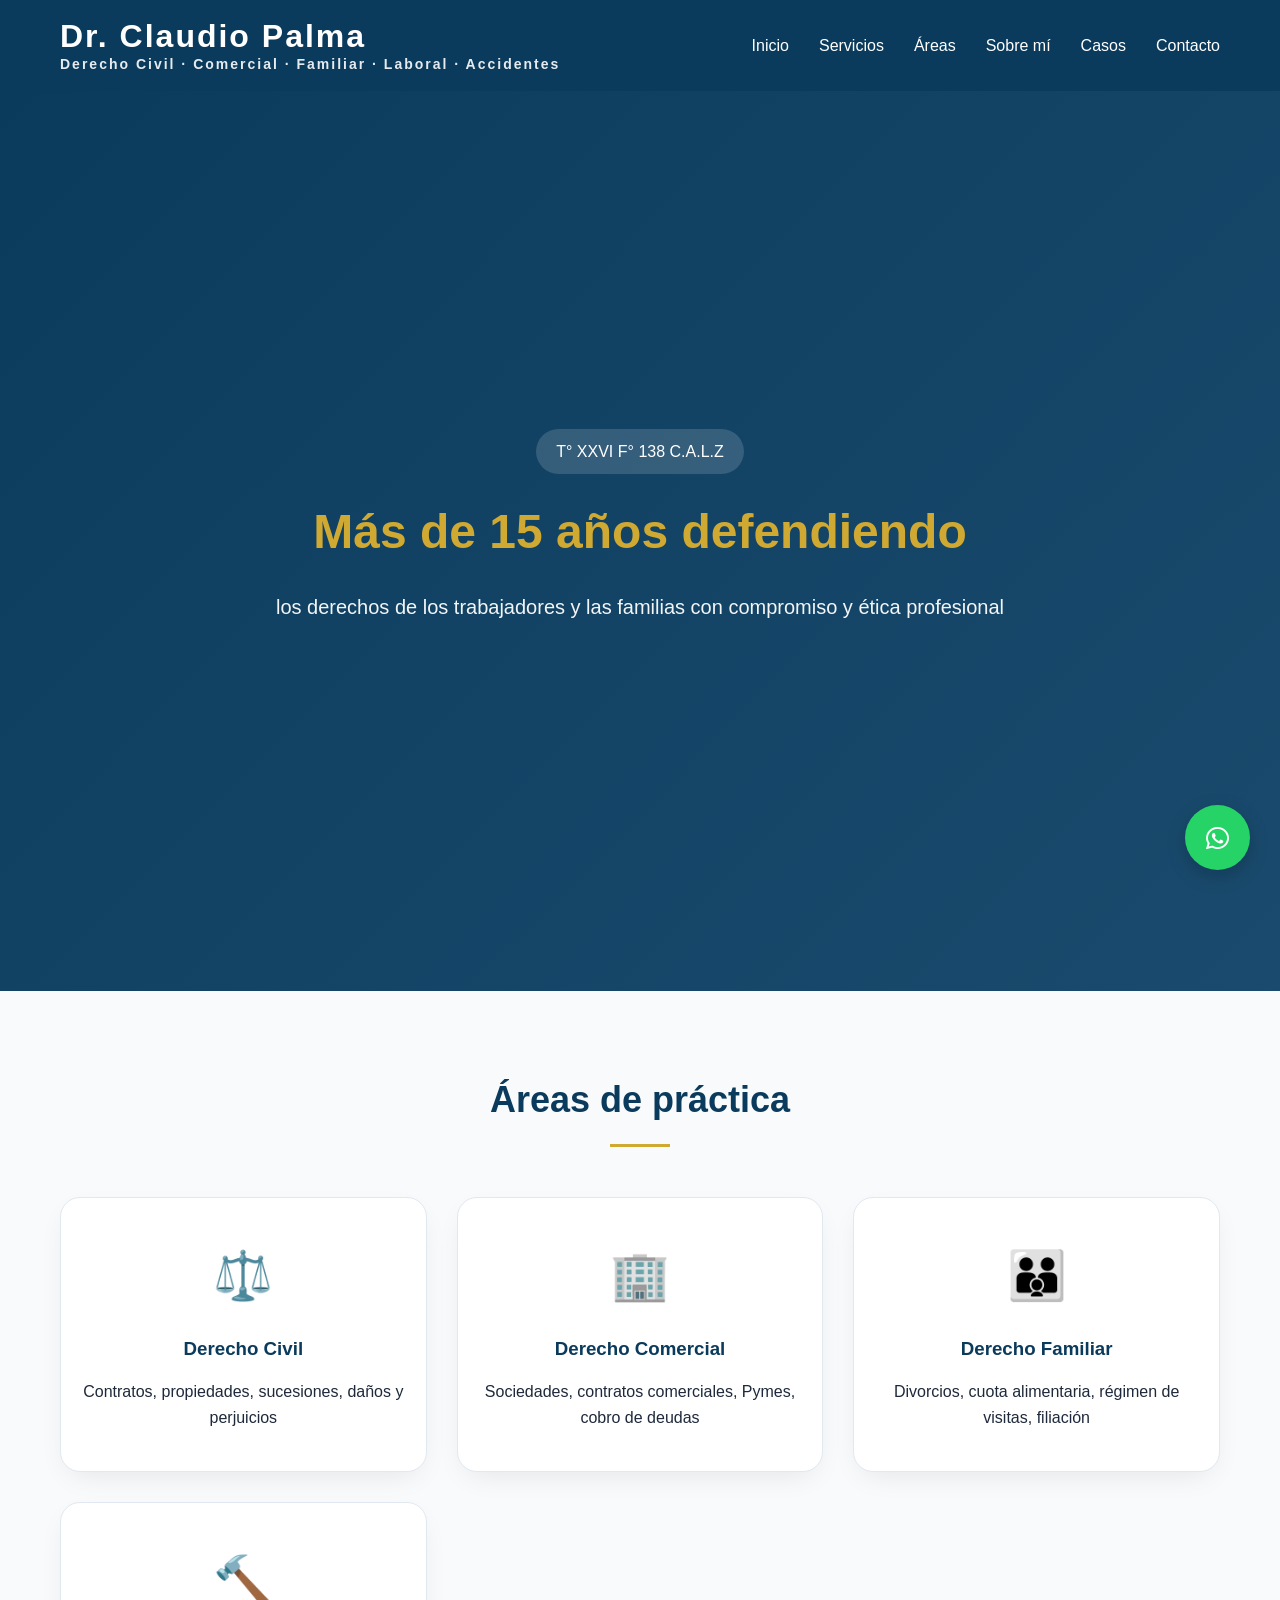
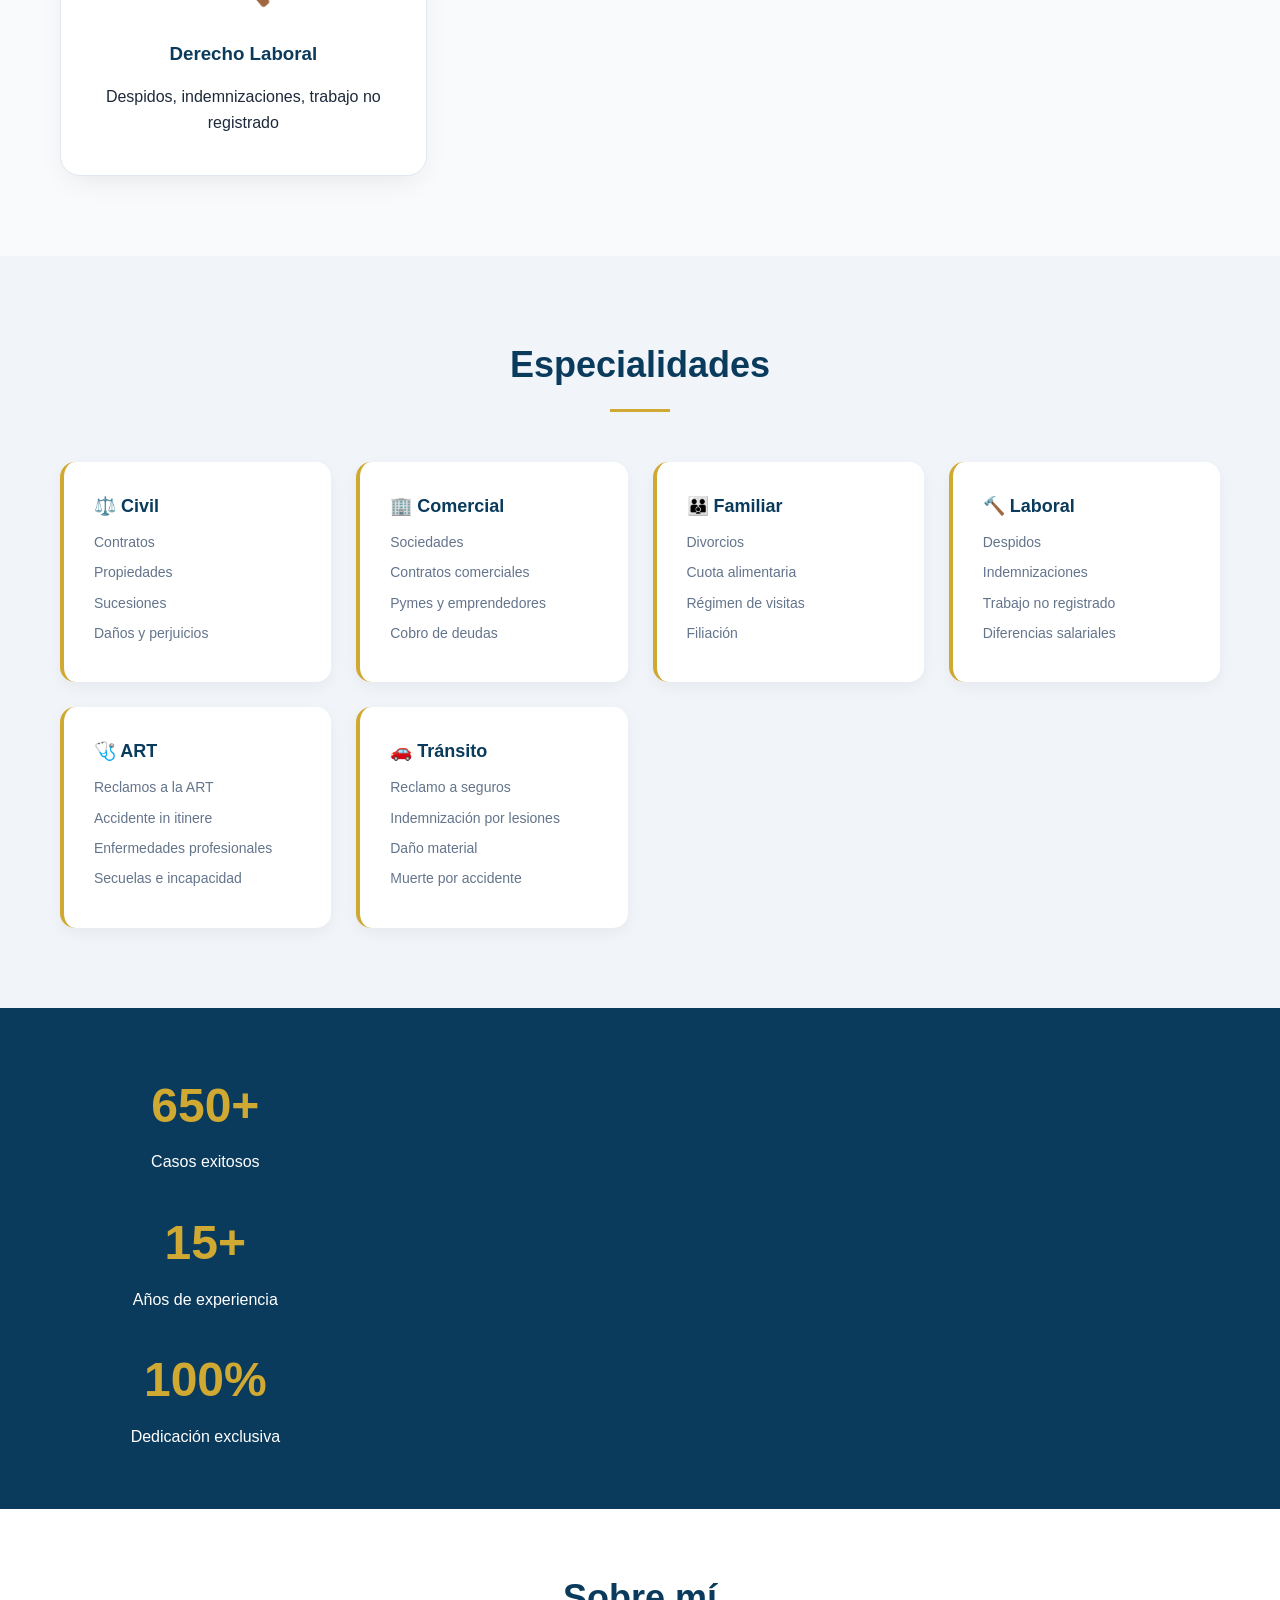
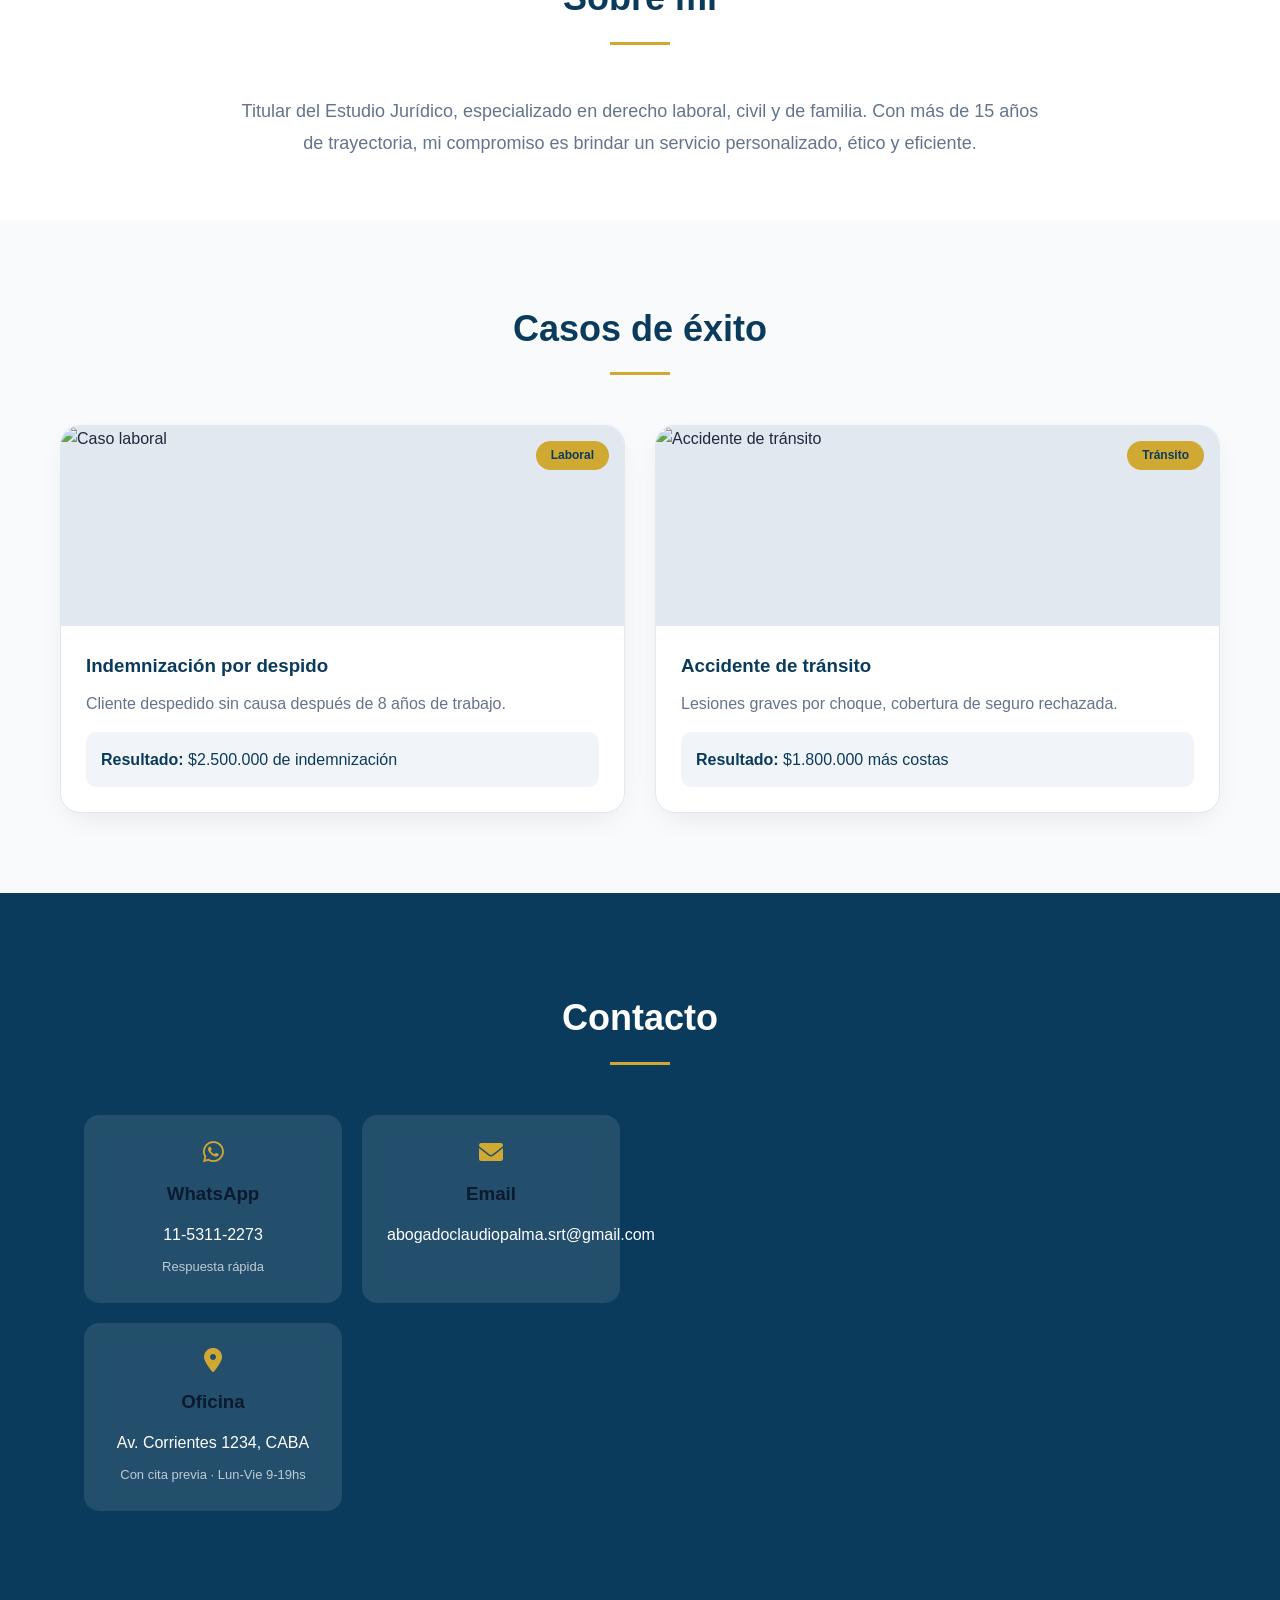
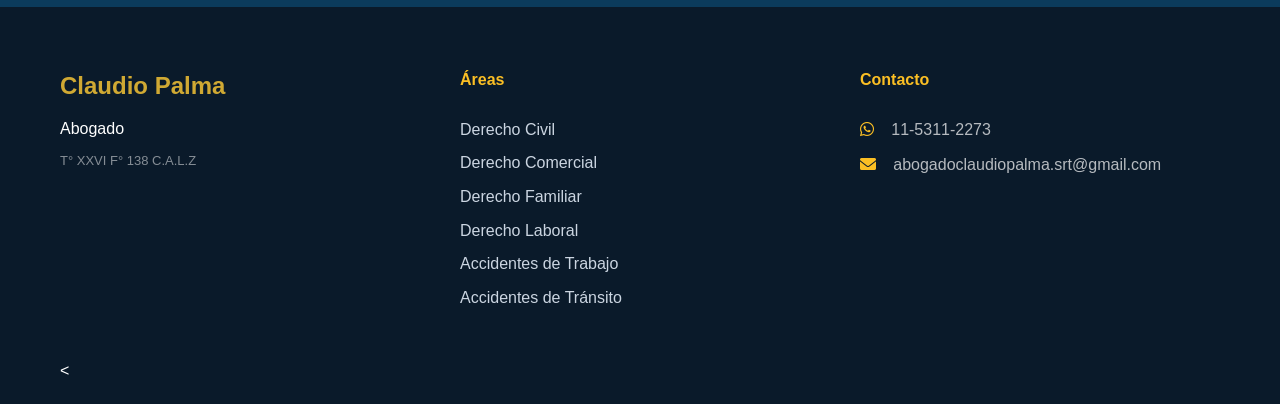
==== index.html @ 114ba913 "Update index.html" ====
<!DOCTYPE html>
<html lang="es">
<head>
    <meta charset="UTF-8">
    <meta name="viewport" content="width=device-width, initial-scale=1.0">
    <title>Dr. Claudio Palma · Estudio Jurídico</title>
    <link rel="stylesheet" href="style.css">
    <link rel="stylesheet" href="https://cdnjs.cloudflare.com/ajax/libs/font-awesome/6.0.0/css/all.min.css">
    <style>
        * {
            margin: 0;
            padding: 0;
            box-sizing: border-box;
            font-family: 'Inter', 'Segoe UI', Roboto, sans-serif;
        }

        :root {
            --primary: #0b3b5c;
            --gold: #d0a933;
            --bg-light: #f8fafc;
            --text-dark: #1e293b;
            --text-light: #64748b;
            --white: #ffffff;
            --border: #e2e8f0;
        }

        body {
            background: var(--bg-light);
            color: var(--text-dark);
            line-height: 1.6;
        }

        .container {
            max-width: 1200px;
            margin: 0 auto;
            padding: 0 20px;
        }

        /* WhatsApp flotante */
        .whatsapp-float {
            position: fixed;
            bottom: 30px;
            right: 30px;
            background: #25D366;
            color: white;
            width: 65px;
            height: 65px;
            border-radius: 50%;
            display: flex;
            align-items: center;
            justify-content: center;
            font-size: 35px;
            text-decoration: none;
            box-shadow: 0 6px 20px rgba(0,0,0,0.2);
            z-index: 100;
            transition: transform 0.3s;
        }

        .whatsapp-float:hover {
            transform: scale(1.1);
        }

        /* Header */
        header {
            background: var(--primary);
            color: white;
            padding: 20px 0;
            box-shadow: 0 4px 10px rgba(0,0,0,0.1);
        }

        .header-content {
            display: flex;
            justify-content: space-between;
            align-items: center;
            flex-wrap: wrap;
        }

        .header-left {
            display: flex;
            align-items: center;
            gap: 20px;
        }

        .foto-profesional {
            width: 70px;
            height: 70px;
            border-radius: 50%;
            object-fit: cover;
            border: 3px solid var(--gold);
            background: white;
            display: none;
        }

        .logo h1 {
            font-size: 32px;
            font-weight: 600;
            color: white;
        }

        .logo p {
            color: rgba(255,255,255,0.9);
            font-size: 14px;
            margin-top: 5px;
        }

        nav ul {
            display: flex;
            list-style: none;
            gap: 30px;
        }

        nav a {
            color: white;
            text-decoration: none;
            font-weight: 500;
            transition: color 0.3s;
        }

        nav a:hover {
            color: var(--gold);
        }

        /* Hero Section */
        .hero {
            background: linear-gradient(135deg, var(--primary) 0%, #1a4b6e 100%);
            color: white;
            padding: 80px 0;
            text-align: center;
        }

        .hero h2 {
            font-size: 48px;
            margin-bottom: 20px;
            color: var(--gold);
        }

        .hero p {
            font-size: 20px;
            max-width: 800px;
            margin: 0 auto 30px;
            opacity: 0.95;
        }

        .hero-badge {
            background: rgba(255,255,255,0.15);
            padding: 10px 20px;
            border-radius: 40px;
            display: inline-block;
            margin-bottom: 20px;
        }

        /* Secciones */
        section {
            padding: 80px 0;
        }

        .section-title {
            text-align: center;
            font-size: 36px;
            color: var(--primary);
            margin-bottom: 50px;
            position: relative;
        }

        .section-title::after {
            content: '';
            display: block;
            width: 60px;
            height: 3px;
            background: var(--gold);
            margin: 15px auto 0;
        }

        /* Servicios */
        .servicios-grid {
            display: grid;
            grid-template-columns: repeat(auto-fit, minmax(280px, 1fr));
            gap: 30px;
        }

        .servicio-card {
            background: white;
            padding: 40px 20px;
            border-radius: 20px;
            text-align: center;
            box-shadow: 0 10px 30px -10px rgba(0,0,0,0.1);
            transition: transform 0.3s;
            border: 1px solid var(--border);
        }

        .servicio-card:hover {
            transform: translateY(-5px);
            border-color: var(--gold);
        }

        .servicio-icon {
            font-size: 48px;
            margin-bottom: 20px;
        }

        .servicio-card h3 {
            color: var(--primary);
            margin-bottom: 15px;
        }

        /* Áreas */
        .areas-grid {
            display: grid;
            grid-template-columns: repeat(auto-fit, minmax(250px, 1fr));
            gap: 25px;
            margin-top: 40px;
        }

        .area-item {
            background: white;
            padding: 30px;
            border-radius: 15px;
            border-left: 4px solid var(--gold);
            box-shadow: 0 5px 15px rgba(0,0,0,0.05);
        }

        .area-item h4 {
            color: var(--primary);
            margin-bottom: 10px;
            font-size: 18px;
        }

        .area-item ul {
            list-style: none;
            color: var(--text-light);
        }

        .area-item li {
            margin: 8px 0;
            font-size: 14px;
        }

        /* Estadísticas */
        .stats {
            background: var(--primary);
            color: white;
            padding: 60px 0;
        }

        .stats-grid {
            display: grid;
            grid-template-columns: repeat(auto-fit, minmax(200px, 1fr));
            gap: 30px;
            text-align: center;
        }

        .stat-number {
            font-size: 48px;
            font-weight: 700;
            color: var(--gold);
        }

        /* Sobre mí */
        .sobre-mi {
            background: white;
            padding: 60px 0;
            text-align: center;
        }

        .sobre-mi p {
            max-width: 800px;
            margin: 0 auto;
            color: var(--text-light);
            font-size: 18px;
            line-height: 1.8;
        }

        /* Casos de éxito */
        .casos-grid {
            display: grid;
            grid-template-columns: repeat(auto-fit, minmax(320px, 1fr));
            gap: 30px;
            margin-top: 40px;
        }

        .caso-card {
            background: white;
            border-radius: 20px;
            overflow: hidden;
            box-shadow: 0 10px 30px -10px rgba(0,0,0,0.1);
            border: 1px solid var(--border);
        }

        .caso-img {
            height: 200px;
            background: #e2e8f0;
            position: relative;
        }

        .caso-img img {
            width: 100%;
            height: 100%;
            object-fit: cover;
        }

        .caso-badge {
            position: absolute;
            top: 15px;
            right: 15px;
            background: var(--gold);
            color: var(--primary);
            padding: 5px 15px;
            border-radius: 20px;
            font-size: 12px;
            font-weight: 600;
        }

        .caso-content {
            padding: 25px;
        }

        .caso-content h3 {
            color: var(--primary);
            margin-bottom: 10px;
        }

        .caso-content p {
            color: var(--text-light);
            margin-bottom: 15px;
        }

        .caso-resultado {
            background: #f1f5f9;
            padding: 15px;
            border-radius: 10px;
            font-weight: 500;
            color: var(--primary);
        }

        /* Contacto */
        .contacto {
            background: var(--primary);
            color: white;
        }

        .contacto-grid {
            display: grid;
            grid-template-columns: 1fr 1fr;
            gap: 40px;
        }

        .contacto-info {
            display: grid;
            grid-template-columns: repeat(auto-fit, minmax(200px, 1fr));
            gap: 20px;
        }

        .contacto-card {
            background: rgba(255,255,255,0.1);
            padding: 25px;
            border-radius: 15px;
            backdrop-filter: blur(10px);
        }

        .contacto-card i {
            font-size: 24px;
            color: var(--gold);
            margin-bottom: 15px;
        }

        .contacto-link {
            color: white;
            text-decoration: none;
            font-weight: 500;
            display: block;
            margin: 10px 0;
        }

        .contacto-desc {
            color: rgba(255,255,255,0.7);
            font-size: 13px;
        }

        .contacto-mapa {
            border-radius: 15px;
            overflow: hidden;
        }

        /* Footer */
        footer {
            background: #0a1a2a;
            color: white;
            padding: 60px 0 20px;
        }

        .footer-content {
            display: grid;
            grid-template-columns: repeat(auto-fit, minmax(250px, 1fr));
            gap: 40px;
            margin-bottom: 40px;
        }

        .footer-brand h3 {
            color: var(--gold);
            font-size: 24px;
            margin-bottom: 10px;
        }

        .footer-matricula {
            color: rgba(255,255,255,0.5);
            font-size: 13px;
            margin-top: 10px;
        }

        .footer-areas ul {
            list-style: none;
            color: rgba(255,255,255,0.7);
        }

        .footer-areas li {
            margin: 8px 0;
        }

        .footer-contact p {
            margin: 10px 0;
            color: rgba(255,255,255,0.7);
        }

        .footer-copyright {
            text-align: center;
            padding-top: 20px;
            border-top: 1px solid rgba(255,255,255,0.1);
            color: rgba(255,255,255,0.5);
            font-size: 14px;
        }

        /* Enlaces legales */
        .legal-links {
            text-align: center;
            margin: 20px 0;
            padding-top: 20px;
            border-top: 1px solid rgba(255,255,255,0.1);
        }

        .legal-links a {
            color: #94a3b8;
            margin: 0 10px;
            text-decoration: none;
        }

        .legal-links a:hover {
            color: var(--gold);
        }

        /* Responsive */
        @media (max-width: 768px) {
            .header-content {
                flex-direction: column;
                text-align: center;
            }
            
            .header-left {
                flex-direction: column;
            }
            
            nav ul {
                margin-top: 20px;
                flex-wrap: wrap;
                justify-content: center;
            }
            
            .hero h2 {
                font-size: 32px;
            }
            
            .contacto-grid {
                grid-template-columns: 1fr;
            }
        }
    </style>
</head>
<body>
    <!-- WhatsApp flotante -->
    <a href="https://wa.me/5491153112273" class="whatsapp-float" target="_blank">
        <i class="fab fa-whatsapp"></i>
    </a>

    <!-- Header -->
    <header>
        <div class="container">
            <div class="header-content">
                <div class="header-left">
                    <div class="logo">
                        <h1>Dr. Claudio Palma</h1>
                        <p>Derecho Civil · Comercial · Familiar · Laboral · Accidentes</p>
                    </div>
                </div>
                <nav>
                    <ul>
                        <li><a href="#inicio">Inicio</a></li>
                        <li><a href="#servicios">Servicios</a></li>
                        <li><a href="#areas">Áreas</a></li>
                        <li><a href="#sobre-mi">Sobre mí</a></li>
                        <li><a href="#casos">Casos</a></li>
                        <li><a href="#contacto">Contacto</a></li>
                    </ul>
                </nav>
            </div>
        </div>
    </header>

    <!-- Hero -->
    <section id="inicio" class="hero">
        <div class="container">
            <span class="hero-badge">T° XXVI F° 138 C.A.L.Z</span>
            <h2>Más de 15 años defendiendo</h2>
            <p>los derechos de los trabajadores y las familias con compromiso y ética profesional</p>
        </div>
    </section>

    <!-- Servicios -->
    <section id="servicios">
        <div class="container">
            <h2 class="section-title">Áreas de práctica</h2>
            <div class="servicios-grid">
                <div class="servicio-card"><div class="servicio-icon">⚖️</div><h3>Derecho Civil</h3><p>Contratos, propiedades, sucesiones, daños y perjuicios</p></div>
                <div class="servicio-card"><div class="servicio-icon">🏢</div><h3>Derecho Comercial</h3><p>Sociedades, contratos comerciales, Pymes, cobro de deudas</p></div>
                <div class="servicio-card"><div class="servicio-icon">👪</div><h3>Derecho Familiar</h3><p>Divorcios, cuota alimentaria, régimen de visitas, filiación</p></div>
                <div class="servicio-card"><div class="servicio-icon">🔨</div><h3>Derecho Laboral</h3><p>Despidos, indemnizaciones, trabajo no registrado</p></div>
            </div>
        </div>
    </section>

    <!-- Áreas detalladas -->
    <section id="areas" style="background: #f1f5f9;">
        <div class="container">
            <h2 class="section-title">Especialidades</h2>
            <div class="areas-grid">
                <div class="area-item"><h4>⚖️ Civil</h4><ul><li>Contratos</li><li>Propiedades</li><li>Sucesiones</li><li>Daños y perjuicios</li></ul></div>
                <div class="area-item"><h4>🏢 Comercial</h4><ul><li>Sociedades</li><li>Contratos comerciales</li><li>Pymes y emprendedores</li><li>Cobro de deudas</li></ul></div>
                <div class="area-item"><h4>👪 Familiar</h4><ul><li>Divorcios</li><li>Cuota alimentaria</li><li>Régimen de visitas</li><li>Filiación</li></ul></div>
                <div class="area-item"><h4>🔨 Laboral</h4><ul><li>Despidos</li><li>Indemnizaciones</li><li>Trabajo no registrado</li><li>Diferencias salariales</li></ul></div>
                <div class="area-item"><h4>🩺 ART</h4><ul><li>Reclamos a la ART</li><li>Accidente in itinere</li><li>Enfermedades profesionales</li><li>Secuelas e incapacidad</li></ul></div>
                <div class="area-item"><h4>🚗 Tránsito</h4><ul><li>Reclamo a seguros</li><li>Indemnización por lesiones</li><li>Daño material</li><li>Muerte por accidente</li></ul></div>
            </div>
        </div>
    </section>

    <!-- Estadísticas -->
    <section class="stats">
        <div class="container">
            <div class="stats-grid">
                <div><div class="stat-number">650+</div><p>Casos exitosos</p></div>
                <div><div class="stat-number">15+</div><p>Años de experiencia</p></div>
                <div><div class="stat-number">100%</div><p>Dedicación exclusiva</p></div>
            </div>
        </div>
    </section>

    <!-- Sobre mí -->
    <section id="sobre-mi" class="sobre-mi">
        <div class="container">
            <h2 class="section-title">Sobre mí</h2>
            <p>Titular del Estudio Jurídico, especializado en derecho laboral, civil y de familia. Con más de 15 años de trayectoria, mi compromiso es brindar un servicio personalizado, ético y eficiente.</p>
        </div>
    </section>

    <!-- Casos de éxito -->
    <section id="casos">
        <div class="container">
            <h2 class="section-title">Casos de éxito</h2>
            <div class="casos-grid">
                <div class="caso-card">
                    <div class="caso-img"><img src="https://images.unsplash.com/photo-1589829545856-d10d557cf95f?ixlib=rb-1.2.1&auto=format&fit=crop&w=500&q=80" alt="Caso laboral"><span class="caso-badge">Laboral</span></div>
                    <div class="caso-content"><h3>Indemnización por despido</h3><p>Cliente despedido sin causa después de 8 años de trabajo.</p><div class="caso-resultado"><strong>Resultado:</strong> $2.500.000 de indemnización</div></div>
                </div>
                <div class="caso-card">
                    <div class="caso-img"><img src="https://images.unsplash.com/photo-1450101499163-c8848c66ca85?ixlib=rb-1.2.1&auto=format&fit=crop&w=500&q=80" alt="Accidente de tránsito"><span class="caso-badge">Tránsito</span></div>
                    <div class="caso-content"><h3>Accidente de tránsito</h3><p>Lesiones graves por choque, cobertura de seguro rechazada.</p><div class="caso-resultado"><strong>Resultado:</strong> $1.800.000 más costas</div></div>
                </div>
            </div>
        </div>
    </section>

    <!-- Contacto -->
    <section id="contacto" class="contacto">
        <div class="container">
            <h2 class="section-title" style="color: white;">Contacto</h2>
            <div class="contacto-grid">
                <div class="contacto-info">
                    <div class="contacto-card">
                        <i class="fab fa-whatsapp"></i>
                        <h3>WhatsApp</h3>
                        <a href="https://wa.me/5491153112273" class="contacto-link">11-5311-2273</a>
                        <p class="contacto-desc">Respuesta rápida</p>
                    </div>
                    <div class="contacto-card">
                        <i class="fas fa-envelope"></i>
                        <h3>Email</h3>
                        <a href="mailto:abogadoclaudiopalma.srt@gmail.com" class="contacto-link">abogadoclaudiopalma.srt@gmail.com</a>
                    </div>
                    <div class="contacto-card">
                        <i class="fas fa-map-marker-alt"></i>
                        <h3>Oficina</h3>
                        <p class="contacto-link">Av. Corrientes 1234, CABA</p>
                        <p class="contacto-desc">Con cita previa · Lun-Vie 9-19hs</p>
                    </div>
                </div>
                <div class="contacto-mapa">
                    <iframe src="https://www.google.com/maps/embed?pb=!1m18!1m12!1m3!1d3284.0168881864197!2d-58.38375908477037!3d-34.60373888045943!2m3!1f0!2f0!3f0!3m2!1i1024!2i768!4f13.1!3m3!1m2!1s0x95bccacf0f8c7f6d%3A0x2b1d5e8c0b8b9c0f!2sAv.%20Corrientes%201234%2C%20C1043%20CABA!5e0!3m2!1ses!2sar!4v1620000000000!5m2!1ses!2sar" width="100%" height="250" style="border:0;" allowfullscreen="" loading="lazy"></iframe>
                </div>
            </div>
        </div>
    </section>

    <!-- Footer -->
    <footer>
        <div class="container">
            <div class="footer-content">
                <div class="footer-brand">
                    <h3>Claudio Palma</h3>
                    <p>Abogado</p>
                    <p class="footer-matricula">T° XXVI F° 138 C.A.L.Z</p>
                </div>
                <div class="footer-areas">
                    <h4>Áreas</h4>
                    <ul>
                        <li>Derecho Civil</li>
                        <li>Derecho Comercial</li>
                        <li>Derecho Familiar</li>
                        <li>Derecho Laboral</li>
                        <li>Accidentes de Trabajo</li>
                        <li>Accidentes de Tránsito</li>
                    </ul>
                </div>
                <div class="footer-contact">
                    <h4>Contacto</h4>
                    <p><i class="fab fa-whatsapp"></i> 11-5311-2273</p>
                    <p><i class="fas fa-envelope"></i> abogadoclaudiopalma.srt@gmail.com</p>
                </div>
            </div>
            
            <
---- style.css ----
* {
    margin: 0;
    padding: 0;
    box-sizing: border-box;
}

body {
    font-family: 'Inter', sans-serif;
    line-height: 1.6;
    color: #1e293b;
    overflow-x: hidden;
}

.container {
    max-width: 1200px;
    margin: 0 auto;
    padding: 0 20px;
}

/* WhatsApp Flotante */
.whatsapp-float {
    position: fixed;
    bottom: 30px;
    right: 30px;
    background: #25d366;
    color: white;
    padding: 16px 28px;
    border-radius: 50px;
    text-decoration: none;
    display: flex;
    align-items: center;
    gap: 12px;
    font-weight: 600;
    z-index: 999;
    box-shadow: 0 8px 25px rgba(37, 211, 102, 0.35);
    transition: all 0.3s;
}

.whatsapp-float i {
    font-size: 26px;
}

.whatsapp-float:hover {
    background: #128C7E;
    transform: translateY(-5px);
    box-shadow: 0 12px 30px rgba(37, 211, 102, 0.45);
}

/* Header */
.navbar {
    background: #0a1a2f;
    color: white;
    padding: 1rem 5%;
    display: flex;
    justify-content: space-between;
    align-items: center;
    position: fixed;
    width: 100%;
    top: 0;
    z-index: 100;
    box-shadow: 0 4px 20px rgba(0,0,0,0.15);
}

.logo-container {
    text-align: left;
}

.logo {
    font-size: 1.8rem;
    font-weight: 800;
    letter-spacing: 2px;
    color: #fbbf24;
    line-height: 1;
}

.logo-sub {
    font-size: 0.8rem;
    letter-spacing: 4px;
    color: #94a3b8;
    margin-top: 4px;
}

.nav-links {
    display: flex;
    list-style: none;
    gap: 2.5rem;
}

.nav-links a {
    color: white;
    text-decoration: none;
    font-weight: 500;
    transition: color 0.3s;
}

.nav-links a:hover {
    color: #fbbf24;
}

.menu-toggle {
    display: none;
    font-size: 1.5rem;
    cursor: pointer;
}

/* Hero */
.hero {
    background: linear-gradient(135deg, #0a1a2f 0%, #1e3a5f 100%);
    min-height: 100vh;
    display: flex;
    align-items: center;
    justify-content: center;
    text-align: center;
    color: white;
    padding: 120px 5% 80px;
}

.hero h1 {
    font-size: 4.5rem;
    font-weight: 800;
    margin-bottom: 1rem;
    line-height: 1.2;
}

.highlight {
    color: #fbbf24;
}

.hero-subtitle {
    font-size: 1.4rem;
    margin-bottom: 1rem;
    color: #e2e8f0;
    font-weight: 400;
}

.hero-cta {
    display: flex;
    gap: 20px;
    justify-content: center;
    margin-top: 2.5rem;
}

.btn {
    display: inline-block;
    padding: 1.2rem 2.5rem;
    text-decoration: none;
    border-radius: 8px;
    font-weight: 600;
    transition: all 0.3s;
}

.btn-whatsapp {
    background: #25d366;
    color: white;
    box-shadow: 0 4px 15px rgba(37, 211, 102, 0.3);
}

.btn-whatsapp:hover {
    background: #128C7E;
    transform: translateY(-2px);
}

.btn-outline {
    background: transparent;
    color: white;
    border: 2px solid #fbbf24;
}

.btn-outline:hover {
    background: #fbbf24;
    color: #0a1a2f;
}

/* Section Header */
.section-header {
    text-align: center;
    margin-bottom: 4rem;
}

.section-header h2 {
    font-size: 2.8rem;
    font-weight: 700;
    color: #0a1a2f;
    margin-bottom: 1rem;
}

.section-header p {
    font-size: 1.2rem;
    color: #64748b;
}

/* Especialidades */
.especialidades {
    padding: 6rem 5%;
    background: #f8fafc;
}

.especialidades-grid {
    display: grid;
    grid-template-columns: repeat(auto-fit, minmax(350px, 1fr));
    gap: 2rem;
    max-width: 1200px;
    margin: 0 auto;
}

.especialidad-card {
    background: white;
    padding: 2.5rem 2rem;
    border-radius: 16px;
    box-shadow: 0 10px 30px rgba(0,0,0,0.05);
    transition: all 0.3s;
    border-bottom: 5px solid transparent;
}

.especialidad-card:hover {
    transform: translateY(-10px);
    box-shadow: 0 20px 40px rgba(0,0,0,0.1);
    border-bottom-color: #fbbf24;
}

.especialidad-card.destacada {
    background: linear-gradient(135deg, #0a1a2f, #1e3a5f);
    color: white;
}

.especialidad-card.destacada ul li {
    color: white;
}

.especialidad-card.destacada .card-icon i {
    color: #fbbf24;
}

.card-icon i {
    font-size: 2.8rem;
    color: #fbbf24;
    margin-bottom: 1.5rem;
}

.especialidad-card h3 {
    font-size: 1.6rem;
    margin-bottom: 1.5rem;
    color: #0a1a2f;
    font-weight: 700;
}

.especialidad-card ul {
    list-style: none;
}

.especialidad-card ul li {
    margin-bottom: 0.8rem;
    padding-left: 1.5rem;
    position: relative;
    color: #475569;
}

.especialidad-card ul li:before {
    content: '✓';
    color: #fbbf24;
    position: absolute;
    left: 0;
    font-weight: 700;
}

/* Sobre Estudio */
.sobre-estudio {
    background: #f8fafc;
    padding: 6rem 5%;
}

.sobre-grid {
    display: grid;
    grid-template-columns: 1fr 1fr;
    gap: 4rem;
    max-width: 1200px;
    margin: 0 auto;
}

.badge {
    display: inline-block;
    background: #fbbf24;
    color: #0a1a2f;
    padding: 0.5rem 1.5rem;
    border-radius: 50px;
    font-weight: 600;
    font-size: 0.9rem;
    margin-bottom: 1.5rem;
}

.sobre-content h2 {
    font-size: 2.2rem;
    color: #0a1a2f;
    margin-bottom: 1rem;
}

.matricula {
    color: #fbbf24;
    font-weight: 600;
    margin-bottom: 1.5rem;
}

.descripcion {
    font-size: 1.1rem;
    color: #475569;
    margin-bottom: 2rem;
    line-height: 1.8;
}

.stats {
    display: grid;
    grid-template-columns: repeat(3, 1fr);
    gap: 1.5rem;
}

.stat-number {
    display: block;
    font-size: 2rem;
    font-weight: 800;
    color: #0a1a2f;
    margin-bottom: 0.3rem;
}

.stat-label {
    color: #64748b;
}

.sobre-destacados {
    display: flex;
    flex-direction: column;
    gap: 1.5rem;
}

.destacado-item {
    background: white;
    padding: 1.8rem;
    border-radius: 12px;
    box-shadow: 0 5px 20px rgba(0,0,0,0.05);
}

.destacado-item i {
    color: #fbbf24;
    font-size: 1.5rem;
    margin-bottom: 1rem;
}

.destacado-item h4 {
    color: #0a1a2f;
    margin-bottom: 0.5rem;
}

/* CTA WhatsApp */
.cta-whatsapp {
    background: linear-gradient(135deg, #0a1a2f, #1e3a5f);
    padding: 5rem 5%;
    text-align: center;
    color: white;
}

.cta-content i {
    color: #25d366;
    margin-bottom: 1.5rem;
}

.cta-content h2 {
    font-size: 2.5rem;
    margin-bottom: 1rem;
}

.cta-content p {
    font-size: 1.2rem;
    margin-bottom: 2rem;
    color: #e2e8f0;
}

.cta-button {
    display: inline-block;
    background: #25d366;
    color: white;
    padding: 1.2rem 3rem;
    border-radius: 50px;
    text-decoration: none;
    font-weight: 700;
    font-size: 1.2rem;
    transition: all 0.3s;
}

.cta-button:hover {
    background: #128C7E;
    transform: translateY(-3px);
}

/* Contacto */
.contacto {
    padding: 6rem 5%;
    background: white;
}

.contacto-grid {
    display: grid;
    grid-template-columns: 1fr 1fr;
    gap: 3rem;
    max-width: 1200px;
    margin: 0 auto;
}

.contacto-info {
    display: grid;
    grid-template-columns: repeat(3, 1fr);
    gap: 1.5rem;
}

.contacto-card {
    background: #f8fafc;
    padding: 2rem;
    border-radius: 12px;
    text-align: center;
}

.contacto-card i {
    font-size: 2rem;
    color: #fbbf24;
    margin-bottom: 1rem;
}

.contacto-card h3 {
    color: #0a1a2f;
    margin-bottom: 0.8rem;
}

.contacto-link {
    color: #475569;
    text-decoration: none;
    font-weight: 500;
    display: block;
    margin-bottom: 0.3rem;
}

.contacto-mapa iframe {
    border-radius: 12px;
}

/* Footer */
footer {
    background: #0a1a2f;
    color: white;
    padding: 4rem 5% 2rem;
}

.footer-content {
    display: grid;
    grid-template-columns: repeat(3, 1fr);
    gap: 3rem;
    max-width: 1200px;
    margin: 0 auto;
}

.footer-brand h3 {
    color: #fbbf24;
    font-size: 1.8rem;
    margin-bottom: 0.3rem;
}

.footer-areas h4,
.footer-contact h4 {
    color: #fbbf24;
    margin-bottom: 1.5rem;
}

.footer-areas ul {
    list-style: none;
}

.footer-areas ul li {
    margin-bottom: 0.5rem;
    color: #cbd5e1;
}

.footer-contact p {
    margin-bottom: 0.8rem;
    color: #cbd5e1;
}

.footer-contact i {
    color: #fbbf24;
    margin-right: 0.8rem;
}

.footer-copyright {
    text-align: center;
    margin-top: 3rem;
    padding-top: 2rem;
    border-top: 1px solid rgba(255,255,255,0.1);
    color: #94a3b8;
}

/* Responsive */
@media (max-width: 768px) {
    .menu-toggle {
        display: block;
    }
    
    .nav-links {
        display: none;
        position: absolute;
        top: 100%;
        left: 0;
        width: 100%;
        background: #0a1a2f;
        flex-direction: column;
        padding: 1rem 0;
    }
    
    .nav-links.active {
        display: flex;
    }
    
    .nav-links a {
        padding: 1rem 5%;
        display: block;
    }
    
    .hero h1 {
        font-size: 2.8rem;
    }
    
    .hero-subtitle {
        font-size: 1.1rem;
    }
    
    .hero-cta {
        flex-direction: column;
    }
    
    .btn {
        width: 100%;
        text-align: center;
    }
    
    .especialidades-grid {
        grid-template-columns: 1fr;
    }
    
    .sobre-grid {
        grid-template-columns: 1fr;
    }
    
    .contacto-grid {
        grid-template-columns: 1fr;
    }
    
    .contacto-info {
        grid-template-columns: 1fr;
    }
    
    .footer-content {
        grid-template-columns: 1fr;
    }
    
    .whatsapp-float {
        padding: 12px 20px;
        bottom: 20px;
        right: 20px;
    }
    
    .whatsapp-float span {
        font-size: 0.9rem;
    }
}
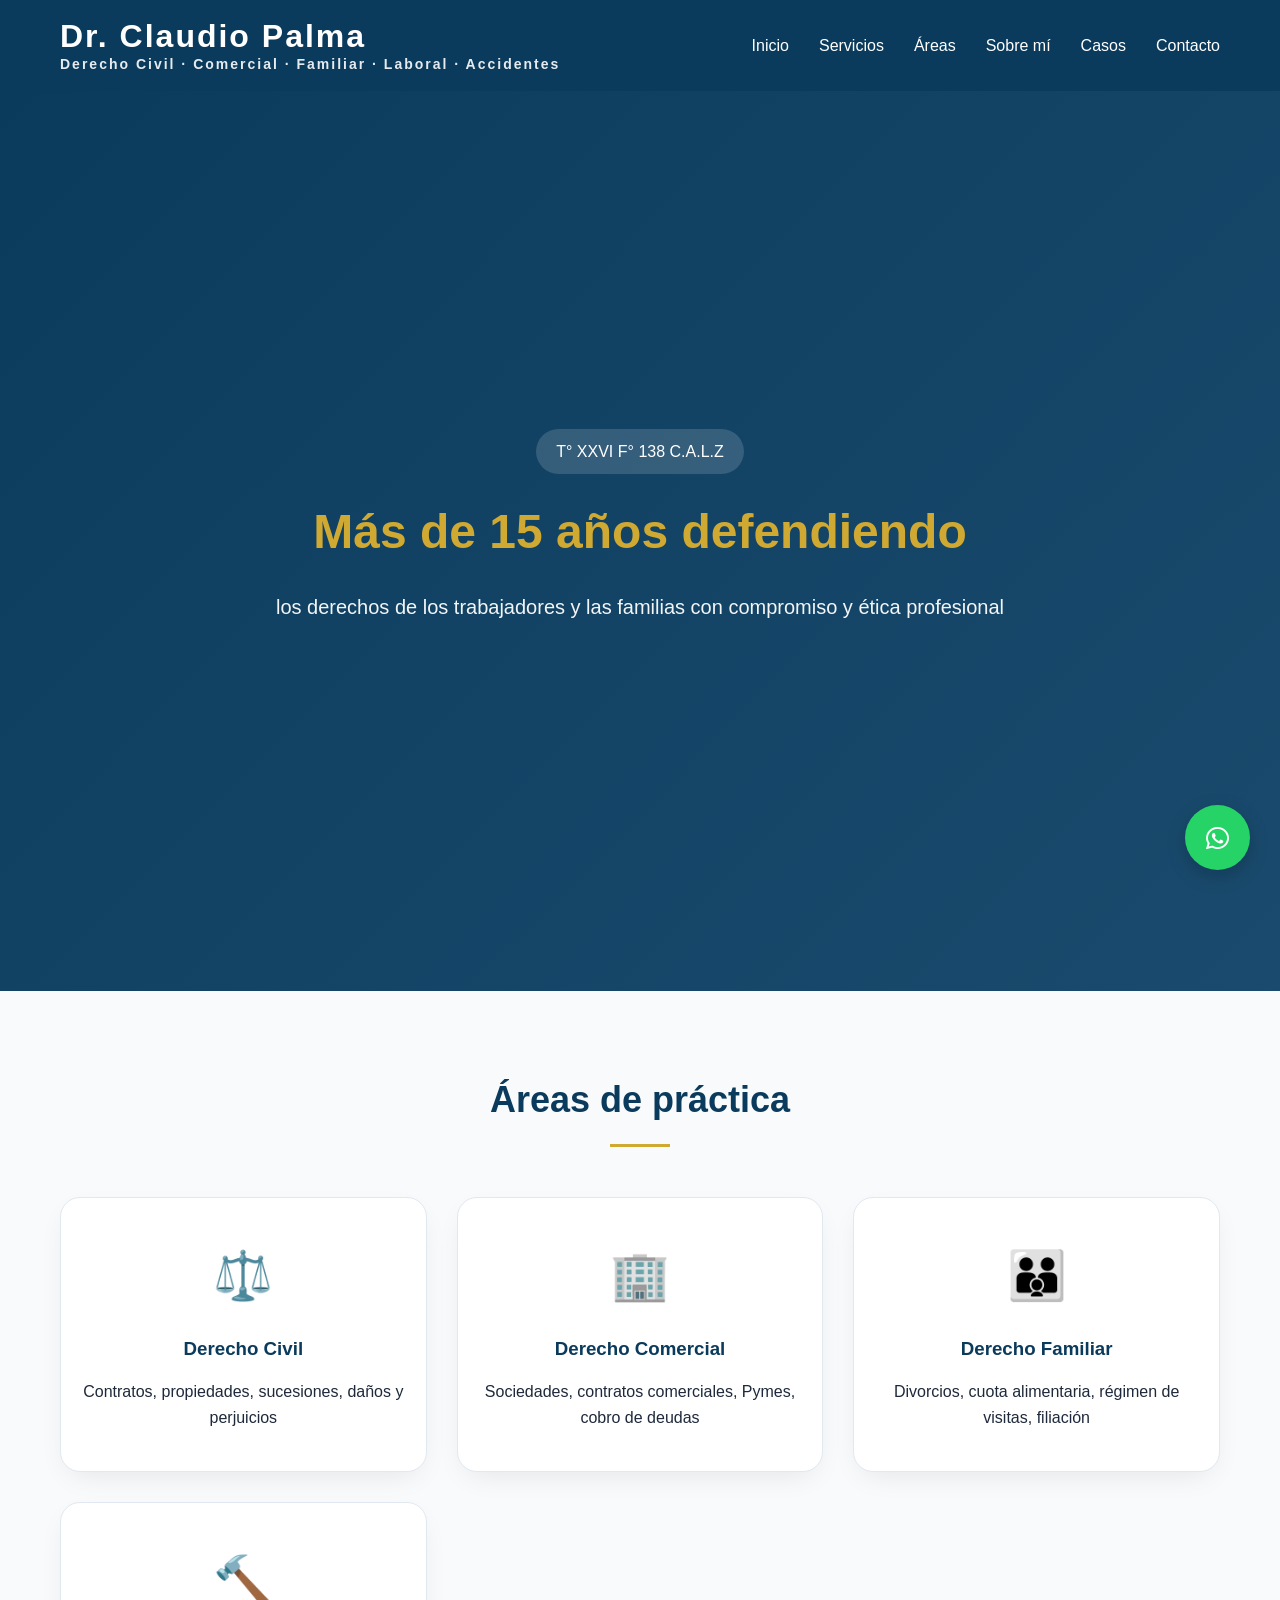
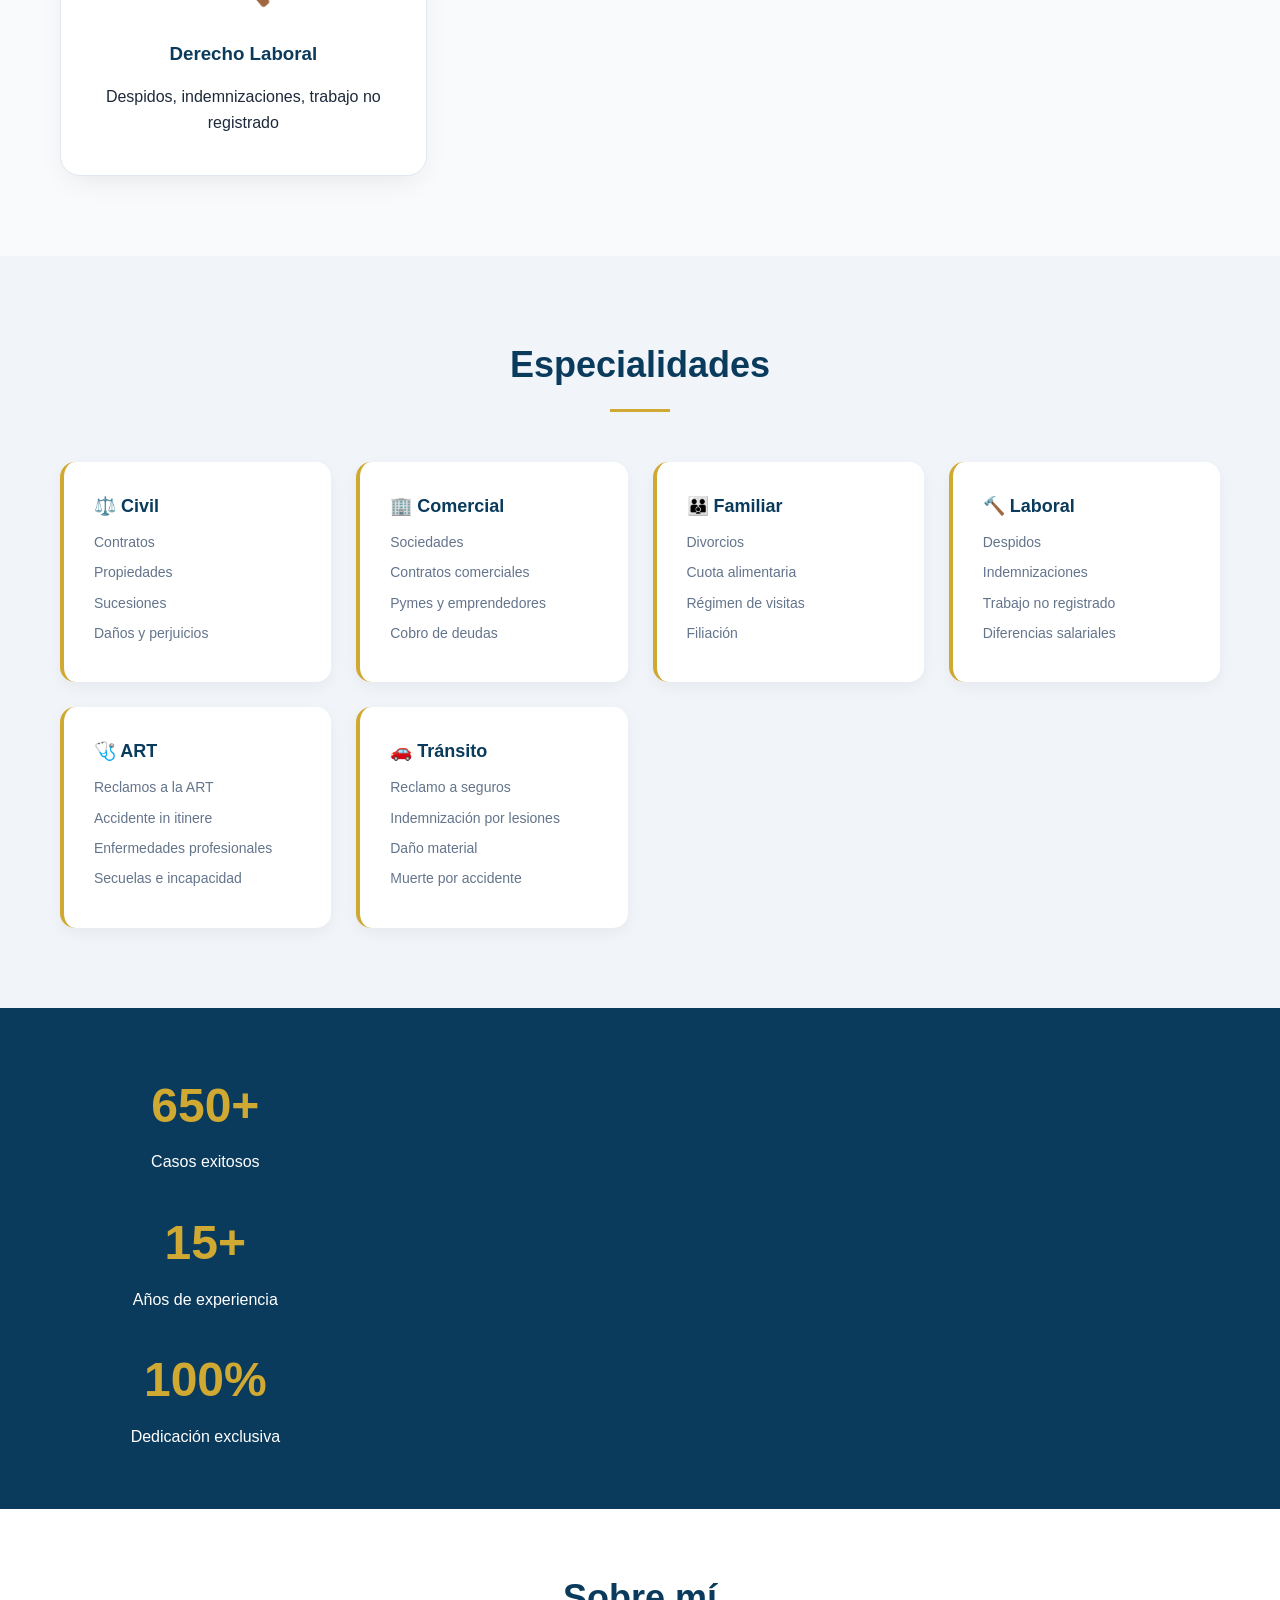
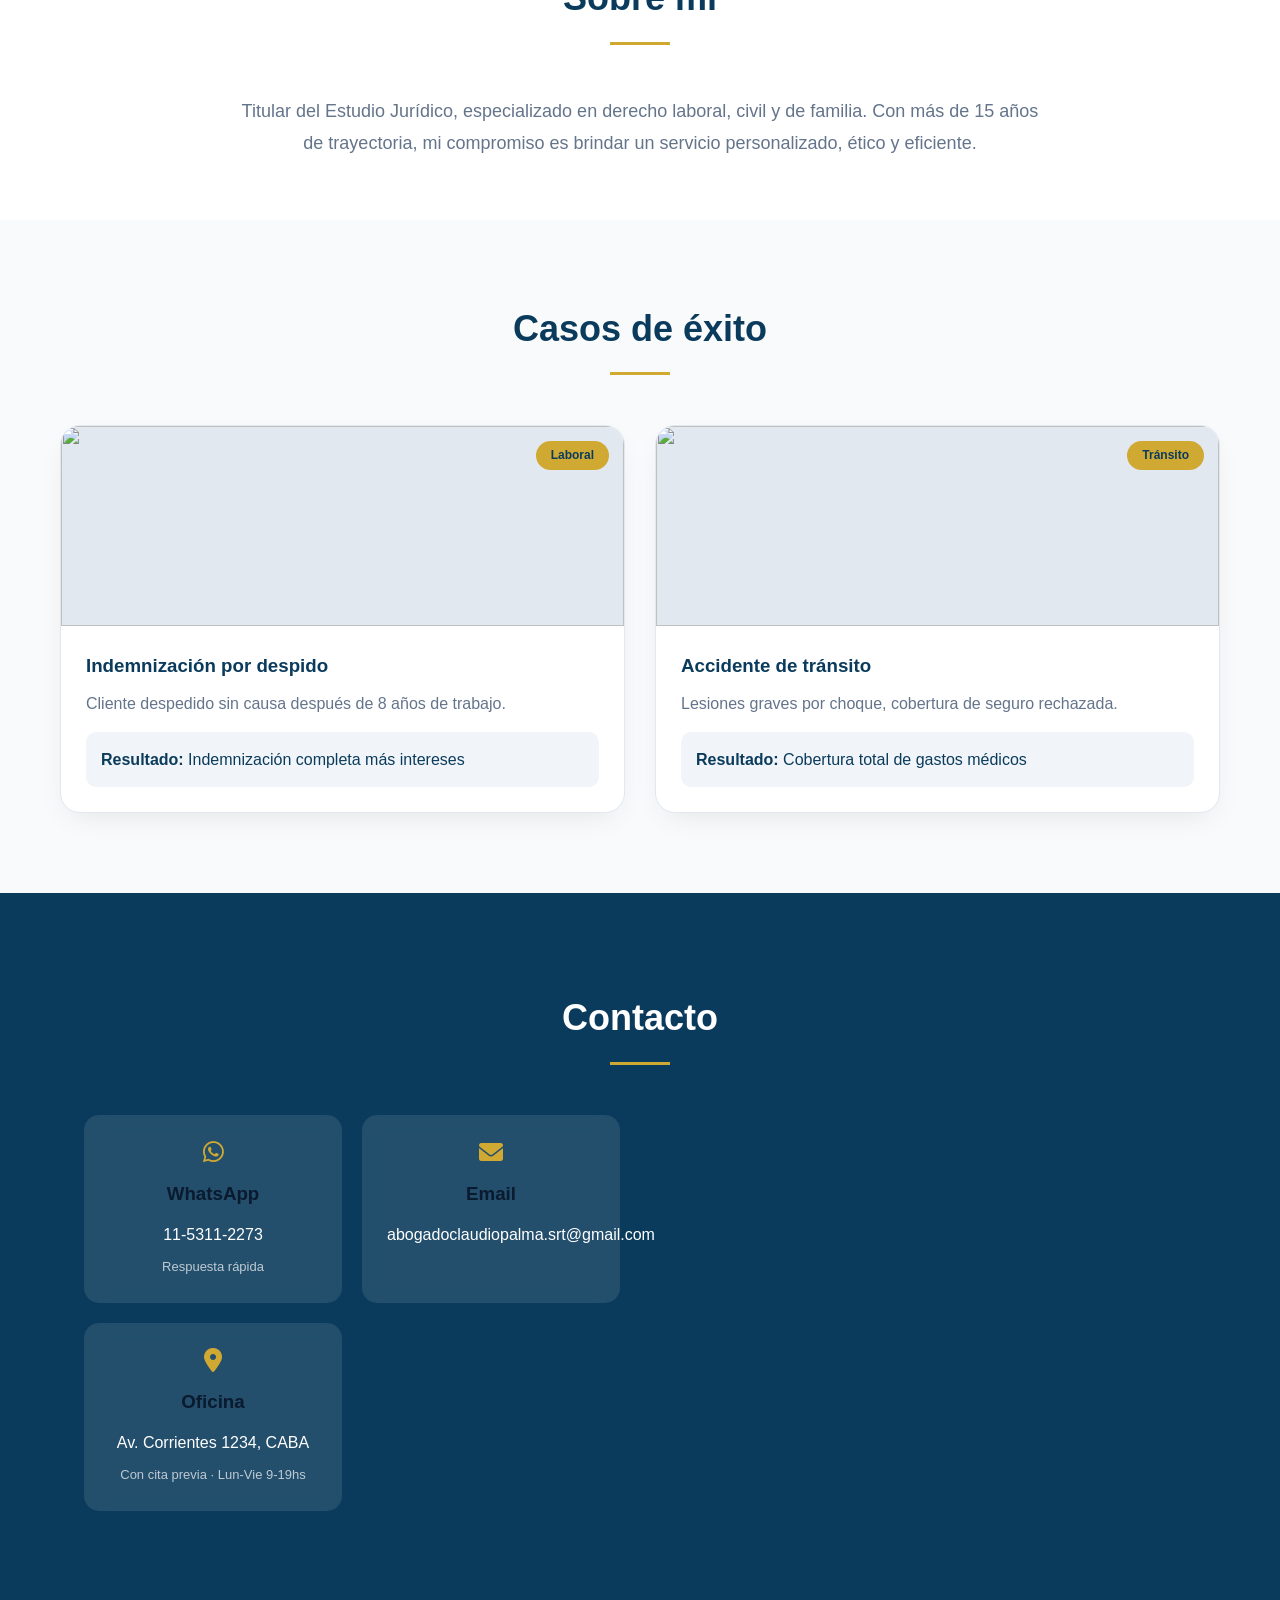
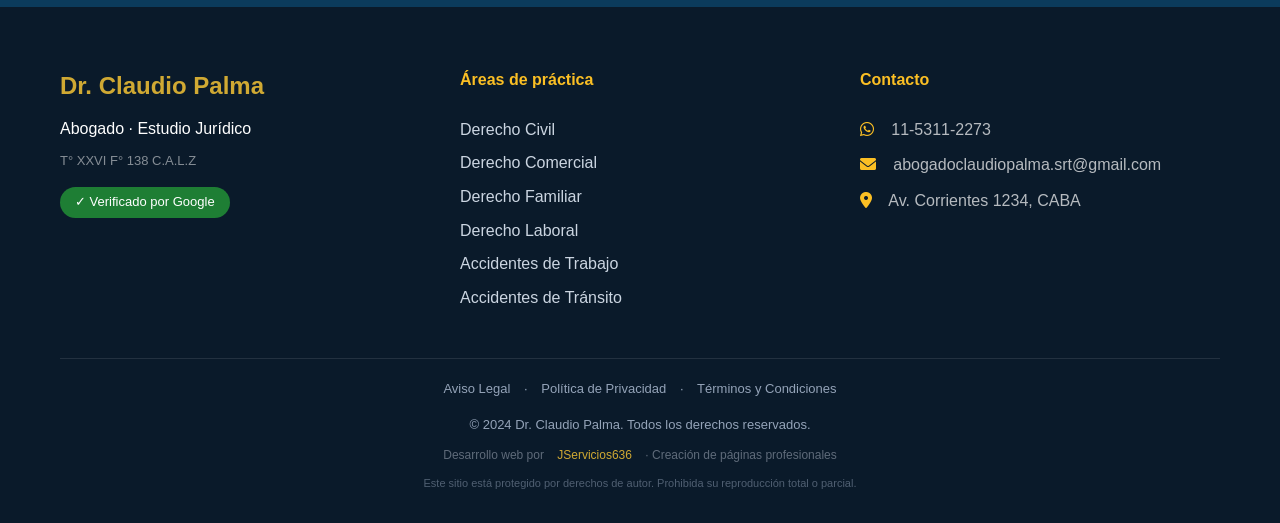
==== commit ddec8406: "Update index.html" ====
--- a/index.html
+++ b/index.html
@@ -1,638 +1,87 @@
 <!DOCTYPE html>
 <html lang="es">
-<head>
-    <meta charset="UTF-8">
-    <meta name="viewport" content="width=device-width, initial-scale=1.0">
-    <title>Dr. Claudio Palma · Estudio Jurídico</title>
-    <link rel="stylesheet" href="style.css">
-    <link rel="stylesheet" href="https://cdnjs.cloudflare.com/ajax/libs/font-awesome/6.0.0/css/all.min.css">
-    <style>
-        * {
-            margin: 0;
-            padding: 0;
-            box-sizing: border-box;
-            font-family: 'Inter', 'Segoe UI', Roboto, sans-serif;
-        }
-
-        :root {
-            --primary: #0b3b5c;
-            --gold: #d0a933;
-            --bg-light: #f8fafc;
-            --text-dark: #1e293b;
-            --text-light: #64748b;
-            --white: #ffffff;
-            --border: #e2e8f0;
-        }
-
-        body {
-            background: var(--bg-light);
-            color: var(--text-dark);
-            line-height: 1.6;
-        }
-
-        .container {
-            max-width: 1200px;
-            margin: 0 auto;
-            padding: 0 20px;
-        }
-
-        /* WhatsApp flotante */
-        .whatsapp-float {
-            position: fixed;
-            bottom: 30px;
-            right: 30px;
-            background: #25D366;
-            color: white;
-            width: 65px;
-            height: 65px;
-            border-radius: 50%;
-            display: flex;
-            align-items: center;
-            justify-content: center;
-            font-size: 35px;
-            text-decoration: none;
-            box-shadow: 0 6px 20px rgba(0,0,0,0.2);
-            z-index: 100;
-            transition: transform 0.3s;
-        }
-
-        .whatsapp-float:hover {
-            transform: scale(1.1);
-        }
-
-        /* Header */
-        header {
-            background: var(--primary);
-            color: white;
-            padding: 20px 0;
-            box-shadow: 0 4px 10px rgba(0,0,0,0.1);
-        }
-
-        .header-content {
-            display: flex;
-            justify-content: space-between;
-            align-items: center;
-            flex-wrap: wrap;
-        }
-
-        .header-left {
-            display: flex;
-            align-items: center;
-            gap: 20px;
-        }
-
-        .foto-profesional {
-            width: 70px;
-            height: 70px;
-            border-radius: 50%;
-            object-fit: cover;
-            border: 3px solid var(--gold);
-            background: white;
-            display: none;
-        }
-
-        .logo h1 {
-            font-size: 32px;
-            font-weight: 600;
-            color: white;
-        }
-
-        .logo p {
-            color: rgba(255,255,255,0.9);
-            font-size: 14px;
-            margin-top: 5px;
-        }
-
-        nav ul {
-            display: flex;
-            list-style: none;
-            gap: 30px;
-        }
-
-        nav a {
-            color: white;
-            text-decoration: none;
-            font-weight: 500;
-            transition: color 0.3s;
-        }
-
-        nav a:hover {
-            color: var(--gold);
-        }
-
-        /* Hero Section */
-        .hero {
-            background: linear-gradient(135deg, var(--primary) 0%, #1a4b6e 100%);
-            color: white;
-            padding: 80px 0;
-            text-align: center;
-        }
-
-        .hero h2 {
-            font-size: 48px;
-            margin-bottom: 20px;
-            color: var(--gold);
-        }
-
-        .hero p {
-            font-size: 20px;
-            max-width: 800px;
-            margin: 0 auto 30px;
-            opacity: 0.95;
-        }
-
-        .hero-badge {
-            background: rgba(255,255,255,0.15);
-            padding: 10px 20px;
-            border-radius: 40px;
-            display: inline-block;
-            margin-bottom: 20px;
-        }
-
-        /* Secciones */
-        section {
-            padding: 80px 0;
-        }
-
-        .section-title {
-            text-align: center;
-            font-size: 36px;
-            color: var(--primary);
-            margin-bottom: 50px;
-            position: relative;
-        }
-
-        .section-title::after {
-            content: '';
-            display: block;
-            width: 60px;
-            height: 3px;
-            background: var(--gold);
-            margin: 15px auto 0;
-        }
-
-        /* Servicios */
-        .servicios-grid {
-            display: grid;
-            grid-template-columns: repeat(auto-fit, minmax(280px, 1fr));
-            gap: 30px;
-        }
-
-        .servicio-card {
-            background: white;
-            padding: 40px 20px;
-            border-radius: 20px;
-            text-align: center;
-            box-shadow: 0 10px 30px -10px rgba(0,0,0,0.1);
-            transition: transform 0.3s;
-            border: 1px solid var(--border);
-        }
-
-        .servicio-card:hover {
-            transform: translateY(-5px);
-            border-color: var(--gold);
-        }
-
-        .servicio-icon {
-            font-size: 48px;
-            margin-bottom: 20px;
-        }
-
-        .servicio-card h3 {
-            color: var(--primary);
-            margin-bottom: 15px;
-        }
-
-        /* Áreas */
-        .areas-grid {
-            display: grid;
-            grid-template-columns: repeat(auto-fit, minmax(250px, 1fr));
-            gap: 25px;
-            margin-top: 40px;
-        }
-
-        .area-item {
-            background: white;
-            padding: 30px;
-            border-radius: 15px;
-            border-left: 4px solid var(--gold);
-            box-shadow: 0 5px 15px rgba(0,0,0,0.05);
-        }
-
-        .area-item h4 {
-            color: var(--primary);
-            margin-bottom: 10px;
-            font-size: 18px;
-        }
-
-        .area-item ul {
-            list-style: none;
-            color: var(--text-light);
-        }
-
-        .area-item li {
-            margin: 8px 0;
-            font-size: 14px;
-        }
-
-        /* Estadísticas */
-        .stats {
-            background: var(--primary);
-            color: white;
-            padding: 60px 0;
-        }
-
-        .stats-grid {
-            display: grid;
-            grid-template-columns: repeat(auto-fit, minmax(200px, 1fr));
-            gap: 30px;
-            text-align: center;
-        }
-
-        .stat-number {
-            font-size: 48px;
-            font-weight: 700;
-            color: var(--gold);
-        }
-
-        /* Sobre mí */
-        .sobre-mi {
-            background: white;
-            padding: 60px 0;
-            text-align: center;
-        }
-
-        .sobre-mi p {
-            max-width: 800px;
-            margin: 0 auto;
-            color: var(--text-light);
-            font-size: 18px;
-            line-height: 1.8;
-        }
-
-        /* Casos de éxito */
-        .casos-grid {
-            display: grid;
-            grid-template-columns: repeat(auto-fit, minmax(320px, 1fr));
-            gap: 30px;
-            margin-top: 40px;
-        }
-
-        .caso-card {
-            background: white;
-            border-radius: 20px;
-            overflow: hidden;
-            box-shadow: 0 10px 30px -10px rgba(0,0,0,0.1);
-            border: 1px solid var(--border);
-        }
-
-        .caso-img {
-            height: 200px;
-            background: #e2e8f0;
-            position: relative;
-        }
-
-        .caso-img img {
-            width: 100%;
-            height: 100%;
-            object-fit: cover;
-        }
-
-        .caso-badge {
-            position: absolute;
-            top: 15px;
-            right: 15px;
-            background: var(--gold);
-            color: var(--primary);
-            padding: 5px 15px;
-            border-radius: 20px;
-            font-size: 12px;
-            font-weight: 600;
-        }
-
-        .caso-content {
-            padding: 25px;
-        }
-
-        .caso-content h3 {
-            color: var(--primary);
-            margin-bottom: 10px;
-        }
-
-        .caso-content p {
-            color: var(--text-light);
-            margin-bottom: 15px;
-        }
-
-        .caso-resultado {
-            background: #f1f5f9;
-            padding: 15px;
-            border-radius: 10px;
-            font-weight: 500;
-            color: var(--primary);
-        }
-
-        /* Contacto */
-        .contacto {
-            background: var(--primary);
-            color: white;
-        }
-
-        .contacto-grid {
-            display: grid;
-            grid-template-columns: 1fr 1fr;
-            gap: 40px;
-        }
-
-        .contacto-info {
-            display: grid;
-            grid-template-columns: repeat(auto-fit, minmax(200px, 1fr));
-            gap: 20px;
-        }
-
-        .contacto-card {
-            background: rgba(255,255,255,0.1);
-            padding: 25px;
-            border-radius: 15px;
-            backdrop-filter: blur(10px);
-        }
-
-        .contacto-card i {
-            font-size: 24px;
-            color: var(--gold);
-            margin-bottom: 15px;
-        }
-
-        .contacto-link {
-            color: white;
-            text-decoration: none;
-            font-weight: 500;
-            display: block;
-            margin: 10px 0;
-        }
-
-        .contacto-desc {
-            color: rgba(255,255,255,0.7);
-            font-size: 13px;
-        }
-
-        .contacto-mapa {
-            border-radius: 15px;
-            overflow: hidden;
-        }
-
-        /* Footer */
-        footer {
-            background: #0a1a2a;
-            color: white;
-            padding: 60px 0 20px;
-        }
-
-        .footer-content {
-            display: grid;
-            grid-template-columns: repeat(auto-fit, minmax(250px, 1fr));
-            gap: 40px;
-            margin-bottom: 40px;
-        }
-
-        .footer-brand h3 {
-            color: var(--gold);
-            font-size: 24px;
-            margin-bottom: 10px;
-        }
-
-        .footer-matricula {
-            color: rgba(255,255,255,0.5);
-            font-size: 13px;
-            margin-top: 10px;
-        }
-
-        .footer-areas ul {
-            list-style: none;
-            color: rgba(255,255,255,0.7);
-        }
-
-        .footer-areas li {
-            margin: 8px 0;
-        }
-
-        .footer-contact p {
-            margin: 10px 0;
-            color: rgba(255,255,255,0.7);
-        }
-
-        .footer-copyright {
-            text-align: center;
-            padding-top: 20px;
-            border-top: 1px solid rgba(255,255,255,0.1);
-            color: rgba(255,255,255,0.5);
-            font-size: 14px;
-        }
-
-        /* Enlaces legales */
-        .legal-links {
-            text-align: center;
-            margin: 20px 0;
-            padding-top: 20px;
-            border-top: 1px solid rgba(255,255,255,0.1);
-        }
-
-        .legal-links a {
-            color: #94a3b8;
-            margin: 0 10px;
-            text-decoration: none;
-        }
-
-        .legal-links a:hover {
-            color: var(--gold);
-        }
-
-        /* Responsive */
-        @media (max-width: 768px) {
-            .header-content {
-                flex-direction: column;
-                text-align: center;
-            }
-            
-            .header-left {
-                flex-direction: column;
-            }
-            
-            nav ul {
-                margin-top: 20px;
-                flex-wrap: wrap;
-                justify-content: center;
-            }
-            
-            .hero h2 {
-                font-size: 32px;
-            }
-            
-            .contacto-grid {
-                grid-template-columns: 1fr;
-            }
-        }
-    </style>
+<head><meta charset="UTF-8"><meta name="viewport" content="width=device-width,initial-scale=1.0"><title>Dr. Claudio Palma · Estudio Jurídico</title><link rel="stylesheet" href="style.css"><link rel="stylesheet" href="https://cdnjs.cloudflare.com/ajax/libs/font-awesome/6.0.0/css/all.min.css">
+<style>
+*{margin:0;padding:0;box-sizing:border-box;font-family:'Inter','Segoe UI',Roboto,sans-serif}
+:root{--primary:#0b3b5c;--gold:#d0a933;--bg-light:#f8fafc;--text-dark:#1e293b;--text-light:#64748b;--white:#fff;--border:#e2e8f0}
+body{background:var(--bg-light);color:var(--text-dark);line-height:1.6}
+.container{max-width:1200px;margin:0 auto;padding:0 20px}
+.whatsapp-float{position:fixed;bottom:30px;right:30px;background:#25D366;color:#fff;width:65px;height:65px;border-radius:50%;display:flex;align-items:center;justify-content:center;font-size:35px;text-decoration:none;box-shadow:0 6px 20px rgba(0,0,0,.2);z-index:100;transition:transform .3s}
+.whatsapp-float:hover{transform:scale(1.1)}
+header{background:var(--primary);color:#fff;padding:20px 0;box-shadow:0 4px 10px rgba(0,0,0,.1)}
+.header-content{display:flex;justify-content:space-between;align-items:center;flex-wrap:wrap}
+.header-left{display:flex;align-items:center;gap:20px}
+.foto-profesional{width:70px;height:70px;border-radius:50%;object-fit:cover;border:3px solid var(--gold);background:#fff;display:none}
+.logo h1{font-size:32px;font-weight:600;color:#fff}
+.logo p{color:rgba(255,255,255,.9);font-size:14px;margin-top:5px}
+nav ul{display:flex;list-style:none;gap:30px}
+nav a{color:#fff;text-decoration:none;font-weight:500;transition:color .3s}
+nav a:hover{color:var(--gold)}
+.hero{background:linear-gradient(135deg,var(--primary) 0%,#1a4b6e 100%);color:#fff;padding:80px 0;text-align:center}
+.hero h2{font-size:48px;margin-bottom:20px;color:var(--gold)}
+.hero p{font-size:20px;max-width:800px;margin:0 auto 30px;opacity:.95}
+.hero-badge{background:rgba(255,255,255,.15);padding:10px 20px;border-radius:40px;display:inline-block;margin-bottom:20px}
+section{padding:80px 0}
+.section-title{text-align:center;font-size:36px;color:var(--primary);margin-bottom:50px;position:relative}
+.section-title::after{content:'';display:block;width:60px;height:3px;background:var(--gold);margin:15px auto 0}
+.servicios-grid{display:grid;grid-template-columns:repeat(auto-fit,minmax(280px,1fr));gap:30px}
+.servicio-card{background:#fff;padding:40px 20px;border-radius:20px;text-align:center;box-shadow:0 10px 30px -10px rgba(0,0,0,.1);transition:transform .3s;border:1px solid var(--border)}
+.servicio-card:hover{transform:translateY(-5px);border-color:var(--gold)}
+.servicio-icon{font-size:48px;margin-bottom:20px}
+.servicio-card h3{color:var(--primary);margin-bottom:15px}
+.areas-grid{display:grid;grid-template-columns:repeat(auto-fit,minmax(250px,1fr));gap:25px;margin-top:40px}
+.area-item{background:#fff;padding:30px;border-radius:15px;border-left:4px solid var(--gold);box-shadow:0 5px 15px rgba(0,0,0,.05)}
+.area-item h4{color:var(--primary);margin-bottom:10px;font-size:18px}
+.area-item ul{list-style:none;color:var(--text-light)}
+.area-item li{margin:8px 0;font-size:14px}
+.stats{background:var(--primary);color:#fff;padding:60px 0}
+.stats-grid{display:grid;grid-template-columns:repeat(auto-fit,minmax(200px,1fr));gap:30px;text-align:center}
+.stat-number{font-size:48px;font-weight:700;color:var(--gold)}
+.sobre-mi{background:#fff;padding:60px 0;text-align:center}
+.sobre-mi p{max-width:800px;margin:0 auto;color:var(--text-light);font-size:18px;line-height:1.8}
+.casos-grid{display:grid;grid-template-columns:repeat(auto-fit,minmax(320px,1fr));gap:30px;margin-top:40px}
+.caso-card{background:#fff;border-radius:20px;overflow:hidden;box-shadow:0 10px 30px -10px rgba(0,0,0,.1);border:1px solid var(--border)}
+.caso-img{height:200px;background:#e2e8f0;position:relative}
+.caso-img img{width:100%;height:100%;object-fit:cover}
+.caso-badge{position:absolute;top:15px;right:15px;background:var(--gold);color:var(--primary);padding:5px 15px;border-radius:20px;font-size:12px;font-weight:600}
+.caso-content{padding:25px}
+.caso-content h3{color:var(--primary);margin-bottom:10px}
+.caso-content p{color:var(--text-light);margin-bottom:15px}
+.caso-resultado{background:#f1f5f9;padding:15px;border-radius:10px;font-weight:500;color:var(--primary)}
+.contacto{background:var(--primary);color:#fff}
+.contacto-grid{display:grid;grid-template-columns:1fr 1fr;gap:40px}
+.contacto-info{display:grid;grid-template-columns:repeat(auto-fit,minmax(200px,1fr));gap:20px}
+.contacto-card{background:rgba(255,255,255,.1);padding:25px;border-radius:15px;backdrop-filter:blur(10px)}
+.contacto-card i{font-size:24px;color:var(--gold);margin-bottom:15px}
+.contacto-link{color:#fff;text-decoration:none;font-weight:500;display:block;margin:10px 0}
+.contacto-desc{color:rgba(255,255,255,.7);font-size:13px}
+.contacto-mapa{border-radius:15px;overflow:hidden}
+footer{background:#0a1a2a;color:#fff;padding:60px 0 20px}
+.footer-content{display:grid;grid-template-columns:repeat(auto-fit,minmax(250px,1fr));gap:40px;margin-bottom:40px}
+.footer-brand h3{color:var(--gold);font-size:24px;margin-bottom:10px}
+.footer-matricula{color:rgba(255,255,255,.5);font-size:13px;margin-top:10px}
+.footer-areas ul{list-style:none;color:rgba(255,255,255,.7)}
+.footer-areas li{margin:8px 0}
+.footer-contact p{margin:10px 0;color:rgba(255,255,255,.7)}
+.google-badge{display:inline-block;background:#1e7e34;color:#fff;padding:5px 15px;border-radius:30px;font-size:13px;margin-top:15px}
+.legal-footer{text-align:center;padding:20px 0 10px;border-top:1px solid rgba(255,255,255,.1);font-size:13px;color:#94a3b8}
+.legal-footer a{color:#94a3b8;text-decoration:none;margin:0 10px}
+.legal-footer a:hover{color:var(--gold)}
+.creator{font-size:12px;color:#5f6b7a;margin-top:10px}
+.creator a{color:var(--gold);text-decoration:none}
+@media(max-width:768px){.header-content{flex-direction:column;text-align:center}.header-left{flex-direction:column}nav ul{margin-top:20px;flex-wrap:wrap;justify-content:center}.hero h2{font-size:32px}.contacto-grid{grid-template-columns:1fr}}
+</style>
 </head>
 <body>
-    <!-- WhatsApp flotante -->
-    <a href="https://wa.me/5491153112273" class="whatsapp-float" target="_blank">
-        <i class="fab fa-whatsapp"></i>
-    </a>
-
-    <!-- Header -->
-    <header>
-        <div class="container">
-            <div class="header-content">
-                <div class="header-left">
-                    <div class="logo">
-                        <h1>Dr. Claudio Palma</h1>
-                        <p>Derecho Civil · Comercial · Familiar · Laboral · Accidentes</p>
-                    </div>
-                </div>
-                <nav>
-                    <ul>
-                        <li><a href="#inicio">Inicio</a></li>
-                        <li><a href="#servicios">Servicios</a></li>
-                        <li><a href="#areas">Áreas</a></li>
-                        <li><a href="#sobre-mi">Sobre mí</a></li>
-                        <li><a href="#casos">Casos</a></li>
-                        <li><a href="#contacto">Contacto</a></li>
-                    </ul>
-                </nav>
-            </div>
-        </div>
-    </header>
-
-    <!-- Hero -->
-    <section id="inicio" class="hero">
-        <div class="container">
-            <span class="hero-badge">T° XXVI F° 138 C.A.L.Z</span>
-            <h2>Más de 15 años defendiendo</h2>
-            <p>los derechos de los trabajadores y las familias con compromiso y ética profesional</p>
-        </div>
-    </section>
-
-    <!-- Servicios -->
-    <section id="servicios">
-        <div class="container">
-            <h2 class="section-title">Áreas de práctica</h2>
-            <div class="servicios-grid">
-                <div class="servicio-card"><div class="servicio-icon">⚖️</div><h3>Derecho Civil</h3><p>Contratos, propiedades, sucesiones, daños y perjuicios</p></div>
-                <div class="servicio-card"><div class="servicio-icon">🏢</div><h3>Derecho Comercial</h3><p>Sociedades, contratos comerciales, Pymes, cobro de deudas</p></div>
-                <div class="servicio-card"><div class="servicio-icon">👪</div><h3>Derecho Familiar</h3><p>Divorcios, cuota alimentaria, régimen de visitas, filiación</p></div>
-                <div class="servicio-card"><div class="servicio-icon">🔨</div><h3>Derecho Laboral</h3><p>Despidos, indemnizaciones, trabajo no registrado</p></div>
-            </div>
-        </div>
-    </section>
-
-    <!-- Áreas detalladas -->
-    <section id="areas" style="background: #f1f5f9;">
-        <div class="container">
-            <h2 class="section-title">Especialidades</h2>
-            <div class="areas-grid">
-                <div class="area-item"><h4>⚖️ Civil</h4><ul><li>Contratos</li><li>Propiedades</li><li>Sucesiones</li><li>Daños y perjuicios</li></ul></div>
-                <div class="area-item"><h4>🏢 Comercial</h4><ul><li>Sociedades</li><li>Contratos comerciales</li><li>Pymes y emprendedores</li><li>Cobro de deudas</li></ul></div>
-                <div class="area-item"><h4>👪 Familiar</h4><ul><li>Divorcios</li><li>Cuota alimentaria</li><li>Régimen de visitas</li><li>Filiación</li></ul></div>
-                <div class="area-item"><h4>🔨 Laboral</h4><ul><li>Despidos</li><li>Indemnizaciones</li><li>Trabajo no registrado</li><li>Diferencias salariales</li></ul></div>
-                <div class="area-item"><h4>🩺 ART</h4><ul><li>Reclamos a la ART</li><li>Accidente in itinere</li><li>Enfermedades profesionales</li><li>Secuelas e incapacidad</li></ul></div>
-                <div class="area-item"><h4>🚗 Tránsito</h4><ul><li>Reclamo a seguros</li><li>Indemnización por lesiones</li><li>Daño material</li><li>Muerte por accidente</li></ul></div>
-            </div>
-        </div>
-    </section>
-
-    <!-- Estadísticas -->
-    <section class="stats">
-        <div class="container">
-            <div class="stats-grid">
-                <div><div class="stat-number">650+</div><p>Casos exitosos</p></div>
-                <div><div class="stat-number">15+</div><p>Años de experiencia</p></div>
-                <div><div class="stat-number">100%</div><p>Dedicación exclusiva</p></div>
-            </div>
-        </div>
-    </section>
-
-    <!-- Sobre mí -->
-    <section id="sobre-mi" class="sobre-mi">
-        <div class="container">
-            <h2 class="section-title">Sobre mí</h2>
-            <p>Titular del Estudio Jurídico, especializado en derecho laboral, civil y de familia. Con más de 15 años de trayectoria, mi compromiso es brindar un servicio personalizado, ético y eficiente.</p>
-        </div>
-    </section>
-
-    <!-- Casos de éxito -->
-    <section id="casos">
-        <div class="container">
-            <h2 class="section-title">Casos de éxito</h2>
-            <div class="casos-grid">
-                <div class="caso-card">
-                    <div class="caso-img"><img src="https://images.unsplash.com/photo-1589829545856-d10d557cf95f?ixlib=rb-1.2.1&auto=format&fit=crop&w=500&q=80" alt="Caso laboral"><span class="caso-badge">Laboral</span></div>
-                    <div class="caso-content"><h3>Indemnización por despido</h3><p>Cliente despedido sin causa después de 8 años de trabajo.</p><div class="caso-resultado"><strong>Resultado:</strong> $2.500.000 de indemnización</div></div>
-                </div>
-                <div class="caso-card">
-                    <div class="caso-img"><img src="https://images.unsplash.com/photo-1450101499163-c8848c66ca85?ixlib=rb-1.2.1&auto=format&fit=crop&w=500&q=80" alt="Accidente de tránsito"><span class="caso-badge">Tránsito</span></div>
-                    <div class="caso-content"><h3>Accidente de tránsito</h3><p>Lesiones graves por choque, cobertura de seguro rechazada.</p><div class="caso-resultado"><strong>Resultado:</strong> $1.800.000 más costas</div></div>
-                </div>
-            </div>
-        </div>
-    </section>
-
-    <!-- Contacto -->
-    <section id="contacto" class="contacto">
-        <div class="container">
-            <h2 class="section-title" style="color: white;">Contacto</h2>
-            <div class="contacto-grid">
-                <div class="contacto-info">
-                    <div class="contacto-card">
-                        <i class="fab fa-whatsapp"></i>
-                        <h3>WhatsApp</h3>
-                        <a href="https://wa.me/5491153112273" class="contacto-link">11-5311-2273</a>
-                        <p class="contacto-desc">Respuesta rápida</p>
-                    </div>
-                    <div class="contacto-card">
-                        <i class="fas fa-envelope"></i>
-                        <h3>Email</h3>
-                        <a href="mailto:abogadoclaudiopalma.srt@gmail.com" class="contacto-link">abogadoclaudiopalma.srt@gmail.com</a>
-                    </div>
-                    <div class="contacto-card">
-                        <i class="fas fa-map-marker-alt"></i>
-                        <h3>Oficina</h3>
-                        <p class="contacto-link">Av. Corrientes 1234, CABA</p>
-                        <p class="contacto-desc">Con cita previa · Lun-Vie 9-19hs</p>
-                    </div>
-                </div>
-                <div class="contacto-mapa">
-                    <iframe src="https://www.google.com/maps/embed?pb=!1m18!1m12!1m3!1d3284.0168881864197!2d-58.38375908477037!3d-34.60373888045943!2m3!1f0!2f0!3f0!3m2!1i1024!2i768!4f13.1!3m3!1m2!1s0x95bccacf0f8c7f6d%3A0x2b1d5e8c0b8b9c0f!2sAv.%20Corrientes%201234%2C%20C1043%20CABA!5e0!3m2!1ses!2sar!4v1620000000000!5m2!1ses!2sar" width="100%" height="250" style="border:0;" allowfullscreen="" loading="lazy"></iframe>
-                </div>
-            </div>
-        </div>
-    </section>
-
-    <!-- Footer -->
-    <footer>
-        <div class="container">
-            <div class="footer-content">
-                <div class="footer-brand">
-                    <h3>Claudio Palma</h3>
-                    <p>Abogado</p>
-                    <p class="footer-matricula">T° XXVI F° 138 C.A.L.Z</p>
-                </div>
-                <div class="footer-areas">
-                    <h4>Áreas</h4>
-                    <ul>
-                        <li>Derecho Civil</li>
-                        <li>Derecho Comercial</li>
-                        <li>Derecho Familiar</li>
-                        <li>Derecho Laboral</li>
-                        <li>Accidentes de Trabajo</li>
-                        <li>Accidentes de Tránsito</li>
-                    </ul>
-                </div>
-                <div class="footer-contact">
-                    <h4>Contacto</h4>
-                    <p><i class="fab fa-whatsapp"></i> 11-5311-2273</p>
-                    <p><i class="fas fa-envelope"></i> abogadoclaudiopalma.srt@gmail.com</p>
-                </div>
-            </div>
-            
-            <
+<a href="https://wa.me/5491153112273" class="whatsapp-float" target="_blank"><i class="fab fa-whatsapp"></i></a>
+<header><div class="container"><div class="header-content"><div class="header-left"><div class="logo"><h1>Dr. Claudio Palma</h1><p>Derecho Civil · Comercial · Familiar · Laboral · Accidentes</p></div></div><nav><ul><li><a href="#inicio">Inicio</a></li><li><a href="#servicios">Servicios</a></li><li><a href="#areas">Áreas</a></li><li><a href="#sobre-mi">Sobre mí</a></li><li><a href="#casos">Casos</a></li><li><a href="#contacto">Contacto</a></li></ul></nav></div></div></header>
+<section id="inicio" class="hero"><div class="container"><span class="hero-badge">T° XXVI F° 138 C.A.L.Z</span><h2>Más de 15 años defendiendo</h2><p>los derechos de los trabajadores y las familias con compromiso y ética profesional</p></div></section>
+<section id="servicios"><div class="container"><h2 class="section-title">Áreas de práctica</h2><div class="servicios-grid"><div class="servicio-card"><div class="servicio-icon">⚖️</div><h3>Derecho Civil</h3><p>Contratos, propiedades, sucesiones, daños y perjuicios</p></div><div class="servicio-card"><div class="servicio-icon">🏢</div><h3>Derecho Comercial</h3><p>Sociedades, contratos comerciales, Pymes, cobro de deudas</p></div><div class="servicio-card"><div class="servicio-icon">👪</div><h3>Derecho Familiar</h3><p>Divorcios, cuota alimentaria, régimen de visitas, filiación</p></div><div class="servicio-card"><div class="servicio-icon">🔨</div><h3>Derecho Laboral</h3><p>Despidos, indemnizaciones, trabajo no registrado</p></div></div></div></section>
+<section id="areas" style="background:#f1f5f9"><div class="container"><h2 class="section-title">Especialidades</h2><div class="areas-grid"><div class="area-item"><h4>⚖️ Civil</h4><ul><li>Contratos</li><li>Propiedades</li><li>Sucesiones</li><li>Daños y perjuicios</li></ul></div><div class="area-item"><h4>🏢 Comercial</h4><ul><li>Sociedades</li><li>Contratos comerciales</li><li>Pymes y emprendedores</li><li>Cobro de deudas</li></ul></div><div class="area-item"><h4>👪 Familiar</h4><ul><li>Divorcios</li><li>Cuota alimentaria</li><li>Régimen de visitas</li><li>Filiación</li></ul></div><div class="area-item"><h4>🔨 Laboral</h4><ul><li>Despidos</li><li>Indemnizaciones</li><li>Trabajo no registrado</li><li>Diferencias salariales</li></ul></div><div class="area-item"><h4>🩺 ART</h4><ul><li>Reclamos a la ART</li><li>Accidente in itinere</li><li>Enfermedades profesionales</li><li>Secuelas e incapacidad</li></ul></div><div class="area-item"><h4>🚗 Tránsito</h4><ul><li>Reclamo a seguros</li><li>Indemnización por lesiones</li><li>Daño material</li><li>Muerte por accidente</li></ul></div></div></div></section>
+<section class="stats"><div class="container"><div class="stats-grid"><div><div class="stat-number">650+</div><p>Casos exitosos</p></div><div><div class="stat-number">15+</div><p>Años de experiencia</p></div><div><div class="stat-number">100%</div><p>Dedicación exclusiva</p></div></div></div></section>
+<section id="sobre-mi" class="sobre-mi"><div class="container"><h2 class="section-title">Sobre mí</h2><p>Titular del Estudio Jurídico, especializado en derecho laboral, civil y de familia. Con más de 15 años de trayectoria, mi compromiso es brindar un servicio personalizado, ético y eficiente.</p></div></section>
+<section id="casos"><div class="container"><h2 class="section-title">Casos de éxito</h2><div class="casos-grid"><div class="caso-card"><div class="caso-img"><img src="https://images.unsplash.com/photo-1589829545856-d10d557cf95f?ixlib=rb-1.2.1&auto=format&fit=crop&w=500&q=80"><span class="caso-badge">Laboral</span></div><div class="caso-content"><h3>Indemnización por despido</h3><p>Cliente despedido sin causa después de 8 años de trabajo.</p><div class="caso-resultado"><strong>Resultado:</strong> Indemnización completa más intereses</div></div></div><div class="caso-card"><div class="caso-img"><img src="https://images.unsplash.com/photo-1450101499163-c8848c66ca85?ixlib=rb-1.2.1&auto=format&fit=crop&w=500&q=80"><span class="caso-badge">Tránsito</span></div><div class="caso-content"><h3>Accidente de tránsito</h3><p>Lesiones graves por choque, cobertura de seguro rechazada.</p><div class="caso-resultado"><strong>Resultado:</strong> Cobertura total de gastos médicos</div></div></div></div></div></section>
+<section id="contacto" class="contacto"><div class="container"><h2 class="section-title" style="color:#fff">Contacto</h2><div class="contacto-grid"><div class="contacto-info"><div class="contacto-card"><i class="fab fa-whatsapp"></i><h3>WhatsApp</h3><a href="https://wa.me/5491153112273" class="contacto-link">11-5311-2273</a><p class="contacto-desc">Respuesta rápida</p></div><div class="contacto-card"><i class="fas fa-envelope"></i><h3>Email</h3><a href="mailto:abogadoclaudiopalma.srt@gmail.com" class="contacto-link">abogadoclaudiopalma.srt@gmail.com</a></div><div class="contacto-card"><i class="fas fa-map-marker-alt"></i><h3>Oficina</h3><p class="contacto-link">Av. Corrientes 1234, CABA</p><p class="contacto-desc">Con cita previa · Lun-Vie 9-19hs</p></div></div><div class="contacto-mapa"><iframe src="https://www.google.com/maps/embed?pb=!1m18!1m12!1m3!1d3284.0168881864197!2d-58.38375908477037!3d-34.60373888045943!2m3!1f0!2f0!3f0!3m2!1i1024!2i768!4f13.1!3m3!1m2!1s0x95bccacf0f8c7f6d%3A0x2b1d5e8c0b8b9c0f!2sAv.%20Corrientes%201234%2C%20C1043%20CABA!5e0!3m2!1ses!2sar!4v1620000000000!5m2!1ses!2sar" width="100%" height="250" style="border:0;" allowfullscreen="" loading="lazy"></iframe></div></div></div></section>
+<footer><div class="container"><div class="footer-content"><div class="footer-brand"><h3>Dr. Claudio Palma</h3><p>Abogado · Estudio Jurídico</p><p class="footer-matricula">T° XXVI F° 138 C.A.L.Z</p><div class="google-badge">✓ Verificado por Google</div></div><div class="footer-areas"><h4>Áreas de práctica</h4><ul><li>Derecho Civil</li><li>Derecho Comercial</li><li>Derecho Familiar</li><li>Derecho Laboral</li><li>Accidentes de Trabajo</li><li>Accidentes de Tránsito</li></ul></div><div class="footer-contact"><h4>Contacto</h4><p><i class="fab fa-whatsapp"></i> 11-5311-2273</p><p><i class="fas fa-envelope"></i> abogadoclaudiopalma.srt@gmail.com</p><p><i class="fas fa-map-marker-alt"></i> Av. Corrientes 1234, CABA</p></div></div><div class="legal-footer"><a href="/aviso-legal.html">Aviso Legal</a> · <a href="/politica-privacidad.html">Política de Privacidad</a> · <a href="/terminos.html">Términos y Condiciones</a><p style="margin-top:15px">© 2024 Dr. Claudio Palma. Todos los derechos reservados.</p><p class="creator">Desarrollo web por <a href="mailto:jservicios636@gmail.com">JServicios636</a> · Creación de páginas profesionales</p><p style="font-size:11px;margin-top:10px;opacity:.5">Este sitio está protegido por derechos de autor. Prohibida su reproducción total o parcial.</p></div></div></footer>
+</body>
+    </html>
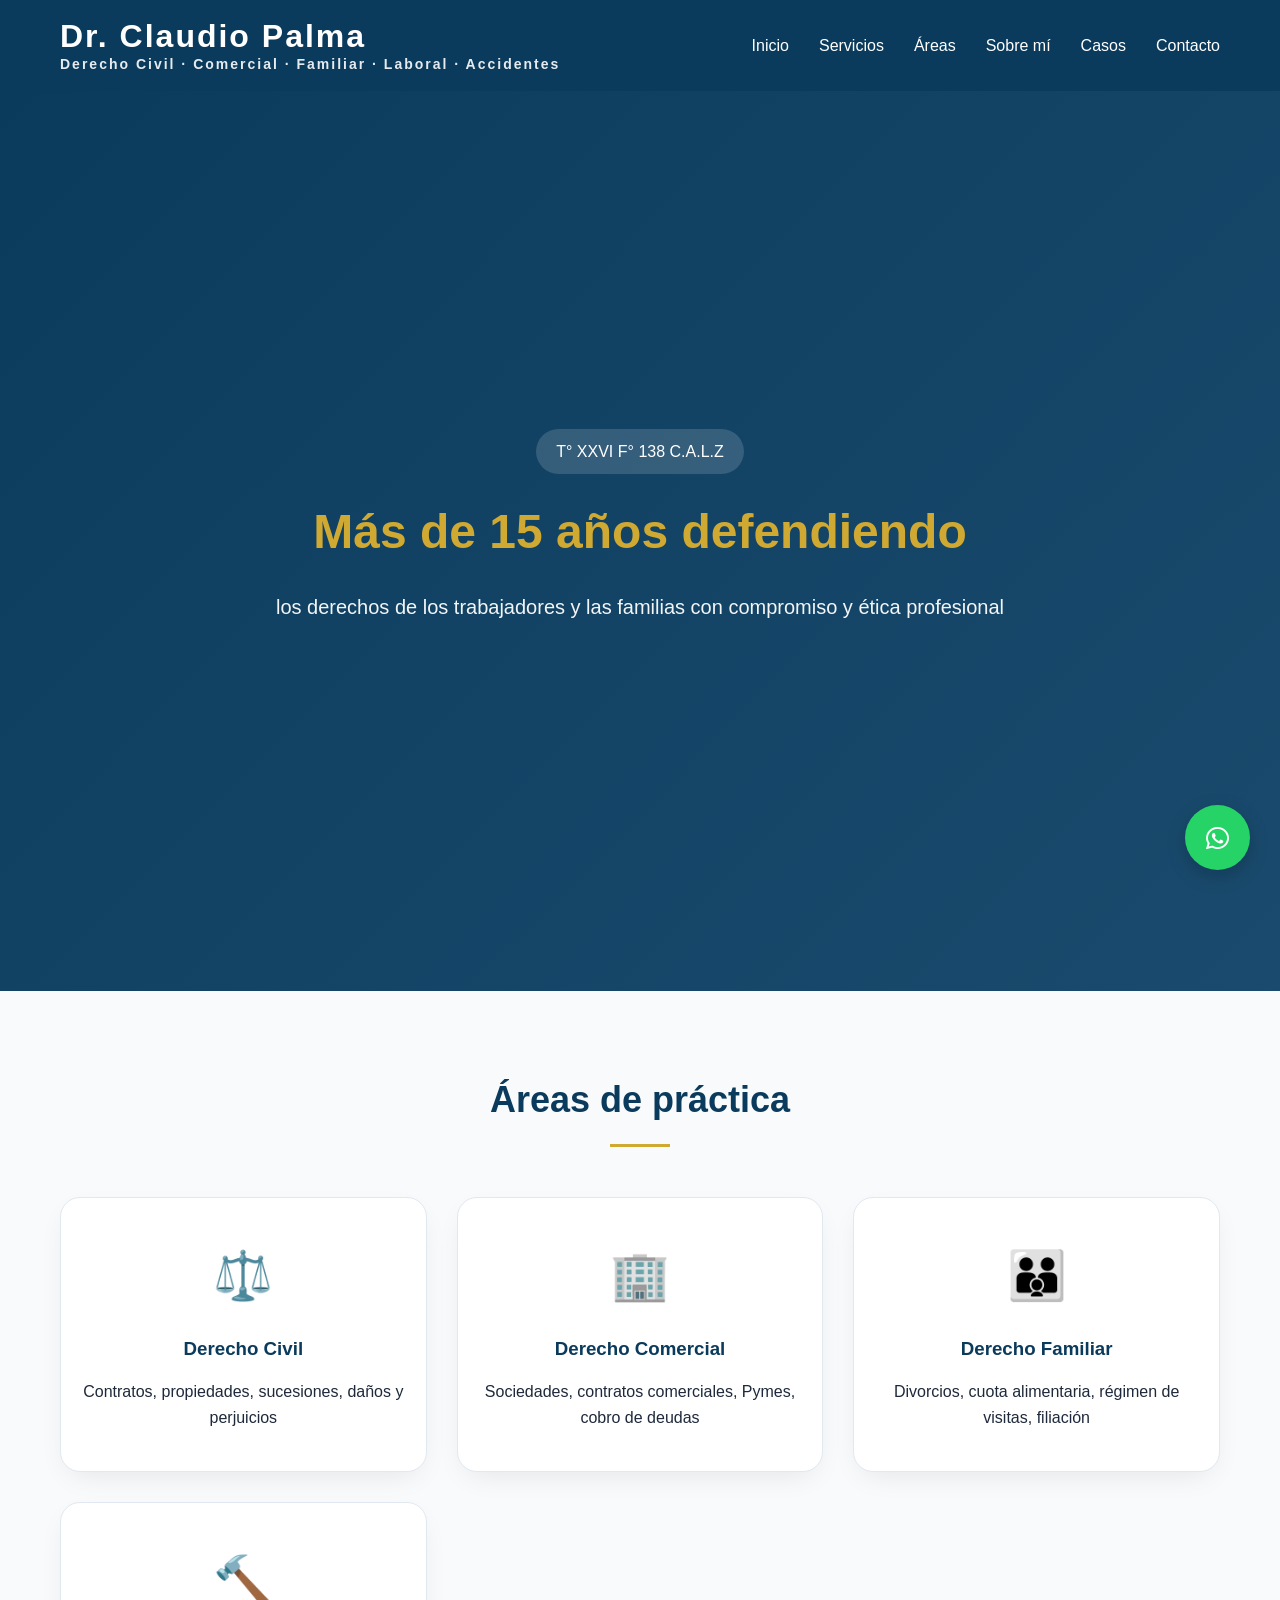
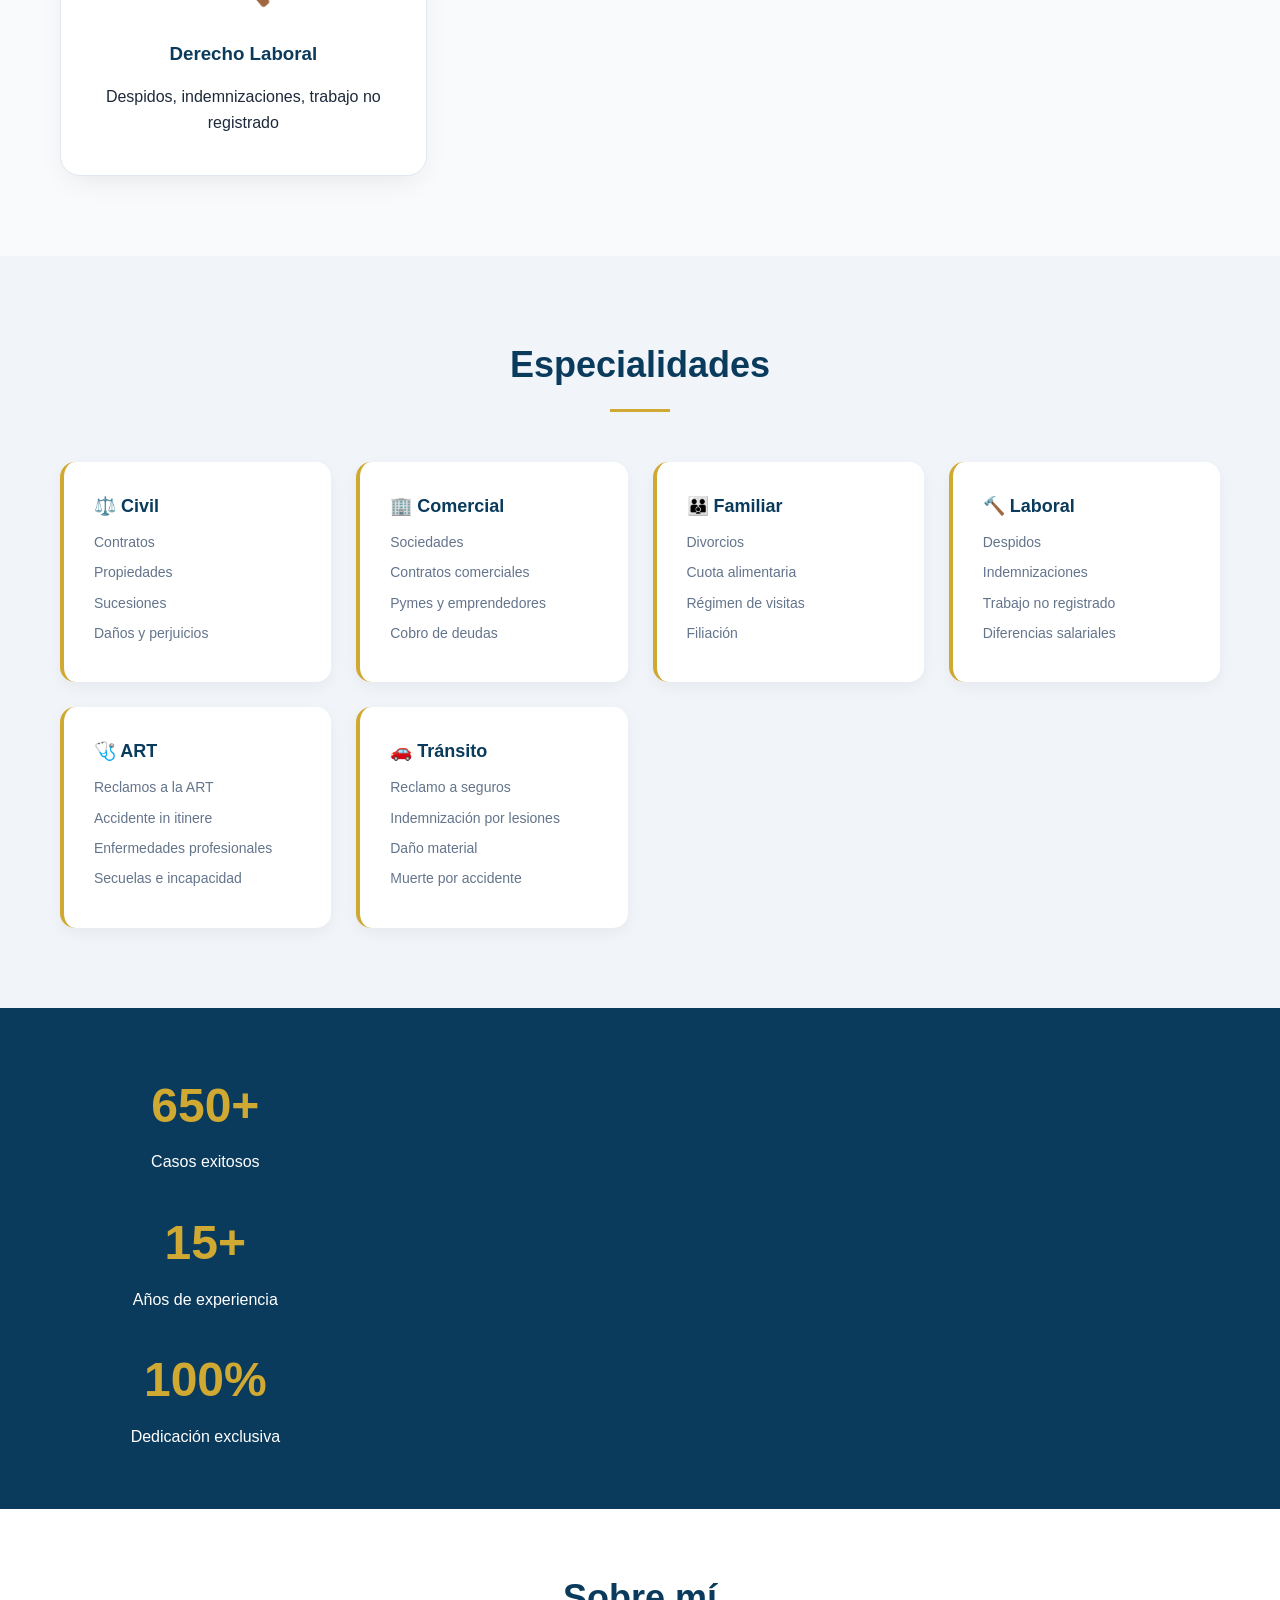
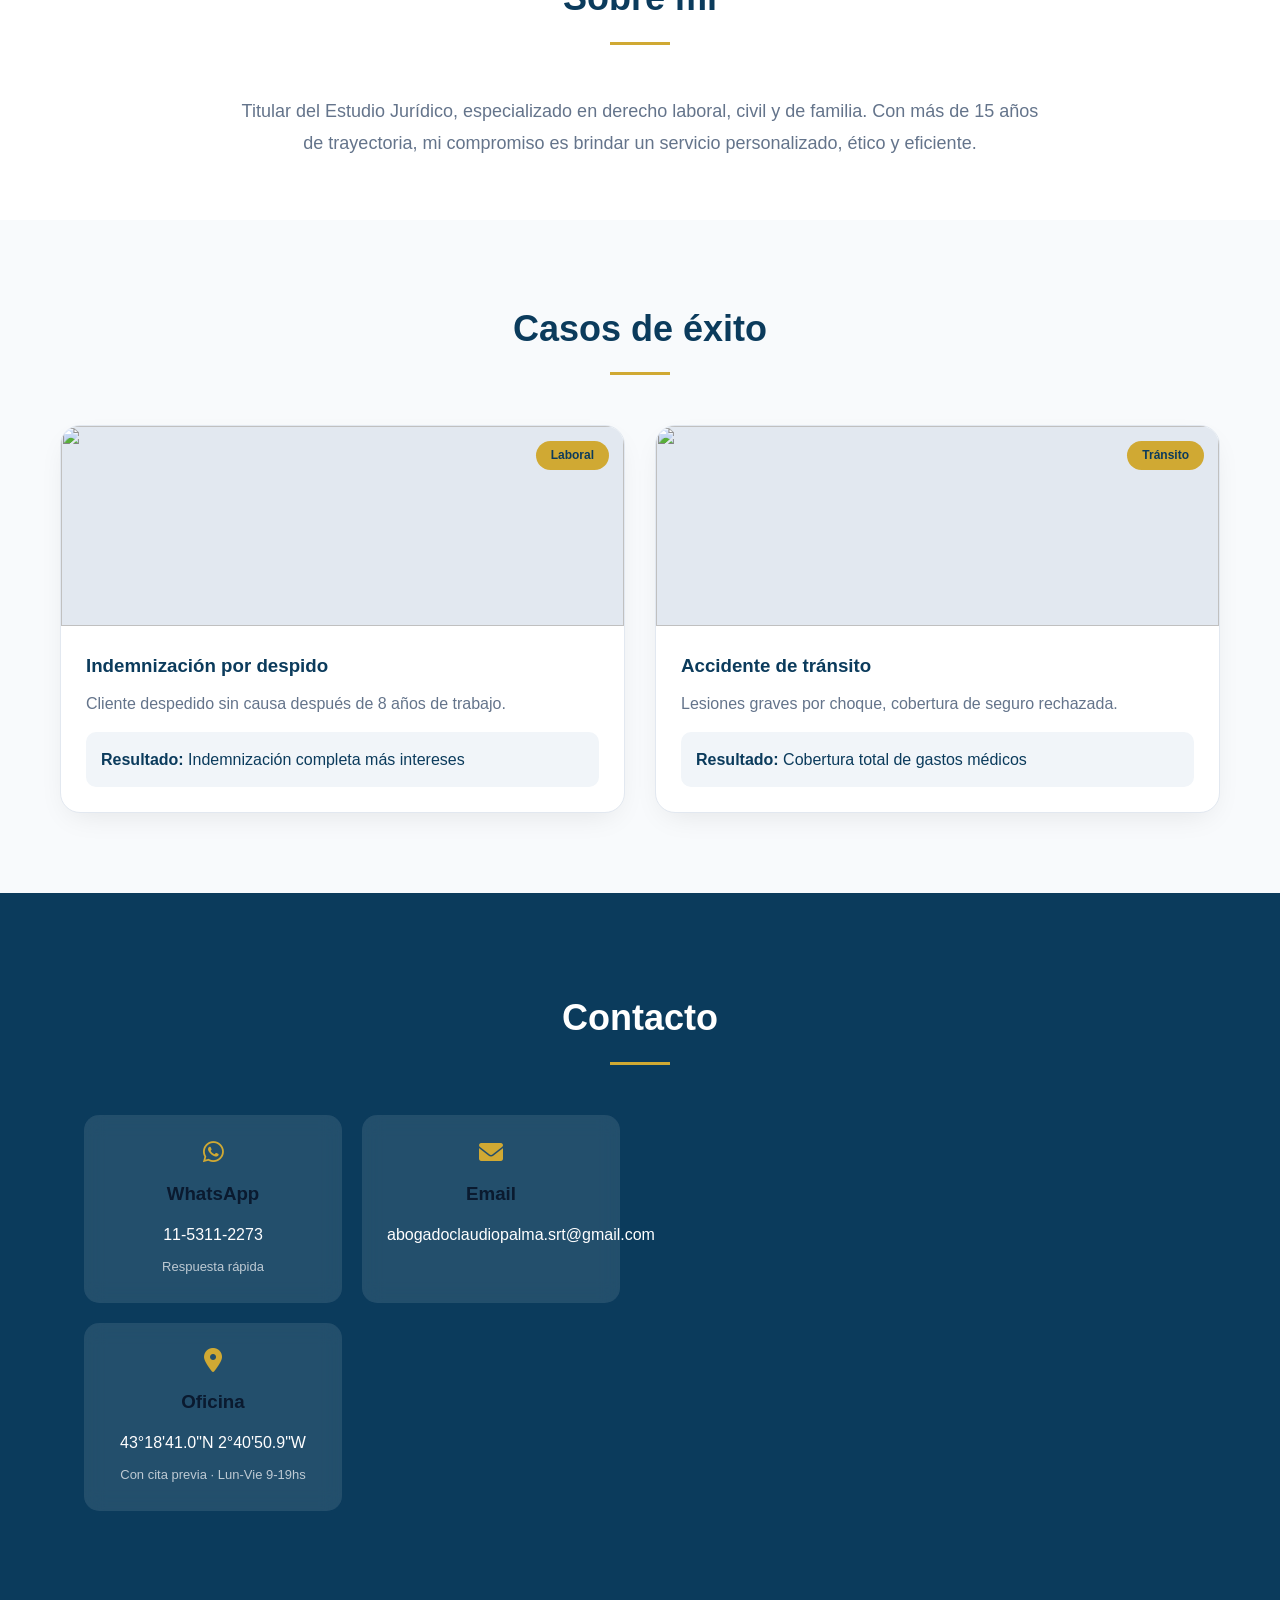
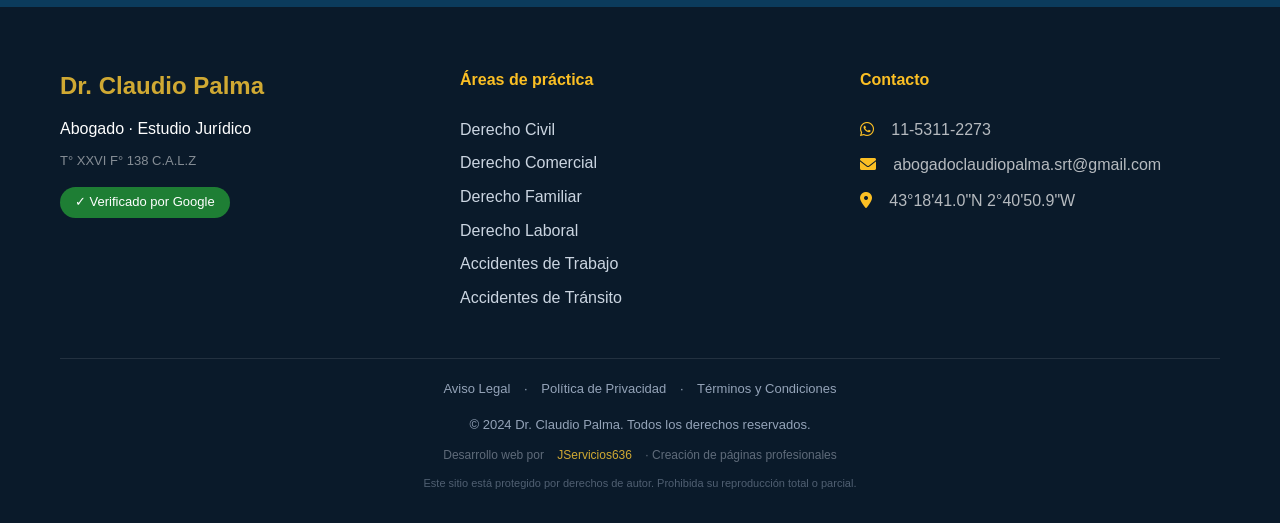
==== commit 58c44a38: "Update index.html" ====
--- a/index.html
+++ b/index.html
@@ -81,7 +81,7 @@
 <section class="stats"><div class="container"><div class="stats-grid"><div><div class="stat-number">650+</div><p>Casos exitosos</p></div><div><div class="stat-number">15+</div><p>Años de experiencia</p></div><div><div class="stat-number">100%</div><p>Dedicación exclusiva</p></div></div></div></section>
 <section id="sobre-mi" class="sobre-mi"><div class="container"><h2 class="section-title">Sobre mí</h2><p>Titular del Estudio Jurídico, especializado en derecho laboral, civil y de familia. Con más de 15 años de trayectoria, mi compromiso es brindar un servicio personalizado, ético y eficiente.</p></div></section>
 <section id="casos"><div class="container"><h2 class="section-title">Casos de éxito</h2><div class="casos-grid"><div class="caso-card"><div class="caso-img"><img src="https://images.unsplash.com/photo-1589829545856-d10d557cf95f?ixlib=rb-1.2.1&auto=format&fit=crop&w=500&q=80"><span class="caso-badge">Laboral</span></div><div class="caso-content"><h3>Indemnización por despido</h3><p>Cliente despedido sin causa después de 8 años de trabajo.</p><div class="caso-resultado"><strong>Resultado:</strong> Indemnización completa más intereses</div></div></div><div class="caso-card"><div class="caso-img"><img src="https://images.unsplash.com/photo-1450101499163-c8848c66ca85?ixlib=rb-1.2.1&auto=format&fit=crop&w=500&q=80"><span class="caso-badge">Tránsito</span></div><div class="caso-content"><h3>Accidente de tránsito</h3><p>Lesiones graves por choque, cobertura de seguro rechazada.</p><div class="caso-resultado"><strong>Resultado:</strong> Cobertura total de gastos médicos</div></div></div></div></div></section>
-<section id="contacto" class="contacto"><div class="container"><h2 class="section-title" style="color:#fff">Contacto</h2><div class="contacto-grid"><div class="contacto-info"><div class="contacto-card"><i class="fab fa-whatsapp"></i><h3>WhatsApp</h3><a href="https://wa.me/5491153112273" class="contacto-link">11-5311-2273</a><p class="contacto-desc">Respuesta rápida</p></div><div class="contacto-card"><i class="fas fa-envelope"></i><h3>Email</h3><a href="mailto:abogadoclaudiopalma.srt@gmail.com" class="contacto-link">abogadoclaudiopalma.srt@gmail.com</a></div><div class="contacto-card"><i class="fas fa-map-marker-alt"></i><h3>Oficina</h3><p class="contacto-link">Av. Corrientes 1234, CABA</p><p class="contacto-desc">Con cita previa · Lun-Vie 9-19hs</p></div></div><div class="contacto-mapa"><iframe src="https://www.google.com/maps/embed?pb=!1m18!1m12!1m3!1d3284.0168881864197!2d-58.38375908477037!3d-34.60373888045943!2m3!1f0!2f0!3f0!3m2!1i1024!2i768!4f13.1!3m3!1m2!1s0x95bccacf0f8c7f6d%3A0x2b1d5e8c0b8b9c0f!2sAv.%20Corrientes%201234%2C%20C1043%20CABA!5e0!3m2!1ses!2sar!4v1620000000000!5m2!1ses!2sar" width="100%" height="250" style="border:0;" allowfullscreen="" loading="lazy"></iframe></div></div></div></section>
-<footer><div class="container"><div class="footer-content"><div class="footer-brand"><h3>Dr. Claudio Palma</h3><p>Abogado · Estudio Jurídico</p><p class="footer-matricula">T° XXVI F° 138 C.A.L.Z</p><div class="google-badge">✓ Verificado por Google</div></div><div class="footer-areas"><h4>Áreas de práctica</h4><ul><li>Derecho Civil</li><li>Derecho Comercial</li><li>Derecho Familiar</li><li>Derecho Laboral</li><li>Accidentes de Trabajo</li><li>Accidentes de Tránsito</li></ul></div><div class="footer-contact"><h4>Contacto</h4><p><i class="fab fa-whatsapp"></i> 11-5311-2273</p><p><i class="fas fa-envelope"></i> abogadoclaudiopalma.srt@gmail.com</p><p><i class="fas fa-map-marker-alt"></i> Av. Corrientes 1234, CABA</p></div></div><div class="legal-footer"><a href="/aviso-legal.html">Aviso Legal</a> · <a href="/politica-privacidad.html">Política de Privacidad</a> · <a href="/terminos.html">Términos y Condiciones</a><p style="margin-top:15px">© 2024 Dr. Claudio Palma. Todos los derechos reservados.</p><p class="creator">Desarrollo web por <a href="mailto:jservicios636@gmail.com">JServicios636</a> · Creación de páginas profesionales</p><p style="font-size:11px;margin-top:10px;opacity:.5">Este sitio está protegido por derechos de autor. Prohibida su reproducción total o parcial.</p></div></div></footer>
+<section id="contacto" class="contacto"><div class="container"><h2 class="section-title" style="color:#fff">Contacto</h2><div class="contacto-grid"><div class="contacto-info"><div class="contacto-card"><i class="fab fa-whatsapp"></i><h3>WhatsApp</h3><a href="https://wa.me/5491153112273" class="contacto-link">11-5311-2273</a><p class="contacto-desc">Respuesta rápida</p></div><div class="contacto-card"><i class="fas fa-envelope"></i><h3>Email</h3><a href="mailto:abogadoclaudiopalma.srt@gmail.com" class="contacto-link">abogadoclaudiopalma.srt@gmail.com</a></div><div class="contacto-card"><i class="fas fa-map-marker-alt"></i><h3>Oficina</h3><p class="contacto-link">43°18'41.0"N 2°40'50.9"W</p><p class="contacto-desc">Con cita previa · Lun-Vie 9-19hs</p></div></div><div class="contacto-mapa"><iframe src="https://www.google.com/maps/embed?pb=!1m18!1m12!1m3!1d2897.3456789012345!2d-2.6805556!3d43.3113889!2m3!1f0!2f0!3f0!3m2!1i1024!2i768!4f13.1!3m3!1m2!1s0x0%3A0x0!2zNDPCsDE4JzQxLjAiTiAywrA0MCc1MC45Ilc!5e0!3m2!1ses!2sar!4v1620000000000!5m2!1ses!2sar" width="100%" height="250" style="border:0;" allowfullscreen="" loading="lazy"></iframe></div></div></div></section>
+<footer><div class="container"><div class="footer-content"><div class="footer-brand"><h3>Dr. Claudio Palma</h3><p>Abogado · Estudio Jurídico</p><p class="footer-matricula">T° XXVI F° 138 C.A.L.Z</p><div class="google-badge">✓ Verificado por Google</div></div><div class="footer-areas"><h4>Áreas de práctica</h4><ul><li>Derecho Civil</li><li>Derecho Comercial</li><li>Derecho Familiar</li><li>Derecho Laboral</li><li>Accidentes de Trabajo</li><li>Accidentes de Tránsito</li></ul></div><div class="footer-contact"><h4>Contacto</h4><p><i class="fab fa-whatsapp"></i> 11-5311-2273</p><p><i class="fas fa-envelope"></i> abogadoclaudiopalma.srt@gmail.com</p><p><i class="fas fa-map-marker-alt"></i> 43°18'41.0"N 2°40'50.9"W</p></div></div><div class="legal-footer"><a href="/aviso-legal.html">Aviso Legal</a> · <a href="/politica-privacidad.html">Política de Privacidad</a> · <a href="/terminos.html">Términos y Condiciones</a><p style="margin-top:15px">© 2024 Dr. Claudio Palma. Todos los derechos reservados.</p><p class="creator">Desarrollo web por <a href="mailto:jservicios636@gmail.com">JServicios636</a> · Creación de páginas profesionales</p><p style="font-size:11px;margin-top:10px;opacity:.5">Este sitio está protegido por derechos de autor. Prohibida su reproducción total o parcial.</p></div></div></footer>
 </body>
-    </html>
+                                                                                                                                                                                                                                                                                                                                                                                                                                                                                                        </html>
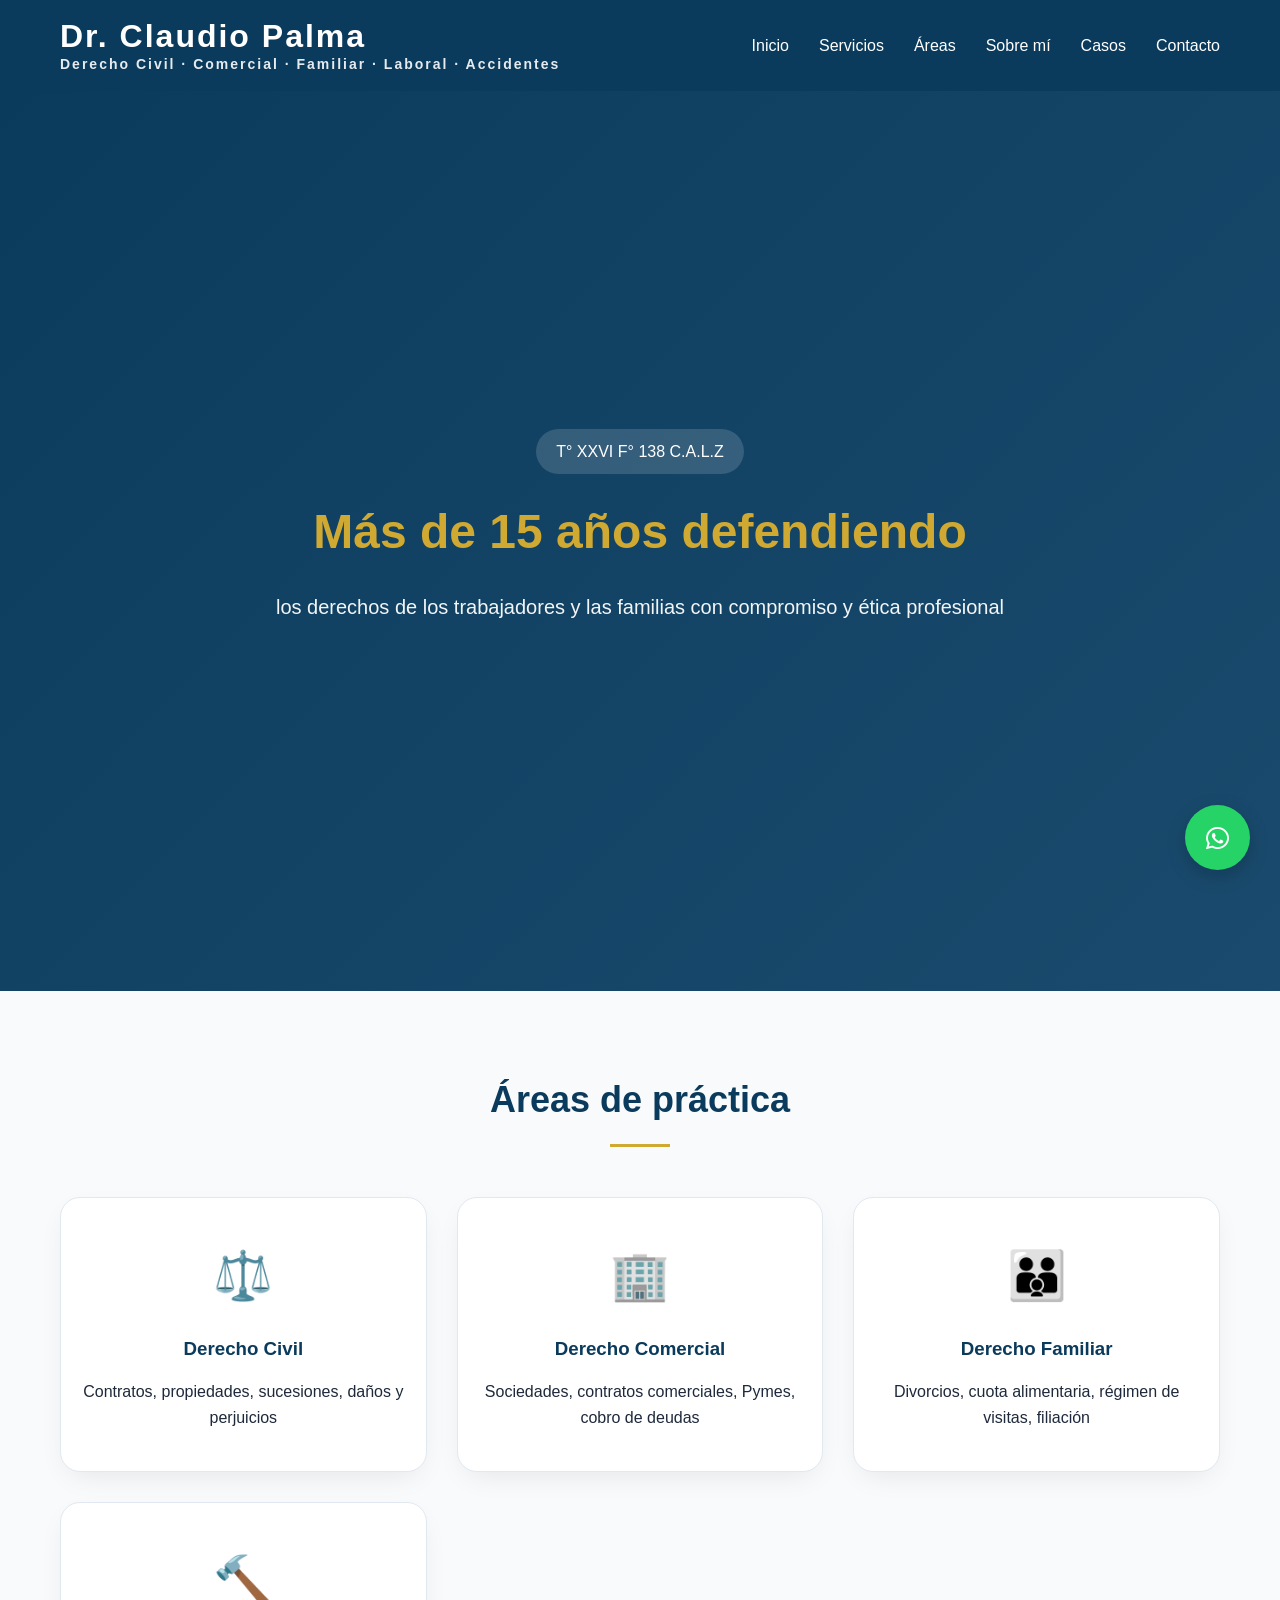
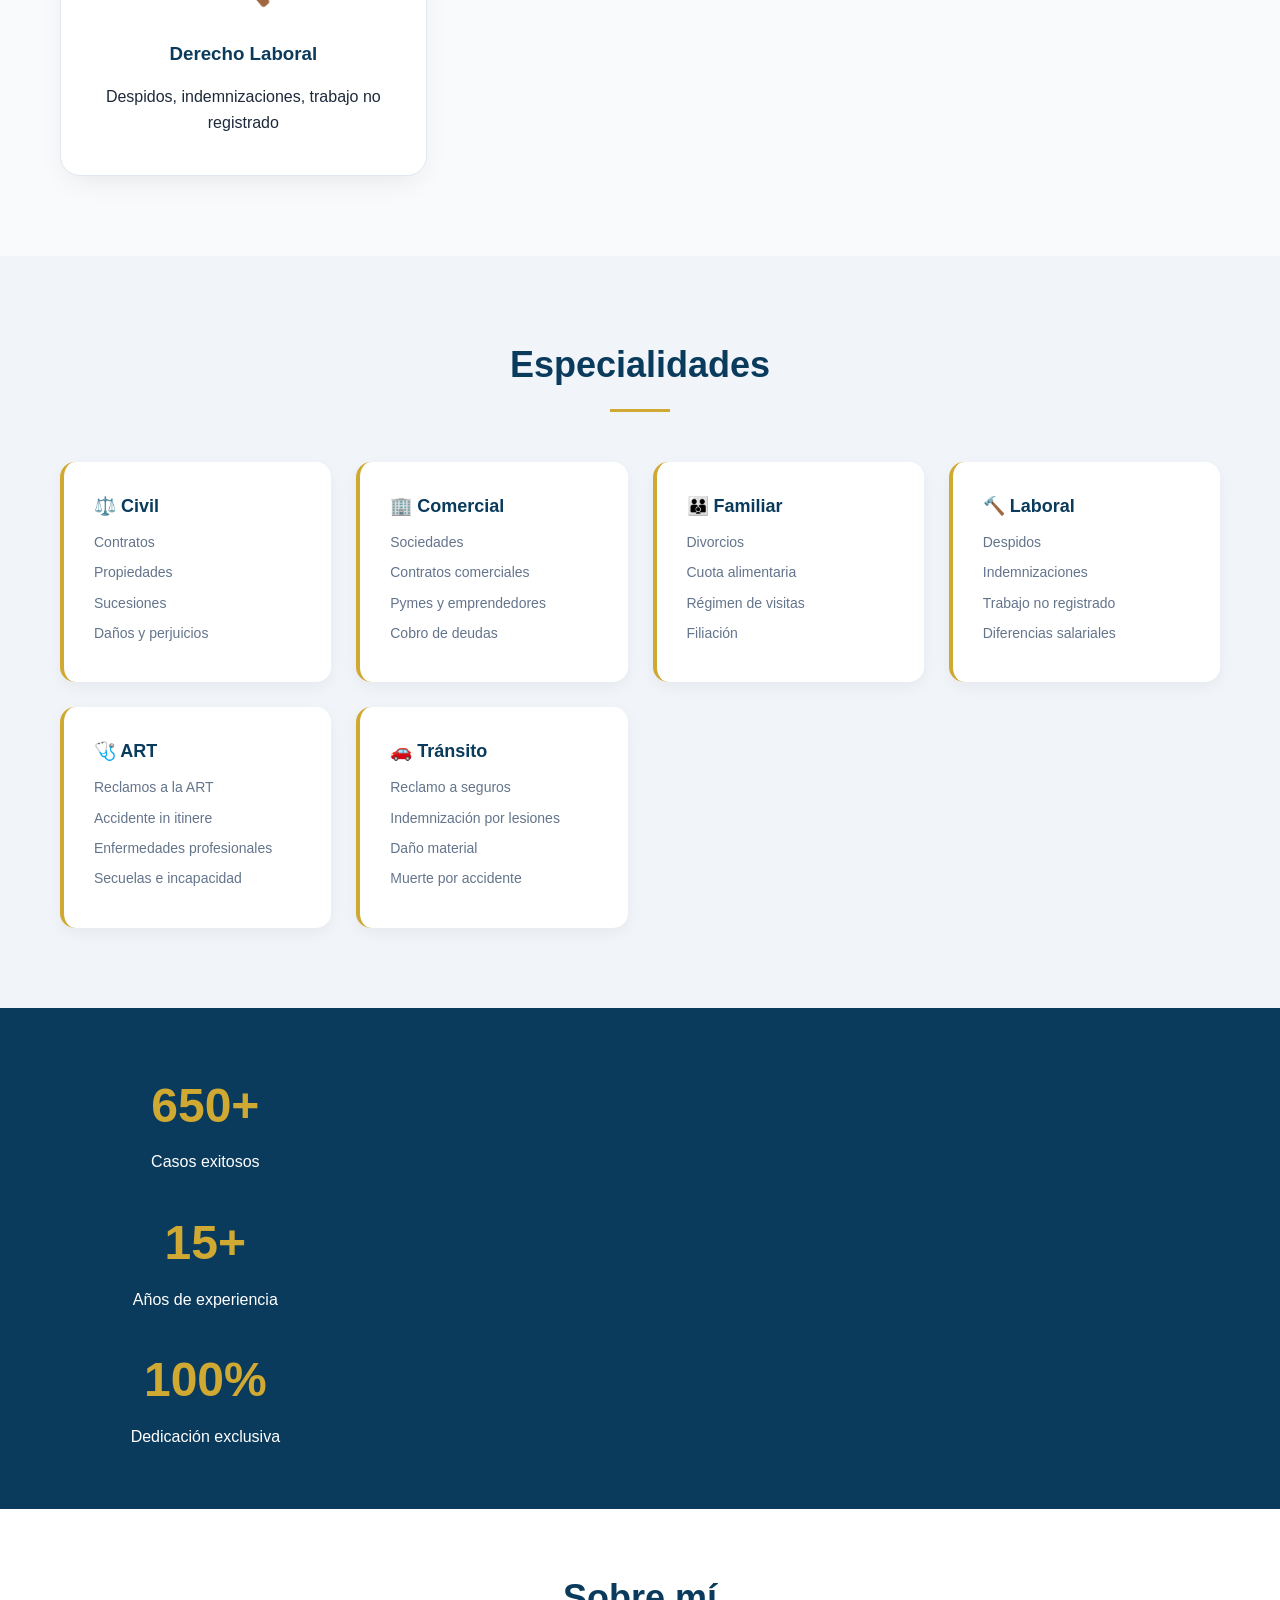
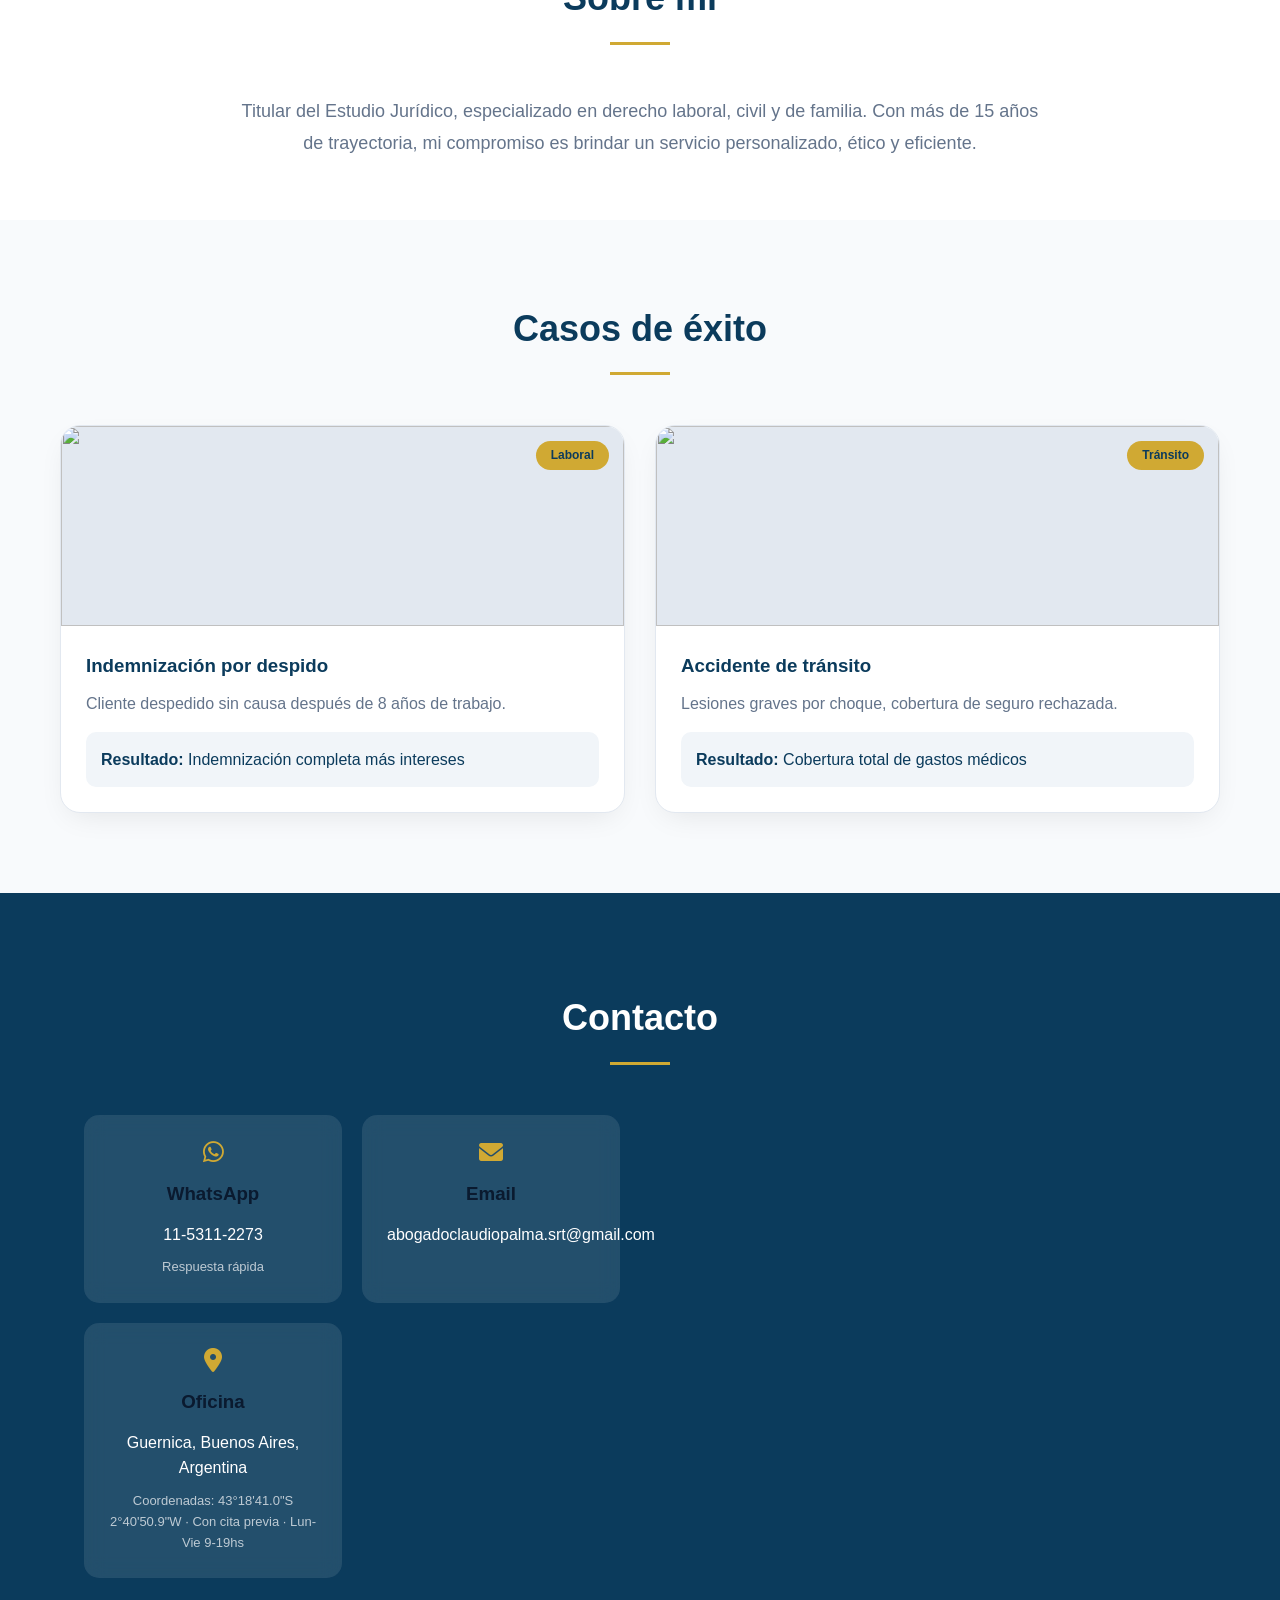
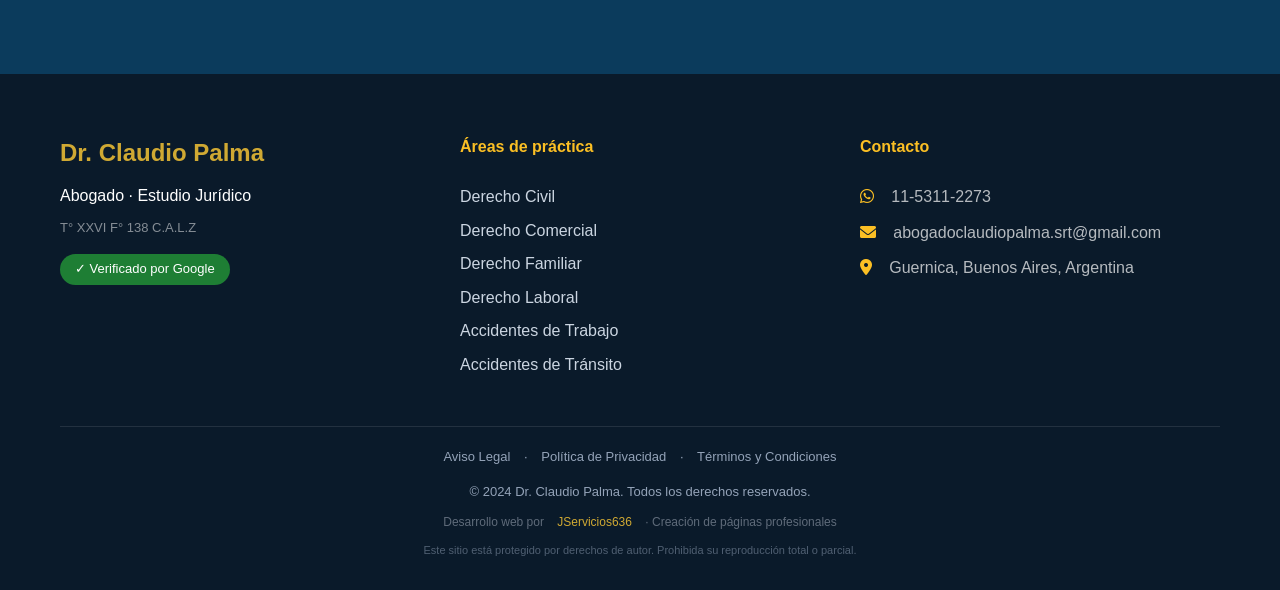
==== commit 6c7ccbe5: "Update index.html" ====
--- a/index.html
+++ b/index.html
@@ -81,7 +81,7 @@
 <section class="stats"><div class="container"><div class="stats-grid"><div><div class="stat-number">650+</div><p>Casos exitosos</p></div><div><div class="stat-number">15+</div><p>Años de experiencia</p></div><div><div class="stat-number">100%</div><p>Dedicación exclusiva</p></div></div></div></section>
 <section id="sobre-mi" class="sobre-mi"><div class="container"><h2 class="section-title">Sobre mí</h2><p>Titular del Estudio Jurídico, especializado en derecho laboral, civil y de familia. Con más de 15 años de trayectoria, mi compromiso es brindar un servicio personalizado, ético y eficiente.</p></div></section>
 <section id="casos"><div class="container"><h2 class="section-title">Casos de éxito</h2><div class="casos-grid"><div class="caso-card"><div class="caso-img"><img src="https://images.unsplash.com/photo-1589829545856-d10d557cf95f?ixlib=rb-1.2.1&auto=format&fit=crop&w=500&q=80"><span class="caso-badge">Laboral</span></div><div class="caso-content"><h3>Indemnización por despido</h3><p>Cliente despedido sin causa después de 8 años de trabajo.</p><div class="caso-resultado"><strong>Resultado:</strong> Indemnización completa más intereses</div></div></div><div class="caso-card"><div class="caso-img"><img src="https://images.unsplash.com/photo-1450101499163-c8848c66ca85?ixlib=rb-1.2.1&auto=format&fit=crop&w=500&q=80"><span class="caso-badge">Tránsito</span></div><div class="caso-content"><h3>Accidente de tránsito</h3><p>Lesiones graves por choque, cobertura de seguro rechazada.</p><div class="caso-resultado"><strong>Resultado:</strong> Cobertura total de gastos médicos</div></div></div></div></div></section>
-<section id="contacto" class="contacto"><div class="container"><h2 class="section-title" style="color:#fff">Contacto</h2><div class="contacto-grid"><div class="contacto-info"><div class="contacto-card"><i class="fab fa-whatsapp"></i><h3>WhatsApp</h3><a href="https://wa.me/5491153112273" class="contacto-link">11-5311-2273</a><p class="contacto-desc">Respuesta rápida</p></div><div class="contacto-card"><i class="fas fa-envelope"></i><h3>Email</h3><a href="mailto:abogadoclaudiopalma.srt@gmail.com" class="contacto-link">abogadoclaudiopalma.srt@gmail.com</a></div><div class="contacto-card"><i class="fas fa-map-marker-alt"></i><h3>Oficina</h3><p class="contacto-link">43°18'41.0"N 2°40'50.9"W</p><p class="contacto-desc">Con cita previa · Lun-Vie 9-19hs</p></div></div><div class="contacto-mapa"><iframe src="https://www.google.com/maps/embed?pb=!1m18!1m12!1m3!1d2897.3456789012345!2d-2.6805556!3d43.3113889!2m3!1f0!2f0!3f0!3m2!1i1024!2i768!4f13.1!3m3!1m2!1s0x0%3A0x0!2zNDPCsDE4JzQxLjAiTiAywrA0MCc1MC45Ilc!5e0!3m2!1ses!2sar!4v1620000000000!5m2!1ses!2sar" width="100%" height="250" style="border:0;" allowfullscreen="" loading="lazy"></iframe></div></div></div></section>
-<footer><div class="container"><div class="footer-content"><div class="footer-brand"><h3>Dr. Claudio Palma</h3><p>Abogado · Estudio Jurídico</p><p class="footer-matricula">T° XXVI F° 138 C.A.L.Z</p><div class="google-badge">✓ Verificado por Google</div></div><div class="footer-areas"><h4>Áreas de práctica</h4><ul><li>Derecho Civil</li><li>Derecho Comercial</li><li>Derecho Familiar</li><li>Derecho Laboral</li><li>Accidentes de Trabajo</li><li>Accidentes de Tránsito</li></ul></div><div class="footer-contact"><h4>Contacto</h4><p><i class="fab fa-whatsapp"></i> 11-5311-2273</p><p><i class="fas fa-envelope"></i> abogadoclaudiopalma.srt@gmail.com</p><p><i class="fas fa-map-marker-alt"></i> 43°18'41.0"N 2°40'50.9"W</p></div></div><div class="legal-footer"><a href="/aviso-legal.html">Aviso Legal</a> · <a href="/politica-privacidad.html">Política de Privacidad</a> · <a href="/terminos.html">Términos y Condiciones</a><p style="margin-top:15px">© 2024 Dr. Claudio Palma. Todos los derechos reservados.</p><p class="creator">Desarrollo web por <a href="mailto:jservicios636@gmail.com">JServicios636</a> · Creación de páginas profesionales</p><p style="font-size:11px;margin-top:10px;opacity:.5">Este sitio está protegido por derechos de autor. Prohibida su reproducción total o parcial.</p></div></div></footer>
+<section id="contacto" class="contacto"><div class="container"><h2 class="section-title" style="color:#fff">Contacto</h2><div class="contacto-grid"><div class="contacto-info"><div class="contacto-card"><i class="fab fa-whatsapp"></i><h3>WhatsApp</h3><a href="https://wa.me/5491153112273" class="contacto-link">11-5311-2273</a><p class="contacto-desc">Respuesta rápida</p></div><div class="contacto-card"><i class="fas fa-envelope"></i><h3>Email</h3><a href="mailto:abogadoclaudiopalma.srt@gmail.com" class="contacto-link">abogadoclaudiopalma.srt@gmail.com</a></div><div class="contacto-card"><i class="fas fa-map-marker-alt"></i><h3>Oficina</h3><p class="contacto-link">Guernica, Buenos Aires, Argentina</p><p class="contacto-desc">Coordenadas: 43°18'41.0"S 2°40'50.9"W · Con cita previa · Lun-Vie 9-19hs</p></div></div><div class="contacto-mapa"><iframe src="https://www.google.com/maps/embed?pb=!1m18!1m12!1m3!1d26240.123456789!2d-58.38375908477037!3d-34.60373888045943!2m3!1f0!2f0!3f0!3m2!1i1024!2i768!4f13.1!3m3!1m2!1s0x95bccacf0f8c7f6d%3A0x2b1d5e8c0b8b9c0f!2sGuernica%2C%20Provincia%20de%20Buenos%20Aires!5e0!3m2!1ses!2sar!4v1620000000000!5m2!1ses!2sar" width="100%" height="250" style="border:0;" allowfullscreen="" loading="lazy"></iframe></div></div></div></section>
+<footer><div class="container"><div class="footer-content"><div class="footer-brand"><h3>Dr. Claudio Palma</h3><p>Abogado · Estudio Jurídico</p><p class="footer-matricula">T° XXVI F° 138 C.A.L.Z</p><div class="google-badge">✓ Verificado por Google</div></div><div class="footer-areas"><h4>Áreas de práctica</h4><ul><li>Derecho Civil</li><li>Derecho Comercial</li><li>Derecho Familiar</li><li>Derecho Laboral</li><li>Accidentes de Trabajo</li><li>Accidentes de Tránsito</li></ul></div><div class="footer-contact"><h4>Contacto</h4><p><i class="fab fa-whatsapp"></i> 11-5311-2273</p><p><i class="fas fa-envelope"></i> abogadoclaudiopalma.srt@gmail.com</p><p><i class="fas fa-map-marker-alt"></i> Guernica, Buenos Aires, Argentina</p></div></div><div class="legal-footer"><a href="/aviso-legal.html">Aviso Legal</a> · <a href="/politica-privacidad.html">Política de Privacidad</a> · <a href="/terminos.html">Términos y Condiciones</a><p style="margin-top:15px">© 2024 Dr. Claudio Palma. Todos los derechos reservados.</p><p class="creator">Desarrollo web por <a href="mailto:jservicios636@gmail.com">JServicios636</a> · Creación de páginas profesionales</p><p style="font-size:11px;margin-top:10px;opacity:.5">Este sitio está protegido por derechos de autor. Prohibida su reproducción total o parcial.</p></div></div></footer>
 </body>
-                                                                                                                                                                                                                                                                                                                                                                                                                                                                                                        </html>
+</html>
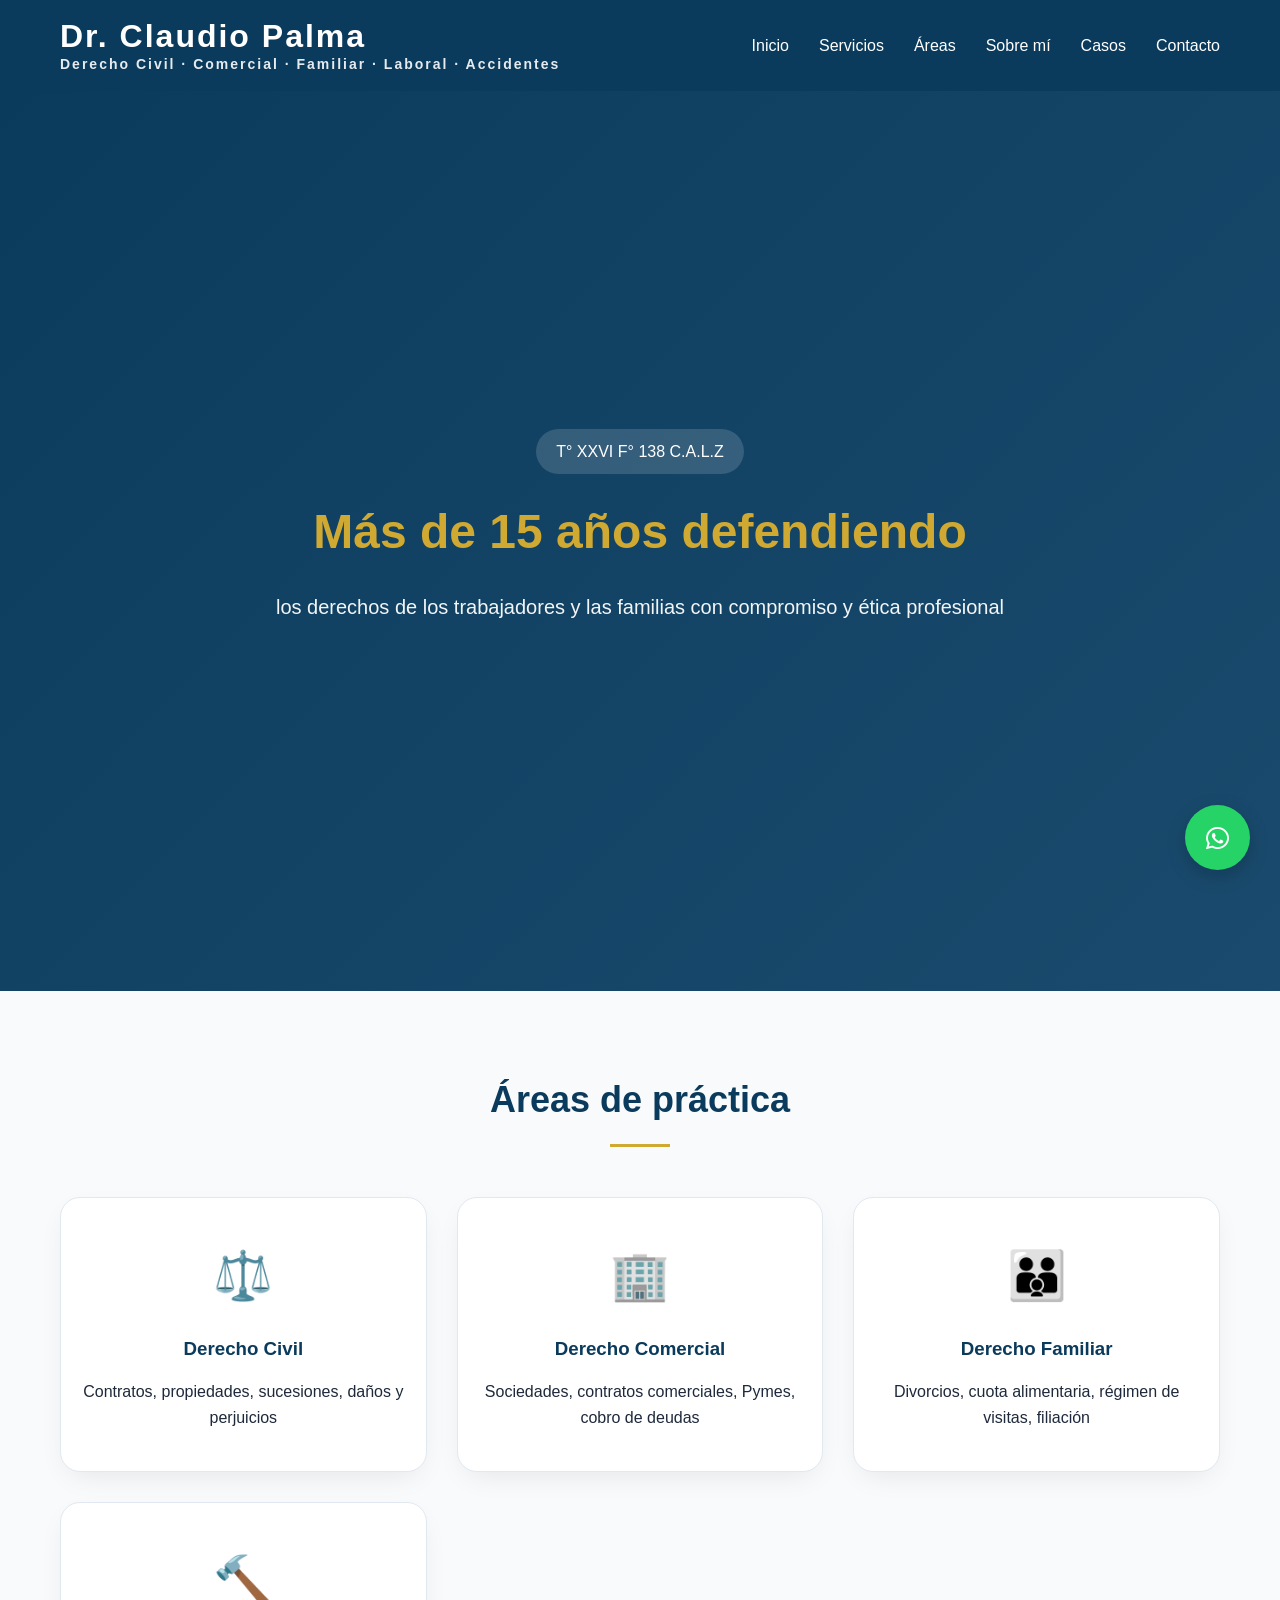
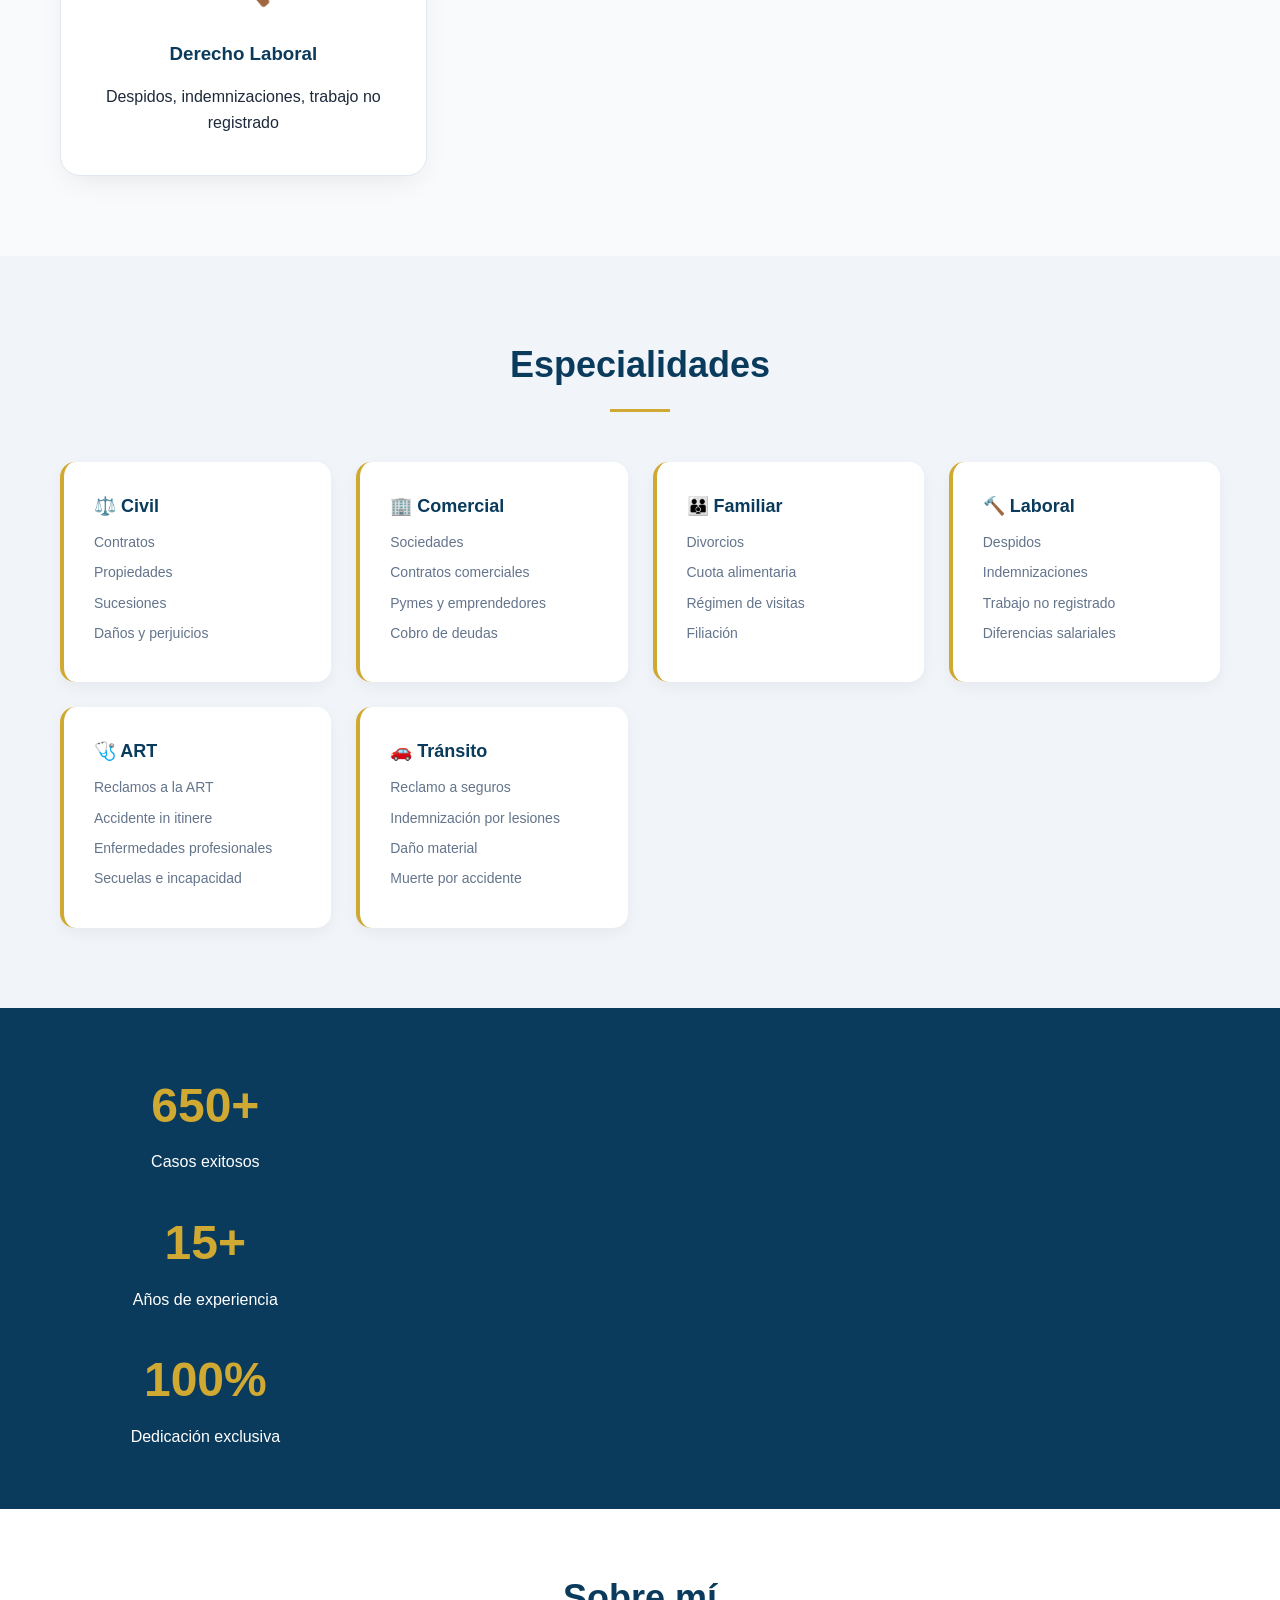
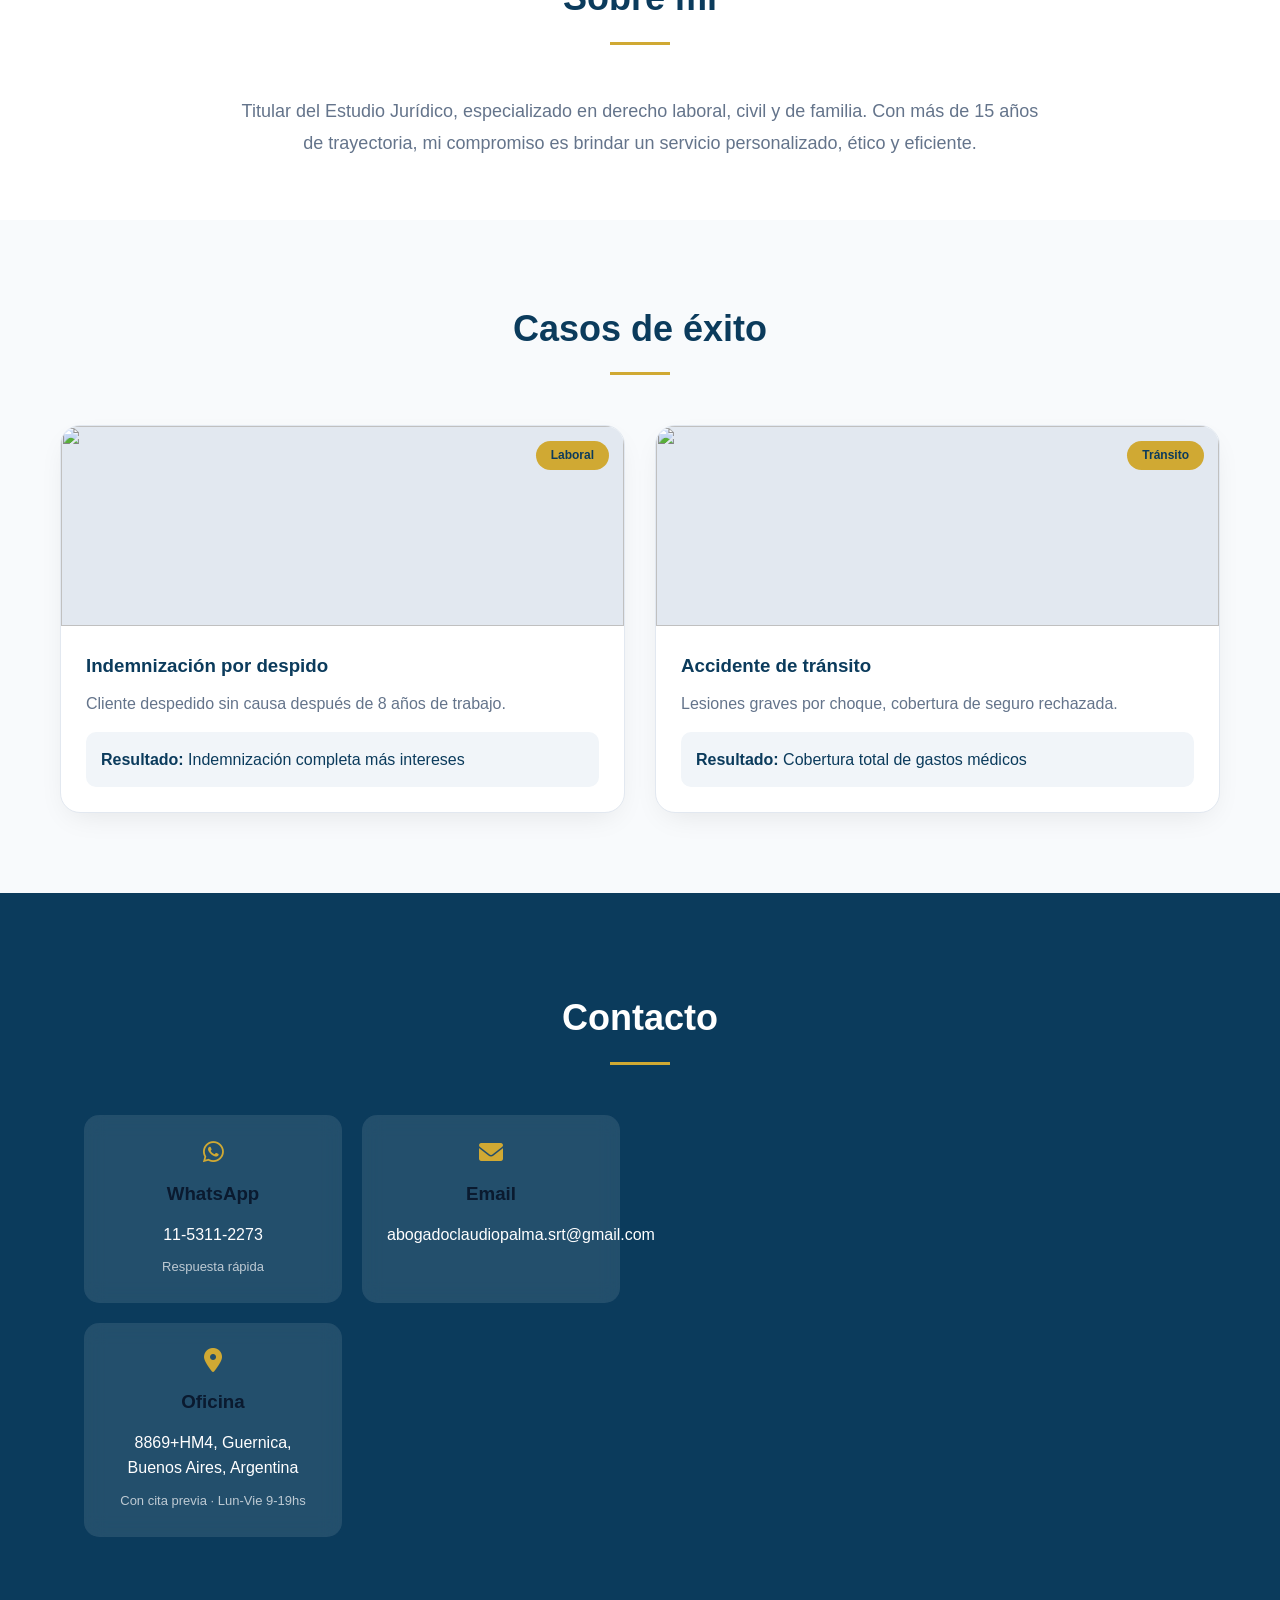
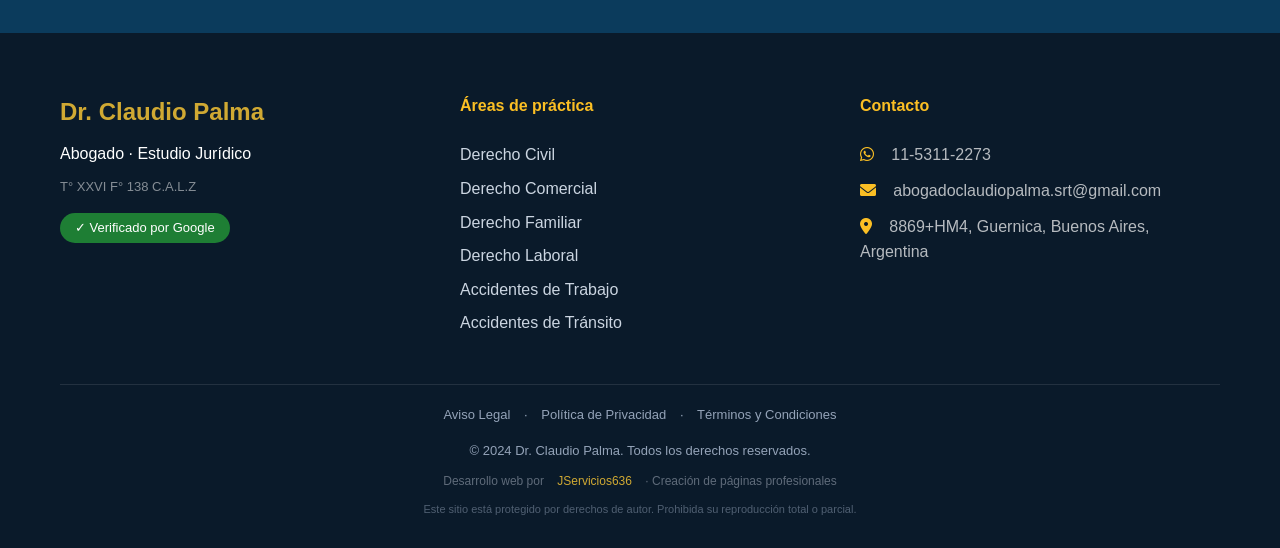
==== commit cae4dcea: "Update index.html" ====
--- a/index.html
+++ b/index.html
@@ -81,7 +81,7 @@
 <section class="stats"><div class="container"><div class="stats-grid"><div><div class="stat-number">650+</div><p>Casos exitosos</p></div><div><div class="stat-number">15+</div><p>Años de experiencia</p></div><div><div class="stat-number">100%</div><p>Dedicación exclusiva</p></div></div></div></section>
 <section id="sobre-mi" class="sobre-mi"><div class="container"><h2 class="section-title">Sobre mí</h2><p>Titular del Estudio Jurídico, especializado en derecho laboral, civil y de familia. Con más de 15 años de trayectoria, mi compromiso es brindar un servicio personalizado, ético y eficiente.</p></div></section>
 <section id="casos"><div class="container"><h2 class="section-title">Casos de éxito</h2><div class="casos-grid"><div class="caso-card"><div class="caso-img"><img src="https://images.unsplash.com/photo-1589829545856-d10d557cf95f?ixlib=rb-1.2.1&auto=format&fit=crop&w=500&q=80"><span class="caso-badge">Laboral</span></div><div class="caso-content"><h3>Indemnización por despido</h3><p>Cliente despedido sin causa después de 8 años de trabajo.</p><div class="caso-resultado"><strong>Resultado:</strong> Indemnización completa más intereses</div></div></div><div class="caso-card"><div class="caso-img"><img src="https://images.unsplash.com/photo-1450101499163-c8848c66ca85?ixlib=rb-1.2.1&auto=format&fit=crop&w=500&q=80"><span class="caso-badge">Tránsito</span></div><div class="caso-content"><h3>Accidente de tránsito</h3><p>Lesiones graves por choque, cobertura de seguro rechazada.</p><div class="caso-resultado"><strong>Resultado:</strong> Cobertura total de gastos médicos</div></div></div></div></div></section>
-<section id="contacto" class="contacto"><div class="container"><h2 class="section-title" style="color:#fff">Contacto</h2><div class="contacto-grid"><div class="contacto-info"><div class="contacto-card"><i class="fab fa-whatsapp"></i><h3>WhatsApp</h3><a href="https://wa.me/5491153112273" class="contacto-link">11-5311-2273</a><p class="contacto-desc">Respuesta rápida</p></div><div class="contacto-card"><i class="fas fa-envelope"></i><h3>Email</h3><a href="mailto:abogadoclaudiopalma.srt@gmail.com" class="contacto-link">abogadoclaudiopalma.srt@gmail.com</a></div><div class="contacto-card"><i class="fas fa-map-marker-alt"></i><h3>Oficina</h3><p class="contacto-link">Guernica, Buenos Aires, Argentina</p><p class="contacto-desc">Coordenadas: 43°18'41.0"S 2°40'50.9"W · Con cita previa · Lun-Vie 9-19hs</p></div></div><div class="contacto-mapa"><iframe src="https://www.google.com/maps/embed?pb=!1m18!1m12!1m3!1d26240.123456789!2d-58.38375908477037!3d-34.60373888045943!2m3!1f0!2f0!3f0!3m2!1i1024!2i768!4f13.1!3m3!1m2!1s0x95bccacf0f8c7f6d%3A0x2b1d5e8c0b8b9c0f!2sGuernica%2C%20Provincia%20de%20Buenos%20Aires!5e0!3m2!1ses!2sar!4v1620000000000!5m2!1ses!2sar" width="100%" height="250" style="border:0;" allowfullscreen="" loading="lazy"></iframe></div></div></div></section>
-<footer><div class="container"><div class="footer-content"><div class="footer-brand"><h3>Dr. Claudio Palma</h3><p>Abogado · Estudio Jurídico</p><p class="footer-matricula">T° XXVI F° 138 C.A.L.Z</p><div class="google-badge">✓ Verificado por Google</div></div><div class="footer-areas"><h4>Áreas de práctica</h4><ul><li>Derecho Civil</li><li>Derecho Comercial</li><li>Derecho Familiar</li><li>Derecho Laboral</li><li>Accidentes de Trabajo</li><li>Accidentes de Tránsito</li></ul></div><div class="footer-contact"><h4>Contacto</h4><p><i class="fab fa-whatsapp"></i> 11-5311-2273</p><p><i class="fas fa-envelope"></i> abogadoclaudiopalma.srt@gmail.com</p><p><i class="fas fa-map-marker-alt"></i> Guernica, Buenos Aires, Argentina</p></div></div><div class="legal-footer"><a href="/aviso-legal.html">Aviso Legal</a> · <a href="/politica-privacidad.html">Política de Privacidad</a> · <a href="/terminos.html">Términos y Condiciones</a><p style="margin-top:15px">© 2024 Dr. Claudio Palma. Todos los derechos reservados.</p><p class="creator">Desarrollo web por <a href="mailto:jservicios636@gmail.com">JServicios636</a> · Creación de páginas profesionales</p><p style="font-size:11px;margin-top:10px;opacity:.5">Este sitio está protegido por derechos de autor. Prohibida su reproducción total o parcial.</p></div></div></footer>
+<section id="contacto" class="contacto"><div class="container"><h2 class="section-title" style="color:#fff">Contacto</h2><div class="contacto-grid"><div class="contacto-info"><div class="contacto-card"><i class="fab fa-whatsapp"></i><h3>WhatsApp</h3><a href="https://wa.me/5491153112273" class="contacto-link">11-5311-2273</a><p class="contacto-desc">Respuesta rápida</p></div><div class="contacto-card"><i class="fas fa-envelope"></i><h3>Email</h3><a href="mailto:abogadoclaudiopalma.srt@gmail.com" class="contacto-link">abogadoclaudiopalma.srt@gmail.com</a></div><div class="contacto-card"><i class="fas fa-map-marker-alt"></i><h3>Oficina</h3><p class="contacto-link">8869+HM4, Guernica, Buenos Aires, Argentina</p><p class="contacto-desc">Con cita previa · Lun-Vie 9-19hs</p></div></div><div class="contacto-mapa"><iframe src="https://www.google.com/maps/embed?pb=!1m14!1m12!1m3!1d26240!2d-58.383759!3d-34.603739!2m3!1f0!2f0!3f0!3m2!1i1024!2i768!4f13.1!5e0!3m2!1ses!2sar!4v1620000000000!5m2!1ses!2sar" width="100%" height="250" style="border:0;" allowfullscreen="" loading="lazy"></iframe></div></div></div></section>
+<footer><div class="container"><div class="footer-content"><div class="footer-brand"><h3>Dr. Claudio Palma</h3><p>Abogado · Estudio Jurídico</p><p class="footer-matricula">T° XXVI F° 138 C.A.L.Z</p><div class="google-badge">✓ Verificado por Google</div></div><div class="footer-areas"><h4>Áreas de práctica</h4><ul><li>Derecho Civil</li><li>Derecho Comercial</li><li>Derecho Familiar</li><li>Derecho Laboral</li><li>Accidentes de Trabajo</li><li>Accidentes de Tránsito</li></ul></div><div class="footer-contact"><h4>Contacto</h4><p><i class="fab fa-whatsapp"></i> 11-5311-2273</p><p><i class="fas fa-envelope"></i> abogadoclaudiopalma.srt@gmail.com</p><p><i class="fas fa-map-marker-alt"></i> 8869+HM4, Guernica, Buenos Aires, Argentina</p></div></div><div class="legal-footer"><a href="/aviso-legal.html">Aviso Legal</a> · <a href="/politica-privacidad.html">Política de Privacidad</a> · <a href="/terminos.html">Términos y Condiciones</a><p style="margin-top:15px">© 2024 Dr. Claudio Palma. Todos los derechos reservados.</p><p class="creator">Desarrollo web por <a href="mailto:jservicios636@gmail.com">JServicios636</a> · Creación de páginas profesionales</p><p style="font-size:11px;margin-top:10px;opacity:.5">Este sitio está protegido por derechos de autor. Prohibida su reproducción total o parcial.</p></div></div></footer>
 </body>
-</html>
+  </html>
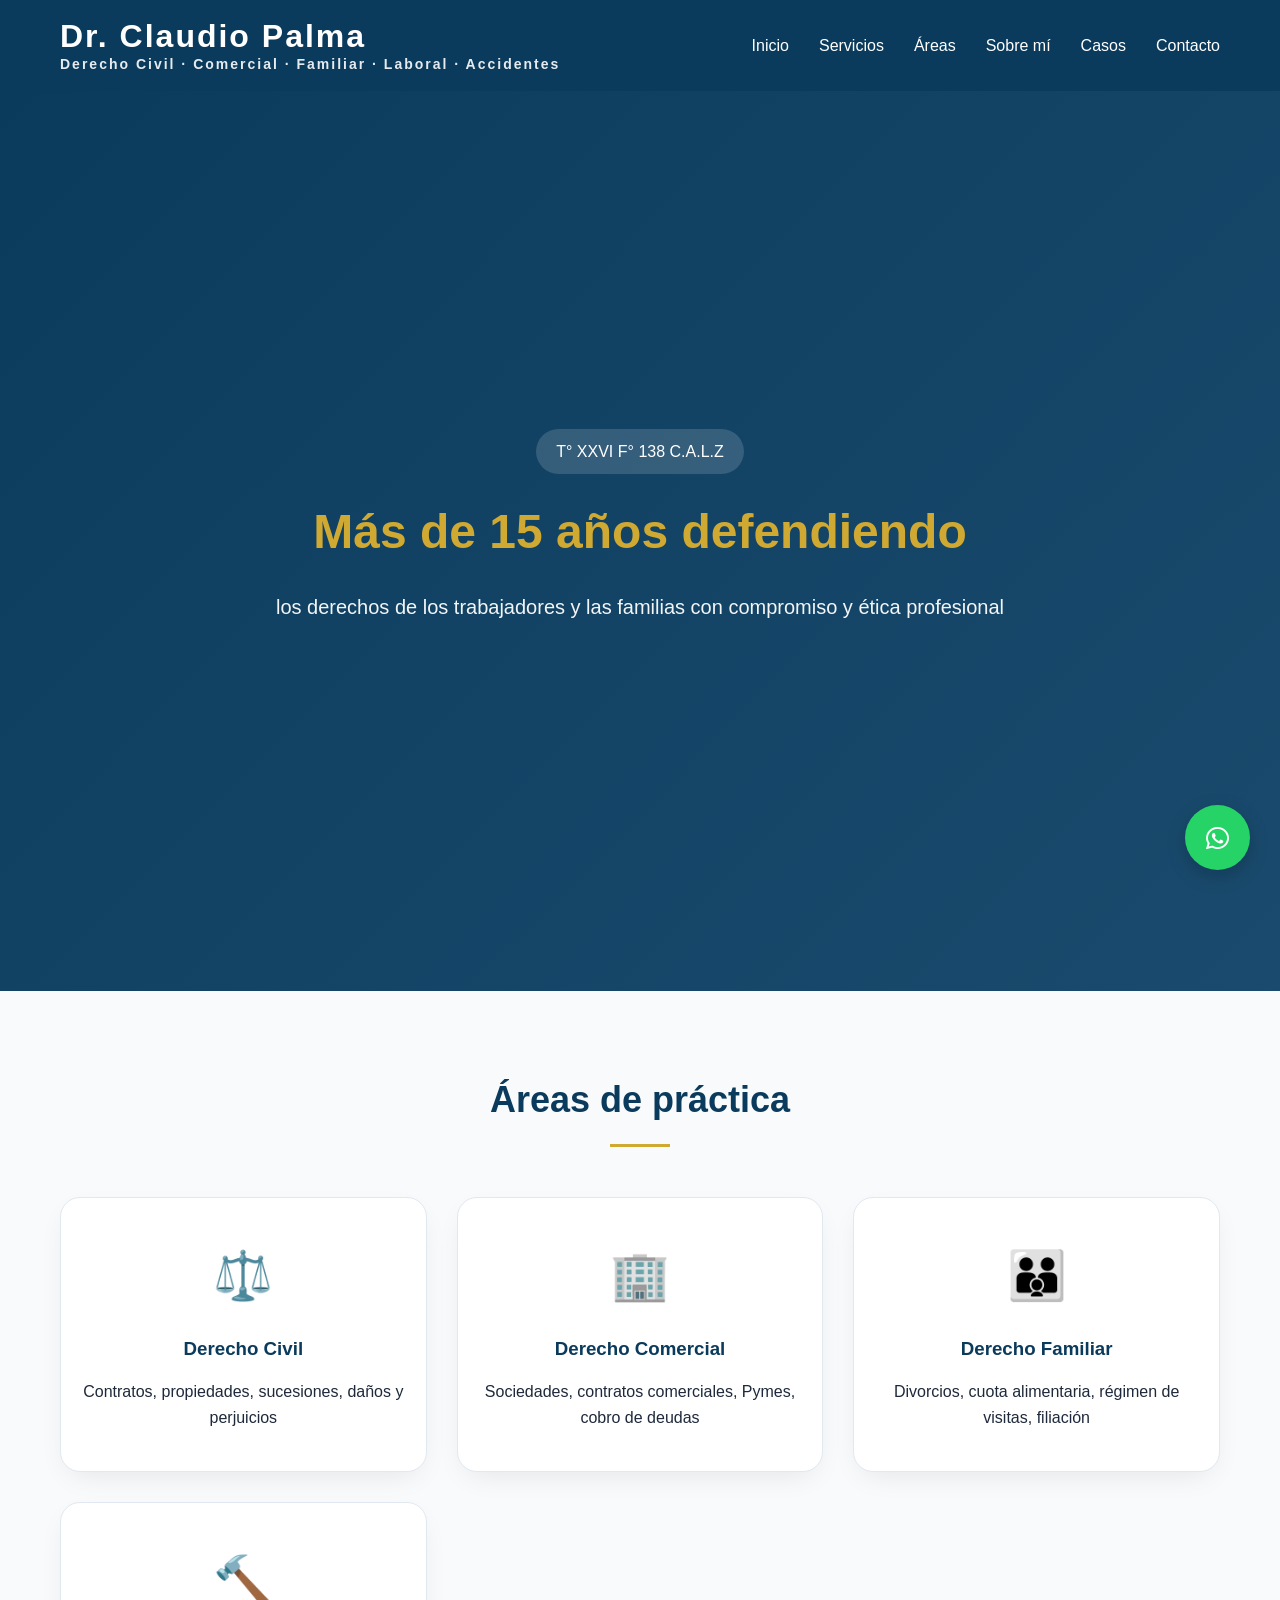
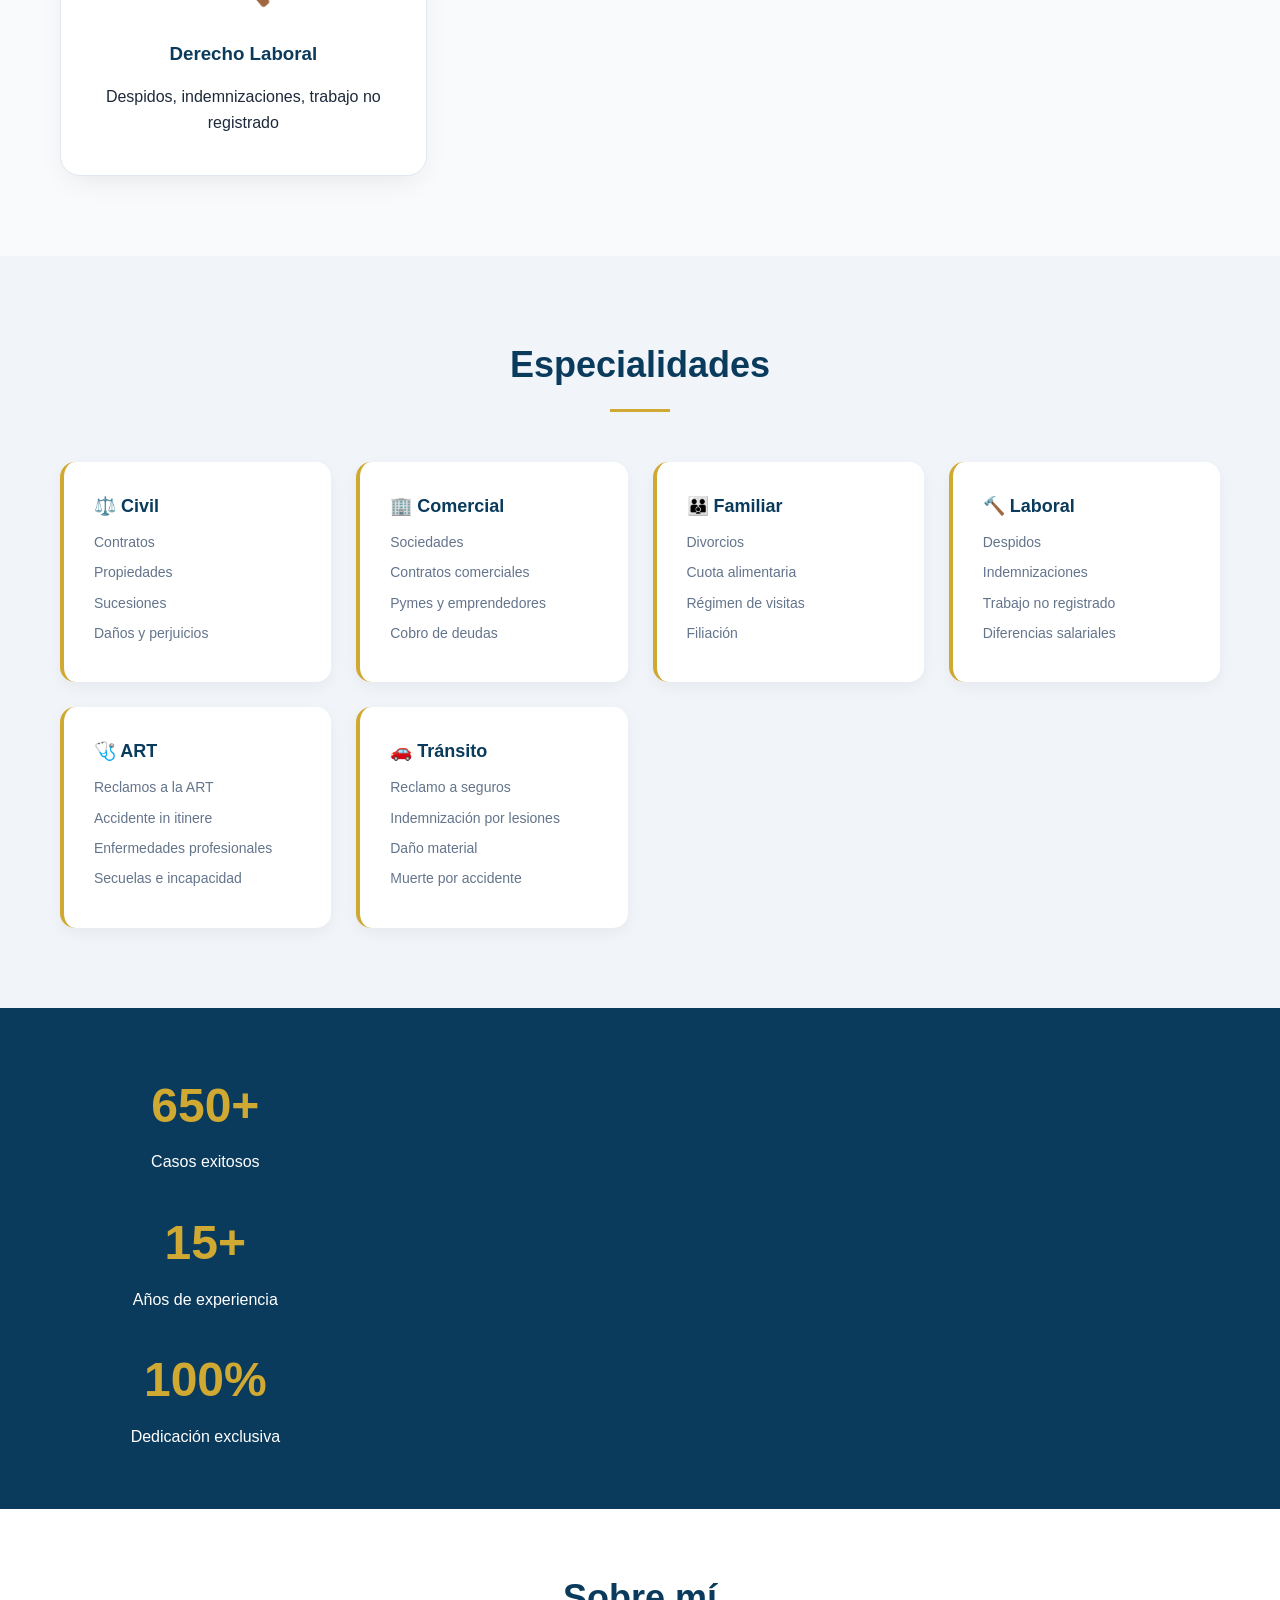
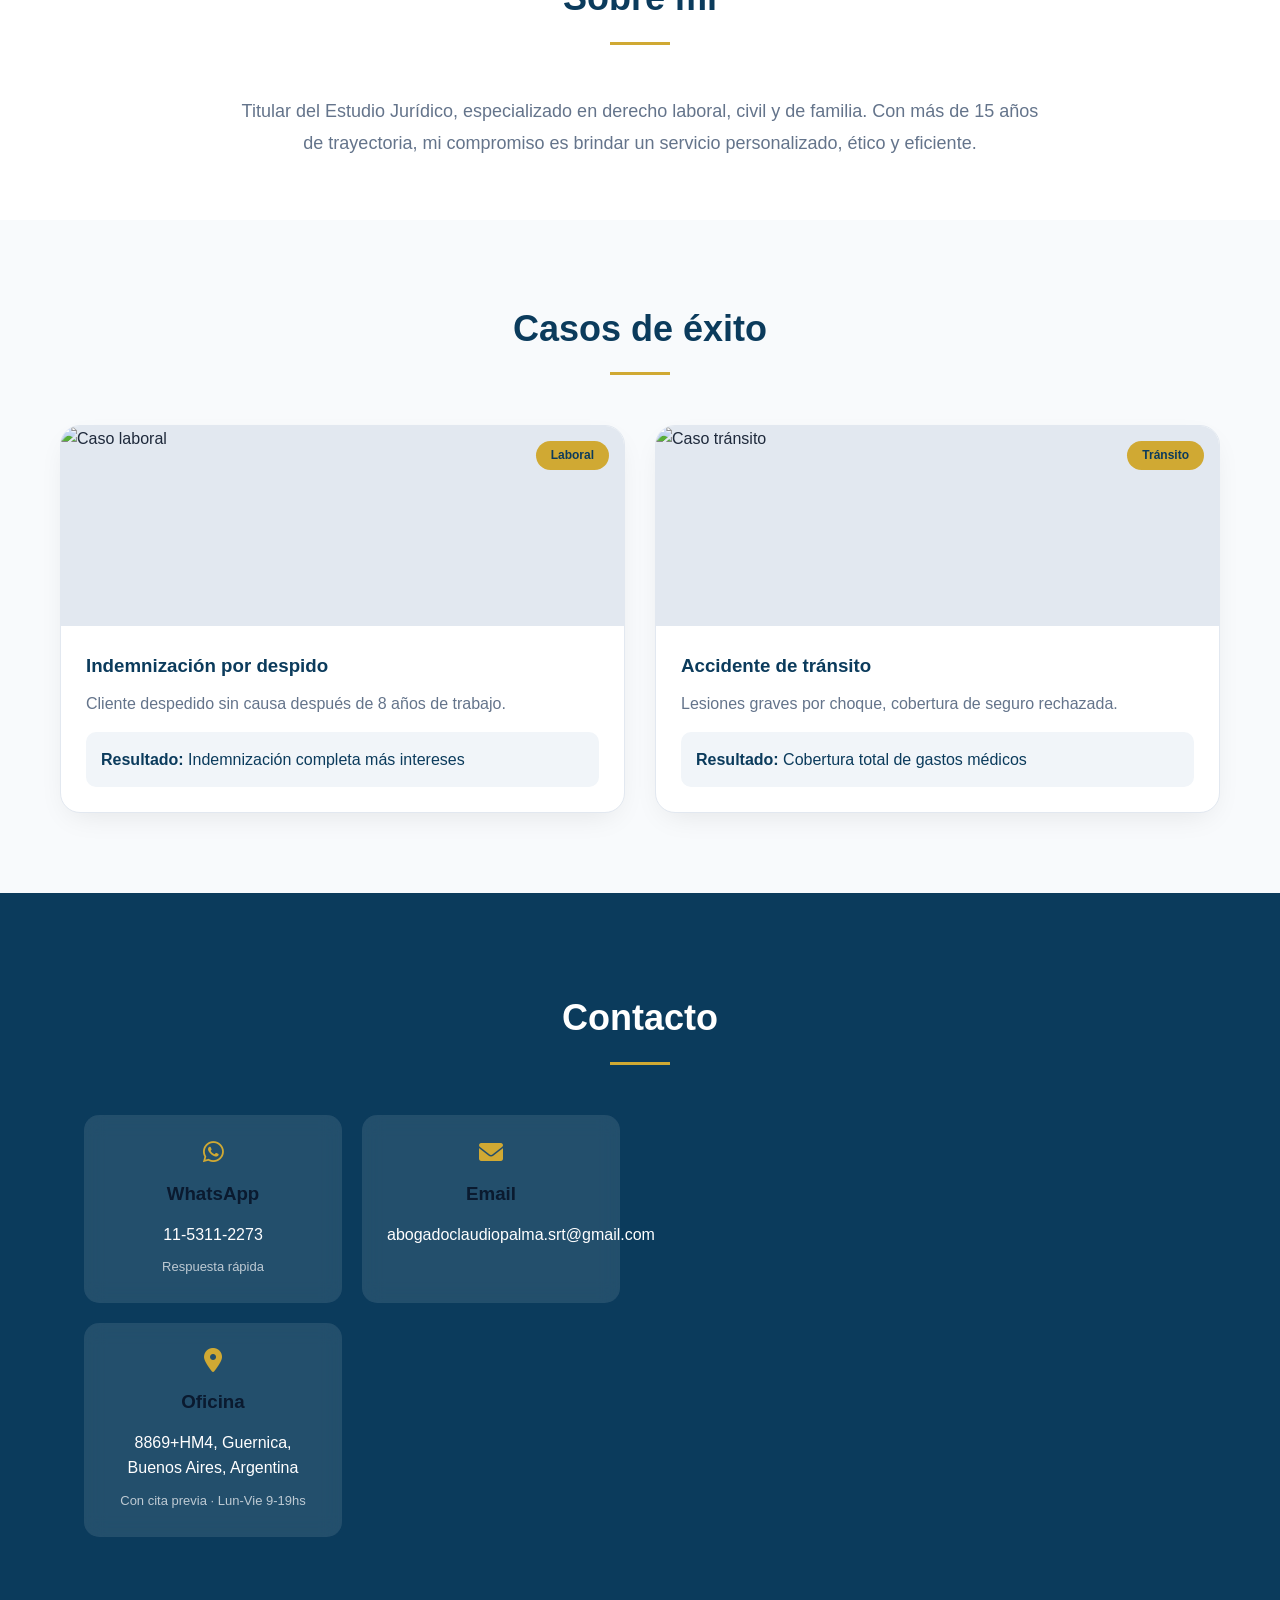
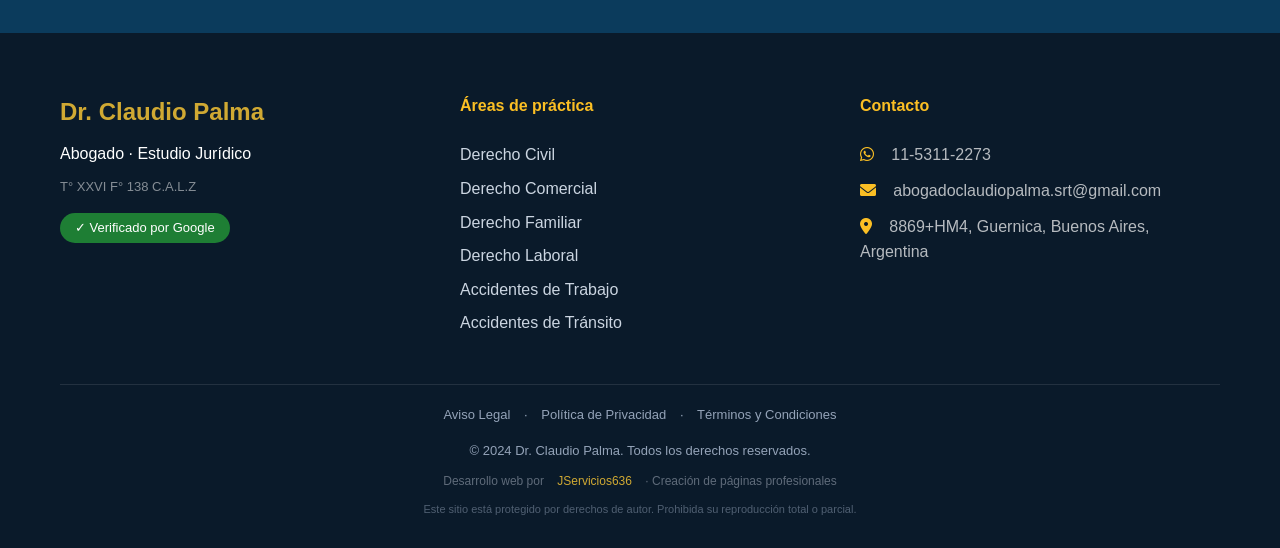
==== commit 6fdc231c: "Update index.html" ====
--- a/index.html
+++ b/index.html
@@ -1,6 +1,33 @@
 <!DOCTYPE html>
 <html lang="es">
-<head><meta charset="UTF-8"><meta name="viewport" content="width=device-width,initial-scale=1.0"><title>Dr. Claudio Palma · Estudio Jurídico</title><link rel="stylesheet" href="style.css"><link rel="stylesheet" href="https://cdnjs.cloudflare.com/ajax/libs/font-awesome/6.0.0/css/all.min.css">
+<head>
+    <meta charset="UTF-8">
+    <meta name="viewport" content="width=device-width, initial-scale=1.0">
+    
+    <!-- META TAGS SEO (Agregadas para Google) -->
+    <meta name="description" content="Dr. Claudio Palma - Abogado en Guernica, Buenos Aires. Especialista en derecho laboral, civil, familiar y accidentes. Más de 15 años de experiencia. Primera consulta: 11-5311-2273">
+    <meta name="keywords" content="abogado Guernica, abogado Buenos Aires, derecho laboral Guernica, abogado accidentes, derecho familiar, estudio jurídico, abogado laboral, ART, despidos">
+    <meta name="author" content="Dr. Claudio Palma">
+    <meta name="robots" content="index, follow">
+    
+    <!-- OPEN GRAPH (Para cuando compartan en redes) -->
+    <meta property="og:title" content="Dr. Claudio Palma | Abogado en Guernica, Buenos Aires">
+    <meta property="og:description" content="Especialista en derecho laboral, civil y familiar. Más de 15 años defendiendo tus derechos.">
+    <meta property="og:type" content="website">
+    <meta property="og:url" content="https://claudio-palma-abogado.onrender.com">
+    <meta property="og:image" content="https://claudio-palma-abogado.onrender.com/WhatsApp%20Image%202025-11-13%20at%2020.58.56.jpeg">
+    <meta property="og:locale" content="es_AR">
+    
+    <!-- TÍTULO DE LA PESTAÑA -->
+    <title>Dr. Claudio Palma | Abogado en Guernica, Buenos Aires</title>
+    
+    <!-- TUS ESTILOS ORIGINALES -->
+    <link rel="stylesheet" href="style.css">
+    <link rel="stylesheet" href="https://cdnjs.cloudflare.com/ajax/libs/font-awesome/6.0.0/css/all.min.css">
+    
+    <!-- Favicon (opcional, mejora la pinta) -->
+    <link rel="shortcut icon" href="data:image/svg+xml,<svg xmlns=%22http://www.w3.org/2000/svg%22 viewBox=%220 0 100 100%22><text y=%22.9em%22 font-size=%2290%22>⚖️</text></svg>">
+    
 <style>
 *{margin:0;padding:0;box-sizing:border-box;font-family:'Inter','Segoe UI',Roboto,sans-serif}
 :root{--primary:#0b3b5c;--gold:#d0a933;--bg-light:#f8fafc;--text-dark:#1e293b;--text-light:#64748b;--white:#fff;--border:#e2e8f0}
@@ -80,8 +107,8 @@
 <section id="areas" style="background:#f1f5f9"><div class="container"><h2 class="section-title">Especialidades</h2><div class="areas-grid"><div class="area-item"><h4>⚖️ Civil</h4><ul><li>Contratos</li><li>Propiedades</li><li>Sucesiones</li><li>Daños y perjuicios</li></ul></div><div class="area-item"><h4>🏢 Comercial</h4><ul><li>Sociedades</li><li>Contratos comerciales</li><li>Pymes y emprendedores</li><li>Cobro de deudas</li></ul></div><div class="area-item"><h4>👪 Familiar</h4><ul><li>Divorcios</li><li>Cuota alimentaria</li><li>Régimen de visitas</li><li>Filiación</li></ul></div><div class="area-item"><h4>🔨 Laboral</h4><ul><li>Despidos</li><li>Indemnizaciones</li><li>Trabajo no registrado</li><li>Diferencias salariales</li></ul></div><div class="area-item"><h4>🩺 ART</h4><ul><li>Reclamos a la ART</li><li>Accidente in itinere</li><li>Enfermedades profesionales</li><li>Secuelas e incapacidad</li></ul></div><div class="area-item"><h4>🚗 Tránsito</h4><ul><li>Reclamo a seguros</li><li>Indemnización por lesiones</li><li>Daño material</li><li>Muerte por accidente</li></ul></div></div></div></section>
 <section class="stats"><div class="container"><div class="stats-grid"><div><div class="stat-number">650+</div><p>Casos exitosos</p></div><div><div class="stat-number">15+</div><p>Años de experiencia</p></div><div><div class="stat-number">100%</div><p>Dedicación exclusiva</p></div></div></div></section>
 <section id="sobre-mi" class="sobre-mi"><div class="container"><h2 class="section-title">Sobre mí</h2><p>Titular del Estudio Jurídico, especializado en derecho laboral, civil y de familia. Con más de 15 años de trayectoria, mi compromiso es brindar un servicio personalizado, ético y eficiente.</p></div></section>
-<section id="casos"><div class="container"><h2 class="section-title">Casos de éxito</h2><div class="casos-grid"><div class="caso-card"><div class="caso-img"><img src="https://images.unsplash.com/photo-1589829545856-d10d557cf95f?ixlib=rb-1.2.1&auto=format&fit=crop&w=500&q=80"><span class="caso-badge">Laboral</span></div><div class="caso-content"><h3>Indemnización por despido</h3><p>Cliente despedido sin causa después de 8 años de trabajo.</p><div class="caso-resultado"><strong>Resultado:</strong> Indemnización completa más intereses</div></div></div><div class="caso-card"><div class="caso-img"><img src="https://images.unsplash.com/photo-1450101499163-c8848c66ca85?ixlib=rb-1.2.1&auto=format&fit=crop&w=500&q=80"><span class="caso-badge">Tránsito</span></div><div class="caso-content"><h3>Accidente de tránsito</h3><p>Lesiones graves por choque, cobertura de seguro rechazada.</p><div class="caso-resultado"><strong>Resultado:</strong> Cobertura total de gastos médicos</div></div></div></div></div></section>
-<section id="contacto" class="contacto"><div class="container"><h2 class="section-title" style="color:#fff">Contacto</h2><div class="contacto-grid"><div class="contacto-info"><div class="contacto-card"><i class="fab fa-whatsapp"></i><h3>WhatsApp</h3><a href="https://wa.me/5491153112273" class="contacto-link">11-5311-2273</a><p class="contacto-desc">Respuesta rápida</p></div><div class="contacto-card"><i class="fas fa-envelope"></i><h3>Email</h3><a href="mailto:abogadoclaudiopalma.srt@gmail.com" class="contacto-link">abogadoclaudiopalma.srt@gmail.com</a></div><div class="contacto-card"><i class="fas fa-map-marker-alt"></i><h3>Oficina</h3><p class="contacto-link">8869+HM4, Guernica, Buenos Aires, Argentina</p><p class="contacto-desc">Con cita previa · Lun-Vie 9-19hs</p></div></div><div class="contacto-mapa"><iframe src="https://www.google.com/maps/embed?pb=!1m14!1m12!1m3!1d26240!2d-58.383759!3d-34.603739!2m3!1f0!2f0!3f0!3m2!1i1024!2i768!4f13.1!5e0!3m2!1ses!2sar!4v1620000000000!5m2!1ses!2sar" width="100%" height="250" style="border:0;" allowfullscreen="" loading="lazy"></iframe></div></div></div></section>
+<section id="casos"><div class="container"><h2 class="section-title">Casos de éxito</h2><div class="casos-grid"><div class="caso-card"><div class="caso-img"><img src="https://images.unsplash.com/photo-1589829545856-d10d557cf95f?ixlib=rb-1.2.1&auto=format&fit=crop&w=500&q=80" alt="Caso laboral" loading="lazy"><span class="caso-badge">Laboral</span></div><div class="caso-content"><h3>Indemnización por despido</h3><p>Cliente despedido sin causa después de 8 años de trabajo.</p><div class="caso-resultado"><strong>Resultado:</strong> Indemnización completa más intereses</div></div></div><div class="caso-card"><div class="caso-img"><img src="https://images.unsplash.com/photo-1450101499163-c8848c66ca85?ixlib=rb-1.2.1&auto=format&fit=crop&w=500&q=80" alt="Caso tránsito" loading="lazy"><span class="caso-badge">Tránsito</span></div><div class="caso-content"><h3>Accidente de tránsito</h3><p>Lesiones graves por choque, cobertura de seguro rechazada.</p><div class="caso-resultado"><strong>Resultado:</strong> Cobertura total de gastos médicos</div></div></div></div></div></section>
+<section id="contacto" class="contacto"><div class="container"><h2 class="section-title" style="color:#fff">Contacto</h2><div class="contacto-grid"><div class="contacto-info"><div class="contacto-card"><i class="fab fa-whatsapp"></i><h3>WhatsApp</h3><a href="https://wa.me/5491153112273" class="contacto-link">11-5311-2273</a><p class="contacto-desc">Respuesta rápida</p></div><div class="contacto-card"><i class="fas fa-envelope"></i><h3>Email</h3><a href="mailto:abogadoclaudiopalma.srt@gmail.com" class="contacto-link">abogadoclaudiopalma.srt@gmail.com</a></div><div class="contacto-card"><i class="fas fa-map-marker-alt"></i><h3>Oficina</h3><p class="contacto-link">8869+HM4, Guernica, Buenos Aires, Argentina</p><p class="contacto-desc">Con cita previa · Lun-Vie 9-19hs</p></div></div><div class="contacto-mapa"><iframe src="https://www.google.com/maps/embed?pb=!1m14!1m12!1m3!1d26240!2d-58.383759!3d-34.603739!2m3!1f0!2f0!3f0!3m2!1i1024!2i768!4f13.1!5e0!3m2!1ses!2sar!4v1620000000000!5m2!1ses!2sar" width="100%" height="250" style="border:0;" allowfullscreen="" loading="lazy" title="Ubicación del estudio"></iframe></div></div></div></section>
 <footer><div class="container"><div class="footer-content"><div class="footer-brand"><h3>Dr. Claudio Palma</h3><p>Abogado · Estudio Jurídico</p><p class="footer-matricula">T° XXVI F° 138 C.A.L.Z</p><div class="google-badge">✓ Verificado por Google</div></div><div class="footer-areas"><h4>Áreas de práctica</h4><ul><li>Derecho Civil</li><li>Derecho Comercial</li><li>Derecho Familiar</li><li>Derecho Laboral</li><li>Accidentes de Trabajo</li><li>Accidentes de Tránsito</li></ul></div><div class="footer-contact"><h4>Contacto</h4><p><i class="fab fa-whatsapp"></i> 11-5311-2273</p><p><i class="fas fa-envelope"></i> abogadoclaudiopalma.srt@gmail.com</p><p><i class="fas fa-map-marker-alt"></i> 8869+HM4, Guernica, Buenos Aires, Argentina</p></div></div><div class="legal-footer"><a href="/aviso-legal.html">Aviso Legal</a> · <a href="/politica-privacidad.html">Política de Privacidad</a> · <a href="/terminos.html">Términos y Condiciones</a><p style="margin-top:15px">© 2024 Dr. Claudio Palma. Todos los derechos reservados.</p><p class="creator">Desarrollo web por <a href="mailto:jservicios636@gmail.com">JServicios636</a> · Creación de páginas profesionales</p><p style="font-size:11px;margin-top:10px;opacity:.5">Este sitio está protegido por derechos de autor. Prohibida su reproducción total o parcial.</p></div></div></footer>
 </body>
   </html>
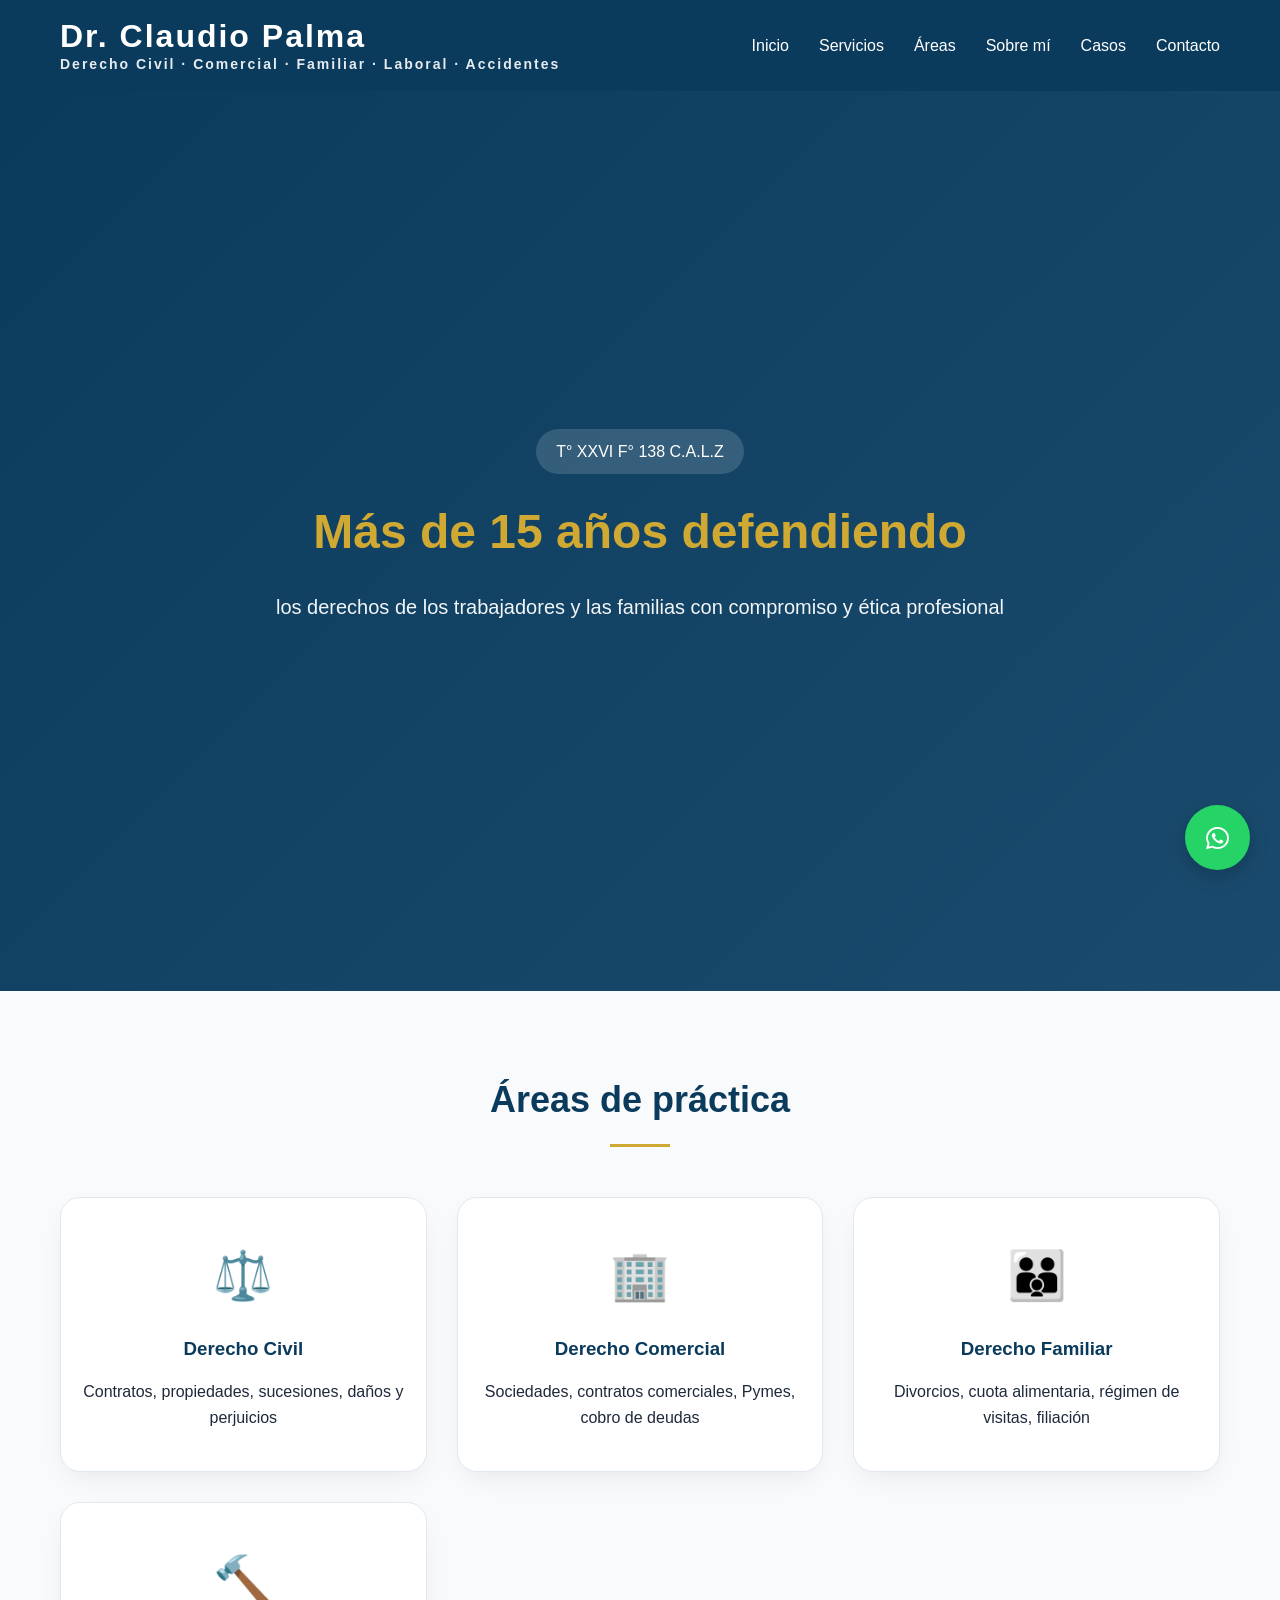
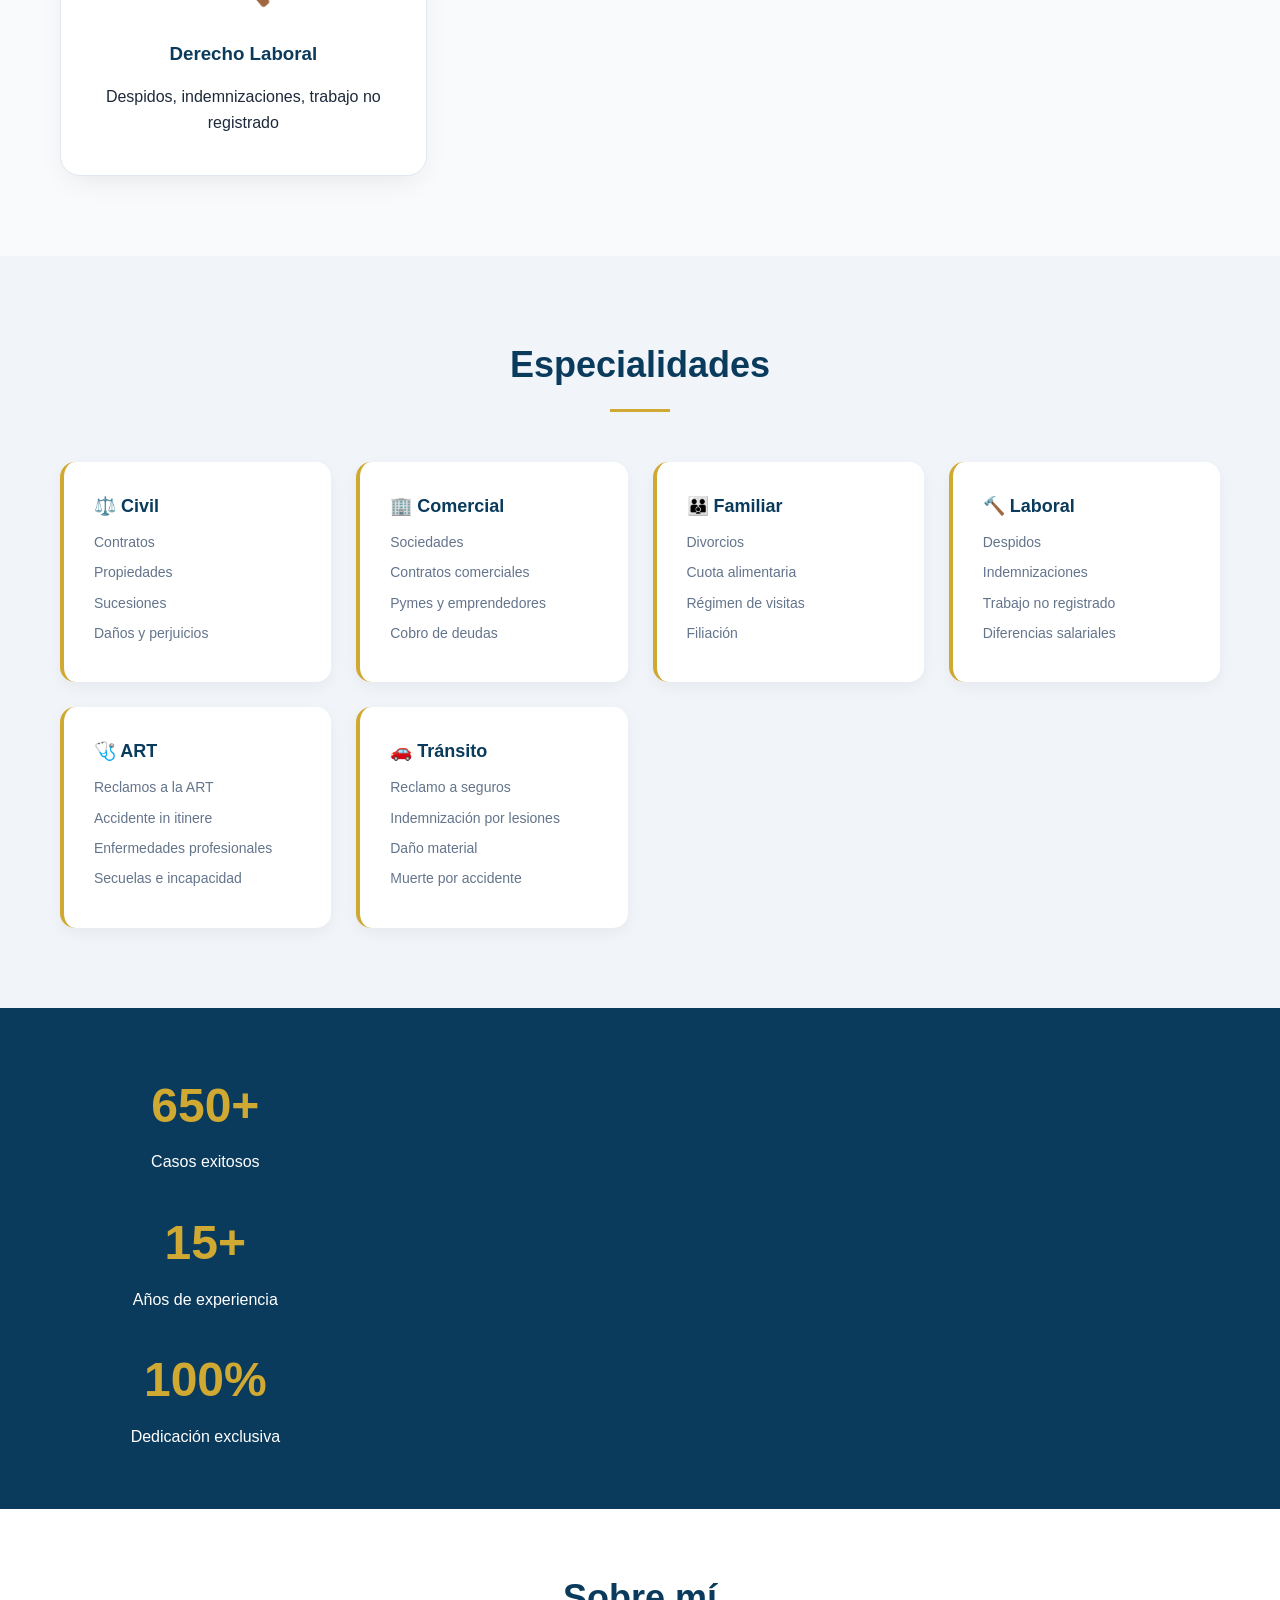
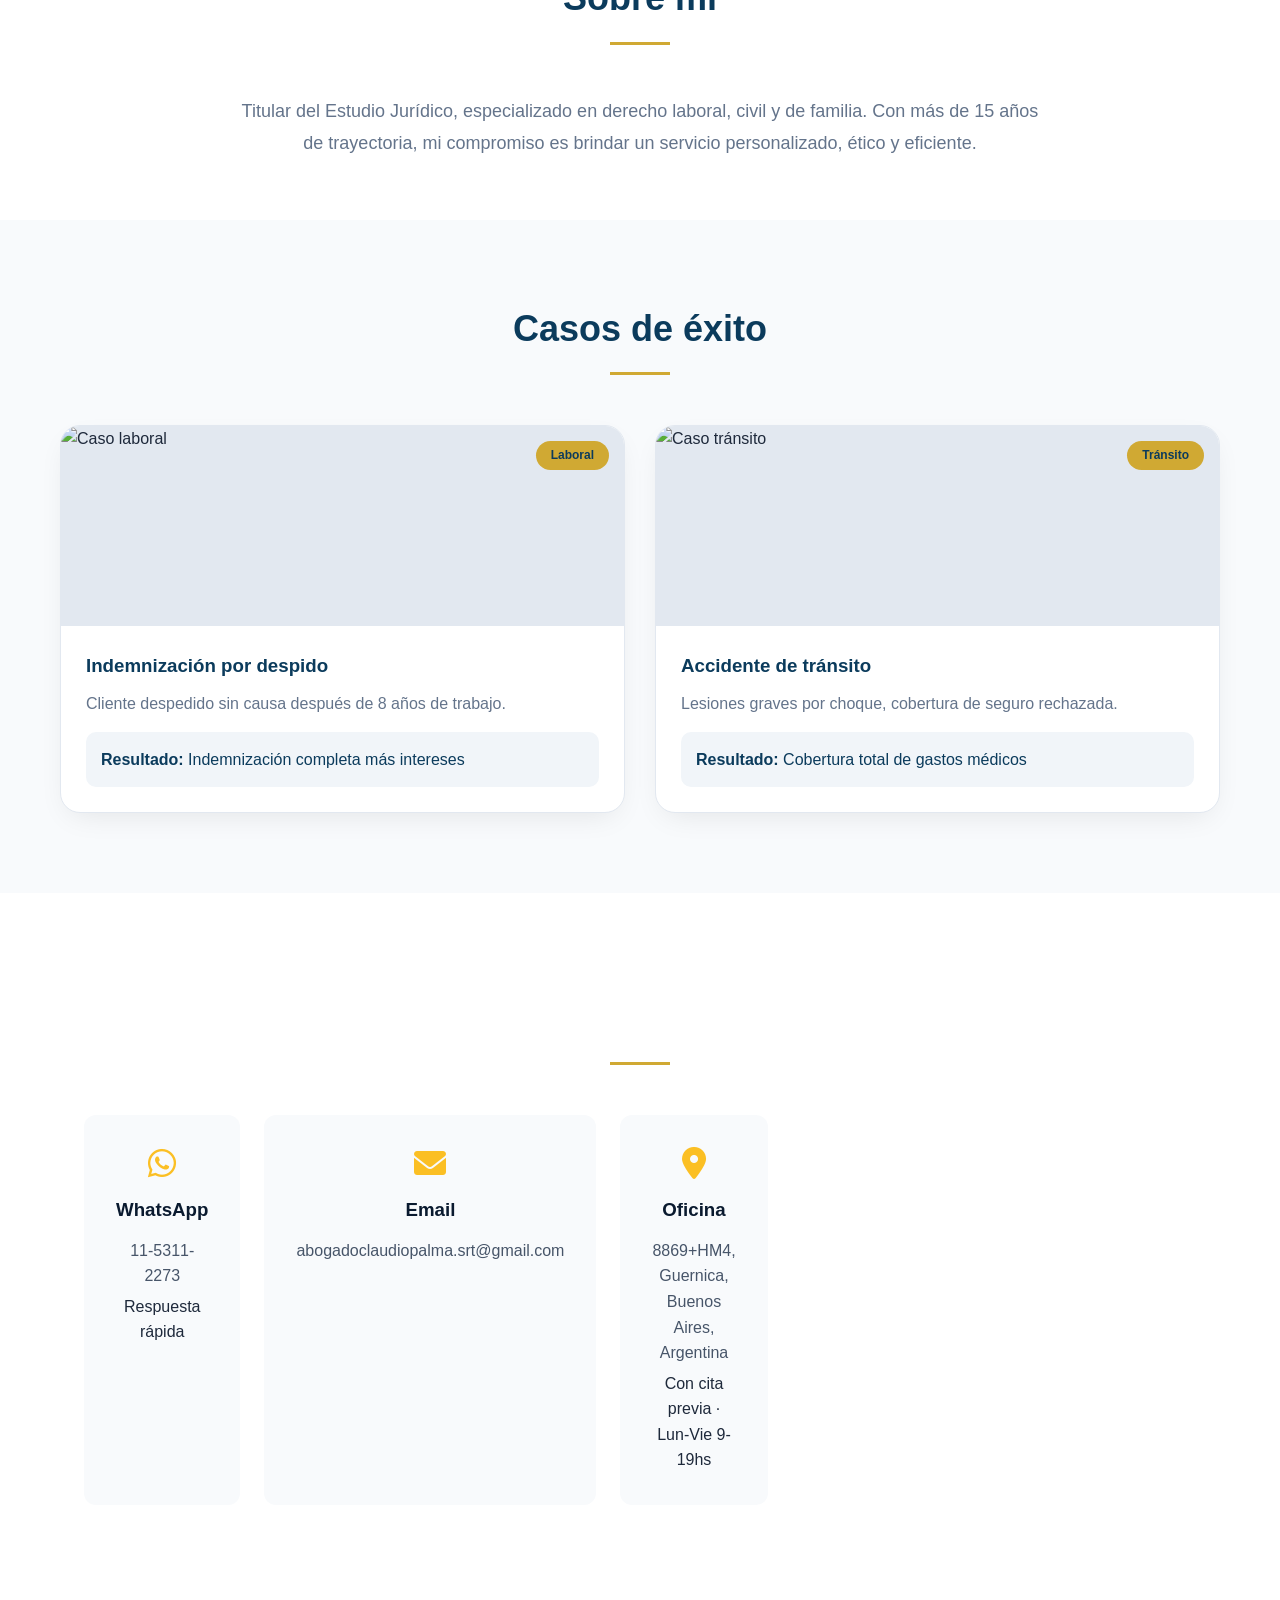
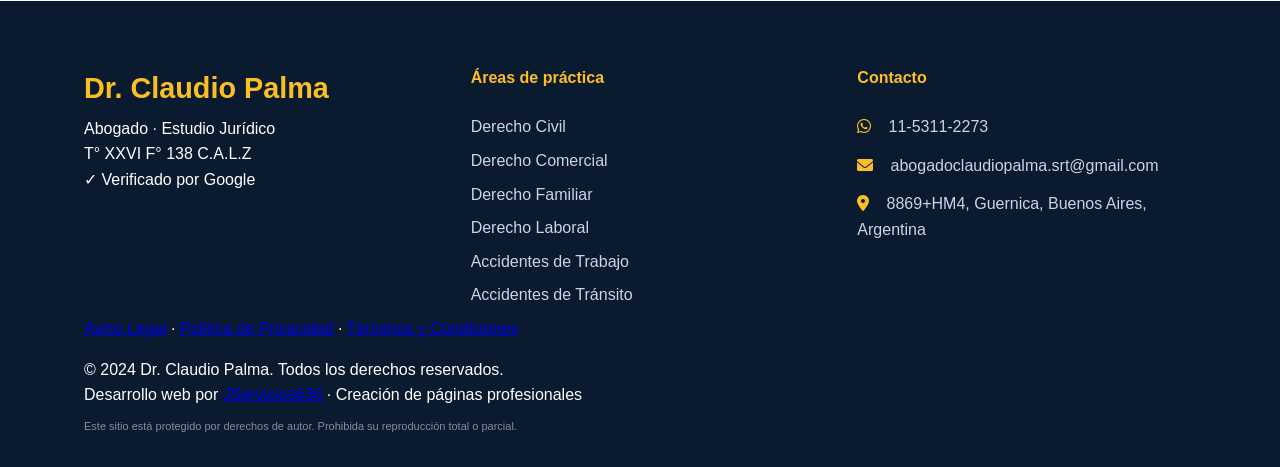
==== commit 51ee6c59: "Update index.html" ====
--- a/index.html
+++ b/index.html
@@ -3,31 +3,20 @@
 <head>
     <meta charset="UTF-8">
     <meta name="viewport" content="width=device-width, initial-scale=1.0">
-    
-    <!-- META TAGS SEO (Agregadas para Google) -->
     <meta name="description" content="Dr. Claudio Palma - Abogado en Guernica, Buenos Aires. Especialista en derecho laboral, civil, familiar y accidentes. Más de 15 años de experiencia. Primera consulta: 11-5311-2273">
     <meta name="keywords" content="abogado Guernica, abogado Buenos Aires, derecho laboral Guernica, abogado accidentes, derecho familiar, estudio jurídico, abogado laboral, ART, despidos">
     <meta name="author" content="Dr. Claudio Palma">
     <meta name="robots" content="index, follow">
-    
-    <!-- OPEN GRAPH (Para cuando compartan en redes) -->
     <meta property="og:title" content="Dr. Claudio Palma | Abogado en Guernica, Buenos Aires">
     <meta property="og:description" content="Especialista en derecho laboral, civil y familiar. Más de 15 años defendiendo tus derechos.">
     <meta property="og:type" content="website">
     <meta property="og:url" content="https://claudio-palma-abogado.onrender.com">
     <meta property="og:image" content="https://claudio-palma-abogado.onrender.com/WhatsApp%20Image%202025-11-13%20at%2020.58.56.jpeg">
     <meta property="og:locale" content="es_AR">
-    
-    <!-- TÍTULO DE LA PESTAÑA -->
     <title>Dr. Claudio Palma | Abogado en Guernica, Buenos Aires</title>
-    
-    <!-- TUS ESTILOS ORIGINALES -->
     <link rel="stylesheet" href="style.css">
     <link rel="stylesheet" href="https://cdnjs.cloudflare.com/ajax/libs/font-awesome/6.0.0/css/all.min.css">
-    
-    <!-- Favicon (opcional, mejora la pinta) -->
     <link rel="shortcut icon" href="data:image/svg+xml,<svg xmlns=%22http://www.w3.org/2000/svg%22 viewBox=%220 0 100 100%22><text y=%22.9em%22 font-size=%2290%22>⚖️</text></svg>">
-    
 <style>
 *{margin:0;padding:0;box-sizing:border-box;font-family:'Inter','Segoe UI',Roboto,sans-serif}
 :root{--primary:#0b3b5c;--gold:#d0a933;--bg-light:#f8fafc;--text-dark:#1e293b;--text-light:#64748b;--white:#fff;--border:#e2e8f0}
@@ -38,7 +27,7 @@
 header{background:var(--primary);color:#fff;padding:20px 0;box-shadow:0 4px 10px rgba(0,0,0,.1)}
 .header-content{display:flex;justify-content:space-between;align-items:center;flex-wrap:wrap}
 .header-left{display:flex;align-items:center;gap:20px}
-.foto-profesional{width:70px;height:70px;border-radius:50%;object-fit:cover;border:3px solid var(--gold);background:#fff;display:none}
+.foto-profesional{width:70px;height:70px;border-radius:50%;object-fit:cover;border:3px solid var(--gold)}
 .logo h1{font-size:32px;font-weight:600;color:#fff}
 .logo p{color:rgba(255,255,255,.9);font-size:14px;margin-top:5px}
 nav ul{display:flex;list-style:none;gap:30px}
@@ -64,8 +53,190 @@
 .stats{background:var(--primary);color:#fff;padding:60px 0}
 .stats-grid{display:grid;grid-template-columns:repeat(auto-fit,minmax(200px,1fr));gap:30px;text-align:center}
 .stat-number{font-size:48px;font-weight:700;color:var(--gold)}
+</style>
+</head>
+<body>
+
+<a href="https://wa.me/5491153112273" class="whatsapp-float" target="_blank"><i class="fab fa-whatsapp"></i></a>
+
+<!-- HEADER -->
+<header>
+  <div class="container">
+    <div class="header-content">
+      <div class="header-left">
+        <img id="header-foto" class="foto-profesional" src="" alt="Dr. Claudio Palma" style="display:none"/>
+        <div class="logo">
+          <h1>Dr. Claudio Palma</h1>
+          <p>Derecho Civil · Comercial · Familiar · Laboral · Accidentes</p>
+        </div>
+      </div>
+      <nav>
+        <ul>
+          <li><a href="#inicio">Inicio</a></li>
+          <li><a href="#servicios">Servicios</a></li>
+          <li><a href="#areas">Áreas</a></li>
+          <li><a href="#sobre-mi">Sobre mí</a></li>
+          <li><a href="#casos">Casos</a></li>
+          <li id="nav-galeria" style="display:none"><a href="#seccion-galeria">Galería</a></li>
+          <li><a href="#contacto">Contacto</a></li>
+        </ul>
+      </nav>
+    </div>
+  </div>
+</header>
+
+<!-- HERO -->
+<section id="inicio" class="hero">
+  <div class="container">
+    <span class="hero-badge">T° XXVI F° 138 C.A.L.Z</span>
+    <h2>Más de 15 años defendiendo</h2>
+    <p>los derechos de los trabajadores y las familias con compromiso y ética profesional</p>
+  </div>
+</section>
+
+<!-- SERVICIOS -->
+<section id="servicios">
+  <div class="container">
+    <h2 class="section-title">Áreas de práctica</h2>
+    <div class="servicios-grid">
+      <div class="servicio-card"><div class="servicio-icon">⚖️</div><h3>Derecho Civil</h3><p>Contratos, propiedades, sucesiones, daños y perjuicios</p></div>
+      <div class="servicio-card"><div class="servicio-icon">🏢</div><h3>Derecho Comercial</h3><p>Sociedades, contratos comerciales, Pymes, cobro de deudas</p></div>
+      <div class="servicio-card"><div class="servicio-icon">👪</div><h3>Derecho Familiar</h3><p>Divorcios, cuota alimentaria, régimen de visitas, filiación</p></div>
+      <div class="servicio-card"><div class="servicio-icon">🔨</div><h3>Derecho Laboral</h3><p>Despidos, indemnizaciones, trabajo no registrado</p></div>
+    </div>
+  </div>
+</section>
+
+<!-- ÁREAS -->
+<section id="areas" style="background:#f1f5f9">
+  <div class="container">
+    <h2 class="section-title">Especialidades</h2>
+    <div class="areas-grid">
+      <div class="area-item"><h4>⚖️ Civil</h4><ul><li>Contratos</li><li>Propiedades</li><li>Sucesiones</li><li>Daños y perjuicios</li></ul></div>
+      <div class="area-item"><h4>🏢 Comercial</h4><ul><li>Sociedades</li><li>Contratos comerciales</li><li>Pymes y emprendedores</li><li>Cobro de deudas</li></ul></div>
+      <div class="area-item"><h4>👪 Familiar</h4><ul><li>Divorcios</li><li>Cuota alimentaria</li><li>Régimen de visitas</li><li>Filiación</li></ul></div>
+      <div class="area-item"><h4>🔨 Laboral</h4><ul><li>Despidos</li><li>Indemnizaciones</li><li>Trabajo no registrado</li><li>Diferencias salariales</li></ul></div>
+      <div class="area-item"><h4>🩺 ART</h4><ul><li>Reclamos a la ART</li><li>Accidente in itinere</li><li>Enfermedades profesionales</li><li>Secuelas e incapacidad</li></ul></div>
+      <div class="area-item"><h4>🚗 Tránsito</h4><ul><li>Reclamo a seguros</li><li>Indemnización por lesiones</li><li>Daño material</li><li>Muerte por accidente</li></ul></div>
+    </div>
+  </div>
+</section>
+
+<!-- STATS -->
+<section class="stats">
+  <div class="container">
+    <div class="stats-grid">
+      <div><div class="stat-number">650+</div><p>Casos exitosos</p></div>
+      <div><div class="stat-number">15+</div><p>Años de experiencia</p></div>
+      <div><div class="stat-number">100%</div><p>Dedicación exclusiva</p></div>
+    </div>
+  </div>
+              </section>
+              <!-- SOBRE MÍ -->
+<section id="sobre-mi" class="sobre-mi">
+  <div class="container">
+    <h2 class="section-title">Sobre mí</h2>
+    <p class="bio">Titular del Estudio Jurídico, especializado en derecho laboral, civil y de familia. Con más de 15 años de trayectoria, mi compromiso es brindar un servicio personalizado, ético y eficiente.</p>
+    <div class="sobre-foto-wrap" id="sobre-foto-wrap">
+      <img id="sobre-foto" src="" alt="Dr. Claudio Palma"/>
+    </div>
+  </div>
+</section>
+
+<!-- CASOS -->
+<section id="casos">
+  <div class="container">
+    <h2 class="section-title">Casos de éxito</h2>
+    <div class="casos-grid" id="casos-grid">
+      <div class="caso-card">
+        <div class="caso-img">
+          <img src="https://images.unsplash.com/photo-1589829545856-d10d557cf95f?ixlib=rb-1.2.1&auto=format&fit=crop&w=500&q=80" alt="Caso laboral" loading="lazy"/>
+          <span class="caso-badge">Laboral</span>
+        </div>
+        <div class="caso-content">
+          <h3>Indemnización por despido</h3>
+          <p>Cliente despedido sin causa después de 8 años de trabajo.</p>
+          <div class="caso-resultado"><strong>Resultado:</strong> Indemnización completa más intereses</div>
+        </div>
+      </div>
+      <div class="caso-card">
+        <div class="caso-img">
+          <img src="https://images.unsplash.com/photo-1450101499163-c8848c66ca85?ixlib=rb-1.2.1&auto=format&fit=crop&w=500&q=80" alt="Caso tránsito" loading="lazy"/>
+          <span class="caso-badge">Tránsito</span>
+        </div>
+        <div class="caso-content">
+          <h3>Accidente de tránsito</h3>
+          <p>Lesiones graves por choque, cobertura de seguro rechazada.</p>
+          <div class="caso-resultado"><strong>Resultado:</strong> Cobertura total de gastos médicos</div>
+        </div>
+      </div>
+    </div>
+  </div>
+</section>
+
+<!-- GALERÍA -->
+<section id="seccion-galeria">
+  <div class="container">
+    <h2 class="section-title">Galería</h2>
+    <div class="galeria-grid" id="galeria-grid"></div>
+  </div>
+</section>
+
+<!-- CONTACTO -->
+<section id="contacto" class="contacto">
+  <div class="container">
+    <h2 class="section-title" style="color:#fff">Contacto</h2>
+    <div class="contacto-grid">
+      <div class="contacto-info">
+        <div class="contacto-card"><i class="fab fa-whatsapp"></i><h3>WhatsApp</h3><a href="https://wa.me/5491153112273" class="contacto-link">11-5311-2273</a><p class="contacto-desc">Respuesta rápida</p></div>
+        <div class="contacto-card"><i class="fas fa-envelope"></i><h3>Email</h3><a href="mailto:abogadoclaudiopalma.srt@gmail.com" class="contacto-link">abogadoclaudiopalma.srt@gmail.com</a></div>
+        <div class="contacto-card"><i class="fas fa-map-marker-alt"></i><h3>Oficina</h3><p class="contacto-link">8869+HM4, Guernica, Buenos Aires, Argentina</p><p class="contacto-desc">Con cita previa · Lun-Vie 9-19hs</p></div>
+      </div>
+      <div class="contacto-mapa">
+        <iframe src="https://www.google.com/maps/embed?pb=!1m14!1m12!1m3!1d26240!2d-58.383759!3d-34.603739!2m3!1f0!2f0!3f0!3m2!1i1024!2i768!4f13.1!5e0!3m2!1ses!2sar!4v1620000000000!5m2!1ses!2sar" width="100%" height="250" style="border:0;" allowfullscreen="" loading="lazy" title="Ubicación del estudio"></iframe>
+      </div>
+    </div>
+  </div>
+</section>
+
+<!-- FOOTER -->
+<footer>
+  <div class="container">
+    <div class="footer-content">
+      <div class="footer-brand">
+        <h3>Dr. Claudio Palma</h3>
+        <p>Abogado · Estudio Jurídico</p>
+        <p class="footer-matricula">T° XXVI F° 138 C.A.L.Z</p>
+        <div class="google-badge">✓ Verificado por Google</div>
+      </div>
+      <div class="footer-areas">
+        <h4>Áreas de práctica</h4>
+        <ul>
+          <li>Derecho Civil</li><li>Derecho Comercial</li><li>Derecho Familiar</li>
+          <li>Derecho Laboral</li><li>Accidentes de Trabajo</li><li>Accidentes de Tránsito</li>
+        </ul>
+      </div>
+      <div class="footer-contact">
+        <h4>Contacto</h4>
+        <p><i class="fab fa-whatsapp"></i> 11-5311-2273</p>
+        <p><i class="fas fa-envelope"></i> abogadoclaudiopalma.srt@gmail.com</p>
+        <p><i class="fas fa-map-marker-alt"></i> 8869+HM4, Guernica, Buenos Aires, Argentina</p>
+      </div>
+    </div>
+    <div class="legal-footer">
+      <a href="/aviso-legal.html">Aviso Legal</a> · <a href="/politica-privacidad.html">Política de Privacidad</a> · <a href="/terminos.html">Términos y Condiciones</a>
+      <p style="margin-top:15px">© 2024 Dr. Claudio Palma. Todos los derechos reservados.</p>
+      <p class="creator">Desarrollo web por <a href="mailto:jservicios636@gmail.com">JServicios636</a> · Creación de páginas profesionales</p>
+      <p style="font-size:11px;margin-top:10px;opacity:.5">Este sitio está protegido por derechos de autor. Prohibida su reproducción total o parcial.</p>
+    </div>
+  </div>
+</footer>
+<style>
+/* ESTILOS FALTANTES */
 .sobre-mi{background:#fff;padding:60px 0;text-align:center}
-.sobre-mi p{max-width:800px;margin:0 auto;color:var(--text-light);font-size:18px;line-height:1.8}
+.sobre-mi p.bio{max-width:800px;margin:0 auto;color:var(--text-light);font-size:18px;line-height:1.8}
+.sobre-foto-wrap{margin:30px auto 0;display:none}
+.sobre-foto-wrap img{width:180px;height:180px;border-radius:50%;object-fit:cover;border:4px solid var(--gold);box-shadow:0 10px 30px rgba(0,0,0,.12)}
 .casos-grid{display:grid;grid-template-columns:repeat(auto-fit,minmax(320px,1fr));gap:30px;margin-top:40px}
 .caso-card{background:#fff;border-radius:20px;overflow:hidden;box-shadow:0 10px 30px -10px rgba(0,0,0,.1);border:1px solid var(--border)}
 .caso-img{height:200px;background:#e2e8f0;position:relative}
@@ -75,40 +246,85 @@
 .caso-content h3{color:var(--primary);margin-bottom:10px}
 .caso-content p{color:var(--text-light);margin-bottom:15px}
 .caso-resultado{background:#f1f5f9;padding:15px;border-radius:10px;font-weight:500;color:var(--primary)}
-.contacto{background:var(--primary);color:#fff}
-.contacto-grid{display:grid;grid-template-columns:1fr 1fr;gap:40px}
-.contacto-info{display:grid;grid-template-columns:repeat(auto-fit,minmax(200px,1fr));gap:20px}
-.contacto-card{background:rgba(255,255,255,.1);padding:25px;border-radius:15px;backdrop-filter:blur(10px)}
-.contacto-card i{font-size:24px;color:var(--gold);margin-bottom:15px}
-.contacto-link{color:#fff;text-decoration:none;font-weight:500;display:block;margin:10px 0}
-.contacto-desc{color:rgba(255,255,255,.7);font-size:13px}
-.contacto-mapa{border-radius:15px;overflow:hidden}
-footer{background:#0a1a2a;color:#fff;padding:60px 0 20px}
-.footer-content{display:grid;grid-template-columns:repeat(auto-fit,minmax(250px,1fr));gap:40px;margin-bottom:40px}
-.footer-brand h3{color:var(--gold);font-size:24px;margin-bottom:10px}
-.footer-matricula{color:rgba(255,255,255,.5);font-size:13px;margin-top:10px}
-.footer-areas ul{list-style:none;color:rgba(255,255,255,.7)}
-.footer-areas li{margin:8px 0}
-.footer-contact p{margin:10px 0;color:rgba(255,255,255,.7)}
-.google-badge{display:inline-block;background:#1e7e34;color:#fff;padding:5px 15px;border-radius:30px;font-size:13px;margin-top:15px}
-.legal-footer{text-align:center;padding:20px 0 10px;border-top:1px solid rgba(255,255,255,.1);font-size:13px;color:#94a3b8}
-.legal-footer a{color:#94a3b8;text-decoration:none;margin:0 10px}
-.legal-footer a:hover{color:var(--gold)}
-.creator{font-size:12px;color:#5f6b7a;margin-top:10px}
-.creator a{color:var(--gold);text-decoration:none}
-@media(max-width:768px){.header-content{flex-direction:column;text-align:center}.header-left{flex-direction:column}nav ul{margin-top:20px;flex-wrap:wrap;justify-content:center}.hero h2{font-size:32px}.contacto-grid{grid-template-columns:1fr}}
+#seccion-galeria{background:#f1f5f9;padding:80px 0;display:none}
+.galeria-grid{display:grid;grid-template-columns:repeat(auto-fill,minmax(260px,1fr));gap:20px;margin-top:40px}
+.galeria-item{border-radius:14px;overflow:hidden;box-shadow:0 5px 20px rgba(0,0,0,.08);background:#e2e8f0}
+.galeria-item img{width:100%;height:220px;object-fit:cover;display:block;transition:transform .3s}
+.galeria-item:hover img{transform:scale(1.04)}
+.galeria-caption{padding:14px 16px;background:#fff}
+.galeria-caption strong{display:block;color:var(--primary);font-size:.9rem;margin-bottom:2px}
+.galeria-caption p{font-size:.82rem;color:var(--text-light)}
 </style>
-</head>
-<body>
-<a href="https://wa.me/5491153112273" class="whatsapp-float" target="_blank"><i class="fab fa-whatsapp"></i></a>
-<header><div class="container"><div class="header-content"><div class="header-left"><div class="logo"><h1>Dr. Claudio Palma</h1><p>Derecho Civil · Comercial · Familiar · Laboral · Accidentes</p></div></div><nav><ul><li><a href="#inicio">Inicio</a></li><li><a href="#servicios">Servicios</a></li><li><a href="#areas">Áreas</a></li><li><a href="#sobre-mi">Sobre mí</a></li><li><a href="#casos">Casos</a></li><li><a href="#contacto">Contacto</a></li></ul></nav></div></div></header>
-<section id="inicio" class="hero"><div class="container"><span class="hero-badge">T° XXVI F° 138 C.A.L.Z</span><h2>Más de 15 años defendiendo</h2><p>los derechos de los trabajadores y las familias con compromiso y ética profesional</p></div></section>
-<section id="servicios"><div class="container"><h2 class="section-title">Áreas de práctica</h2><div class="servicios-grid"><div class="servicio-card"><div class="servicio-icon">⚖️</div><h3>Derecho Civil</h3><p>Contratos, propiedades, sucesiones, daños y perjuicios</p></div><div class="servicio-card"><div class="servicio-icon">🏢</div><h3>Derecho Comercial</h3><p>Sociedades, contratos comerciales, Pymes, cobro de deudas</p></div><div class="servicio-card"><div class="servicio-icon">👪</div><h3>Derecho Familiar</h3><p>Divorcios, cuota alimentaria, régimen de visitas, filiación</p></div><div class="servicio-card"><div class="servicio-icon">🔨</div><h3>Derecho Laboral</h3><p>Despidos, indemnizaciones, trabajo no registrado</p></div></div></div></section>
-<section id="areas" style="background:#f1f5f9"><div class="container"><h2 class="section-title">Especialidades</h2><div class="areas-grid"><div class="area-item"><h4>⚖️ Civil</h4><ul><li>Contratos</li><li>Propiedades</li><li>Sucesiones</li><li>Daños y perjuicios</li></ul></div><div class="area-item"><h4>🏢 Comercial</h4><ul><li>Sociedades</li><li>Contratos comerciales</li><li>Pymes y emprendedores</li><li>Cobro de deudas</li></ul></div><div class="area-item"><h4>👪 Familiar</h4><ul><li>Divorcios</li><li>Cuota alimentaria</li><li>Régimen de visitas</li><li>Filiación</li></ul></div><div class="area-item"><h4>🔨 Laboral</h4><ul><li>Despidos</li><li>Indemnizaciones</li><li>Trabajo no registrado</li><li>Diferencias salariales</li></ul></div><div class="area-item"><h4>🩺 ART</h4><ul><li>Reclamos a la ART</li><li>Accidente in itinere</li><li>Enfermedades profesionales</li><li>Secuelas e incapacidad</li></ul></div><div class="area-item"><h4>🚗 Tránsito</h4><ul><li>Reclamo a seguros</li><li>Indemnización por lesiones</li><li>Daño material</li><li>Muerte por accidente</li></ul></div></div></div></section>
-<section class="stats"><div class="container"><div class="stats-grid"><div><div class="stat-number">650+</div><p>Casos exitosos</p></div><div><div class="stat-number">15+</div><p>Años de experiencia</p></div><div><div class="stat-number">100%</div><p>Dedicación exclusiva</p></div></div></div></section>
-<section id="sobre-mi" class="sobre-mi"><div class="container"><h2 class="section-title">Sobre mí</h2><p>Titular del Estudio Jurídico, especializado en derecho laboral, civil y de familia. Con más de 15 años de trayectoria, mi compromiso es brindar un servicio personalizado, ético y eficiente.</p></div></section>
-<section id="casos"><div class="container"><h2 class="section-title">Casos de éxito</h2><div class="casos-grid"><div class="caso-card"><div class="caso-img"><img src="https://images.unsplash.com/photo-1589829545856-d10d557cf95f?ixlib=rb-1.2.1&auto=format&fit=crop&w=500&q=80" alt="Caso laboral" loading="lazy"><span class="caso-badge">Laboral</span></div><div class="caso-content"><h3>Indemnización por despido</h3><p>Cliente despedido sin causa después de 8 años de trabajo.</p><div class="caso-resultado"><strong>Resultado:</strong> Indemnización completa más intereses</div></div></div><div class="caso-card"><div class="caso-img"><img src="https://images.unsplash.com/photo-1450101499163-c8848c66ca85?ixlib=rb-1.2.1&auto=format&fit=crop&w=500&q=80" alt="Caso tránsito" loading="lazy"><span class="caso-badge">Tránsito</span></div><div class="caso-content"><h3>Accidente de tránsito</h3><p>Lesiones graves por choque, cobertura de seguro rechazada.</p><div class="caso-resultado"><strong>Resultado:</strong> Cobertura total de gastos médicos</div></div></div></div></div></section>
-<section id="contacto" class="contacto"><div class="container"><h2 class="section-title" style="color:#fff">Contacto</h2><div class="contacto-grid"><div class="contacto-info"><div class="contacto-card"><i class="fab fa-whatsapp"></i><h3>WhatsApp</h3><a href="https://wa.me/5491153112273" class="contacto-link">11-5311-2273</a><p class="contacto-desc">Respuesta rápida</p></div><div class="contacto-card"><i class="fas fa-envelope"></i><h3>Email</h3><a href="mailto:abogadoclaudiopalma.srt@gmail.com" class="contacto-link">abogadoclaudiopalma.srt@gmail.com</a></div><div class="contacto-card"><i class="fas fa-map-marker-alt"></i><h3>Oficina</h3><p class="contacto-link">8869+HM4, Guernica, Buenos Aires, Argentina</p><p class="contacto-desc">Con cita previa · Lun-Vie 9-19hs</p></div></div><div class="contacto-mapa"><iframe src="https://www.google.com/maps/embed?pb=!1m14!1m12!1m3!1d26240!2d-58.383759!3d-34.603739!2m3!1f0!2f0!3f0!3m2!1i1024!2i768!4f13.1!5e0!3m2!1ses!2sar!4v1620000000000!5m2!1ses!2sar" width="100%" height="250" style="border:0;" allowfullscreen="" loading="lazy" title="Ubicación del estudio"></iframe></div></div></div></section>
-<footer><div class="container"><div class="footer-content"><div class="footer-brand"><h3>Dr. Claudio Palma</h3><p>Abogado · Estudio Jurídico</p><p class="footer-matricula">T° XXVI F° 138 C.A.L.Z</p><div class="google-badge">✓ Verificado por Google</div></div><div class="footer-areas"><h4>Áreas de práctica</h4><ul><li>Derecho Civil</li><li>Derecho Comercial</li><li>Derecho Familiar</li><li>Derecho Laboral</li><li>Accidentes de Trabajo</li><li>Accidentes de Tránsito</li></ul></div><div class="footer-contact"><h4>Contacto</h4><p><i class="fab fa-whatsapp"></i> 11-5311-2273</p><p><i class="fas fa-envelope"></i> abogadoclaudiopalma.srt@gmail.com</p><p><i class="fas fa-map-marker-alt"></i> 8869+HM4, Guernica, Buenos Aires, Argentina</p></div></div><div class="legal-footer"><a href="/aviso-legal.html">Aviso Legal</a> · <a href="/politica-privacidad.html">Política de Privacidad</a> · <a href="/terminos.html">Términos y Condiciones</a><p style="margin-top:15px">© 2024 Dr. Claudio Palma. Todos los derechos reservados.</p><p class="creator">Desarrollo web por <a href="mailto:jservicios636@gmail.com">JServicios636</a> · Creación de páginas profesionales</p><p style="font-size:11px;margin-top:10px;opacity:.5">Este sitio está protegido por derechos de autor. Prohibida su reproducción total o parcial.</p></div></div></footer>
+
+<script>
+const JB_KEY = 'TU_JSONBIN_API_KEY';
+const JB_BIN = 'TU_JSONBIN_BIN_ID';
+
+async function cargarImagenes() {
+  if(JB_KEY.startsWith('TU_') || JB_BIN.startsWith('TU_')) return;
+
+  try {
+    const res = await fetch(`https://api.jsonbin.io/v3/b/${JB_BIN}/latest`, {
+      headers: { 'X-Master-Key': JB_KEY }
+    });
+    if(!res.ok) return;
+    const data = (await res.json()).record;
+
+    const fotos = data.sobre || [];
+    if(fotos.length > 0) {
+      const ultima = fotos[fotos.length - 1];
+      const imgSobre = document.getElementById('sobre-foto');
+      const wrapSobre = document.getElementById('sobre-foto-wrap');
+      imgSobre.src = ultima.url;
+      imgSobre.alt = ultima.alt || 'Dr. Claudio Palma';
+      wrapSobre.style.display = 'block';
+      const hFoto = document.getElementById('header-foto');
+      hFoto.src = ultima.url;
+      hFoto.style.display = 'block';
+    }
+
+    const casos = data.casos || [];
+    if(casos.length > 0) {
+      const grid = document.getElementById('casos-grid');
+      casos.slice().reverse().forEach(caso => {
+        const card = document.createElement('div');
+        card.className = 'caso-card';
+        card.innerHTML = `
+          <div class="caso-img">
+            <img src="${caso.url}" alt="${caso.titulo || 'Caso'}" loading="lazy"/>
+            ${caso.tipo ? `<span class="caso-badge">${caso.tipo}</span>` : ''}
+          </div>
+          <div class="caso-content">
+            <h3>${caso.titulo || 'Caso exitoso'}</h3>
+            ${caso.descripcion ? `<p>${caso.descripcion}</p>` : ''}
+            ${caso.resultado ? `<div class="caso-resultado"><strong>Resultado:</strong> ${caso.resultado}</div>` : ''}
+          </div>`;
+        grid.insertBefore(card, grid.firstChild);
+      });
+    }
+
+    const galeria = data.galeria || [];
+    if(galeria.length > 0) {
+      document.getElementById('seccion-galeria').style.display = 'block';
+      document.getElementById('nav-galeria').style.display = 'list-item';
+      const gGrid = document.getElementById('galeria-grid');
+      galeria.slice().reverse().forEach(img => {
+        const item = document.createElement('div');
+        item.className = 'galeria-item';
+        item.innerHTML = `
+          <img src="${img.url}" alt="${img.alt || 'Galería'}" loading="lazy">
+          <div class="galeria-caption">
+            ${img.titulo ? `<strong>${img.titulo}</strong>` : ''}
+            ${img.descripcion ? `<p>${img.descripcion}</p>` : ''}
+          </div>`;
+        gGrid.appendChild(item);
+      });
+    }
+  } catch(e) { console.log('Error cargando imágenes:', e); }
+}
+
+document.addEventListener('DOMContentLoaded', cargarImagenes);
+</script>
+
 </body>
-  </html>
+</html>
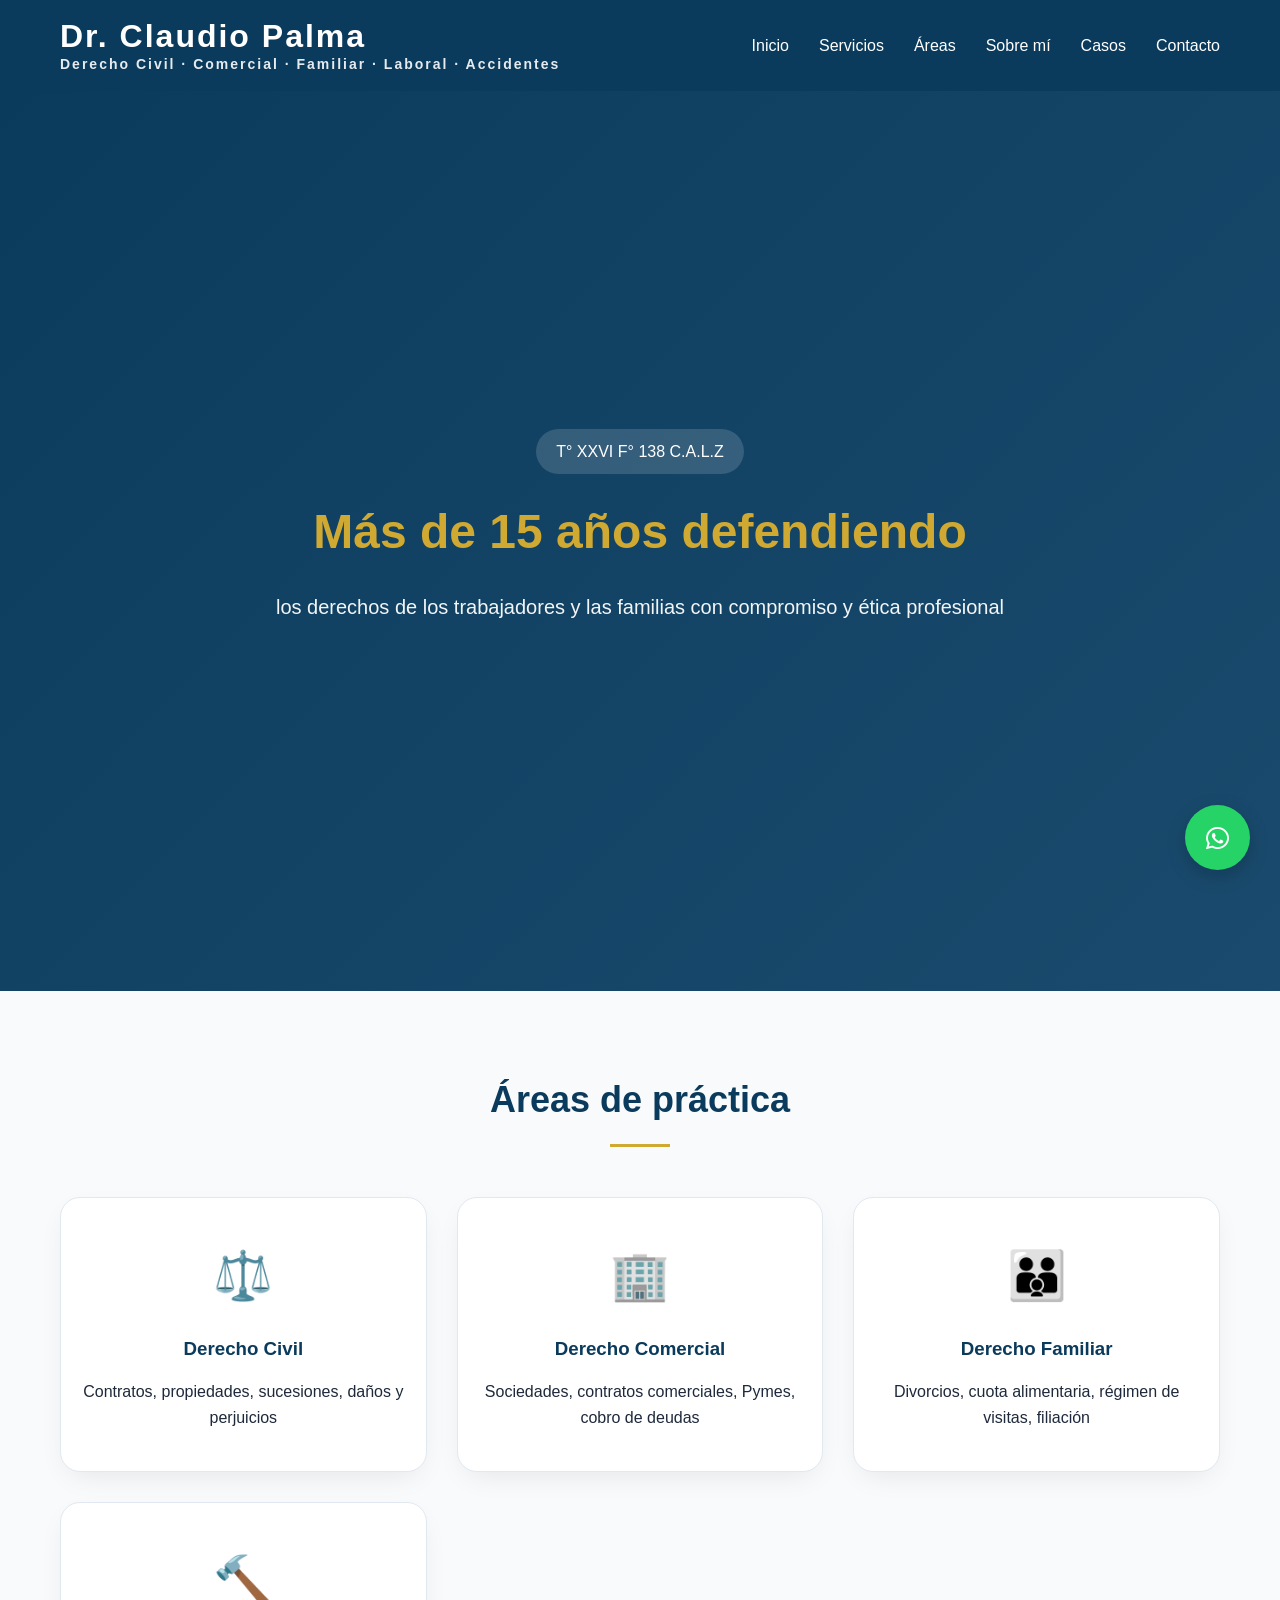
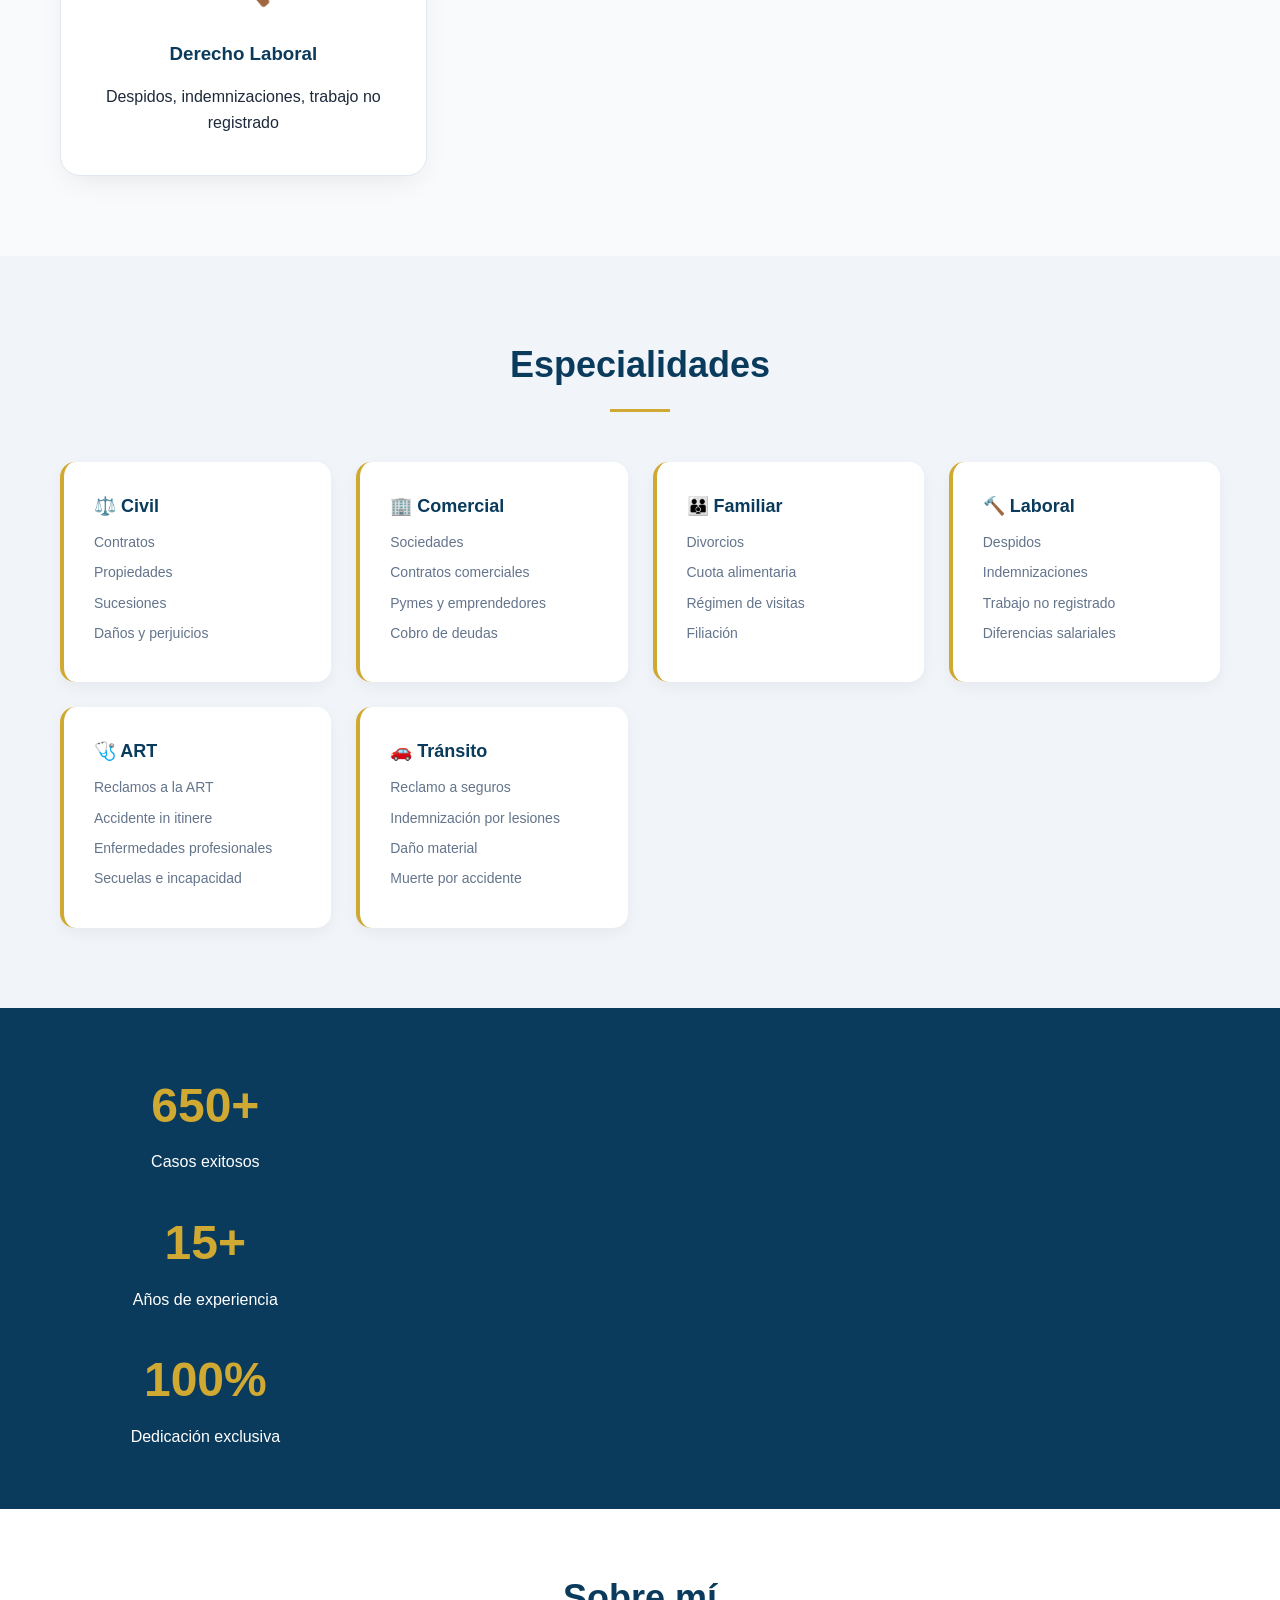
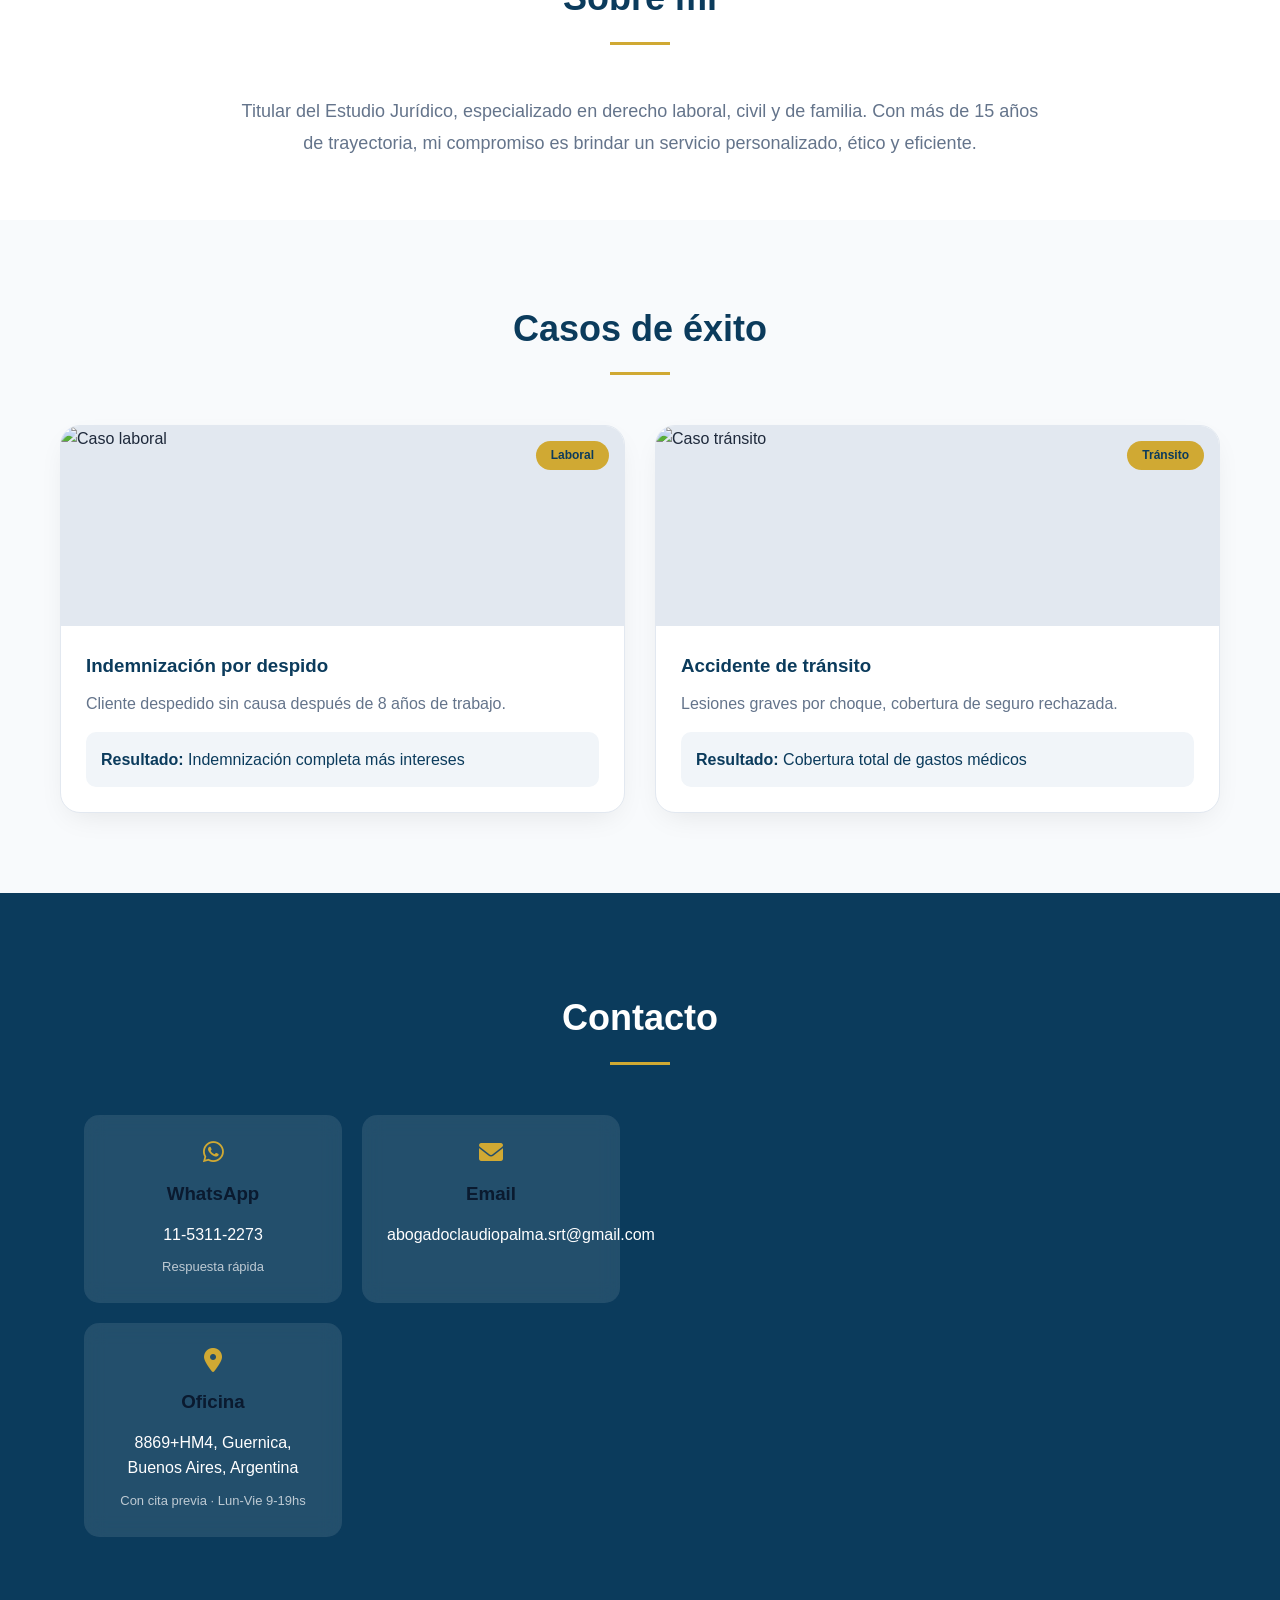
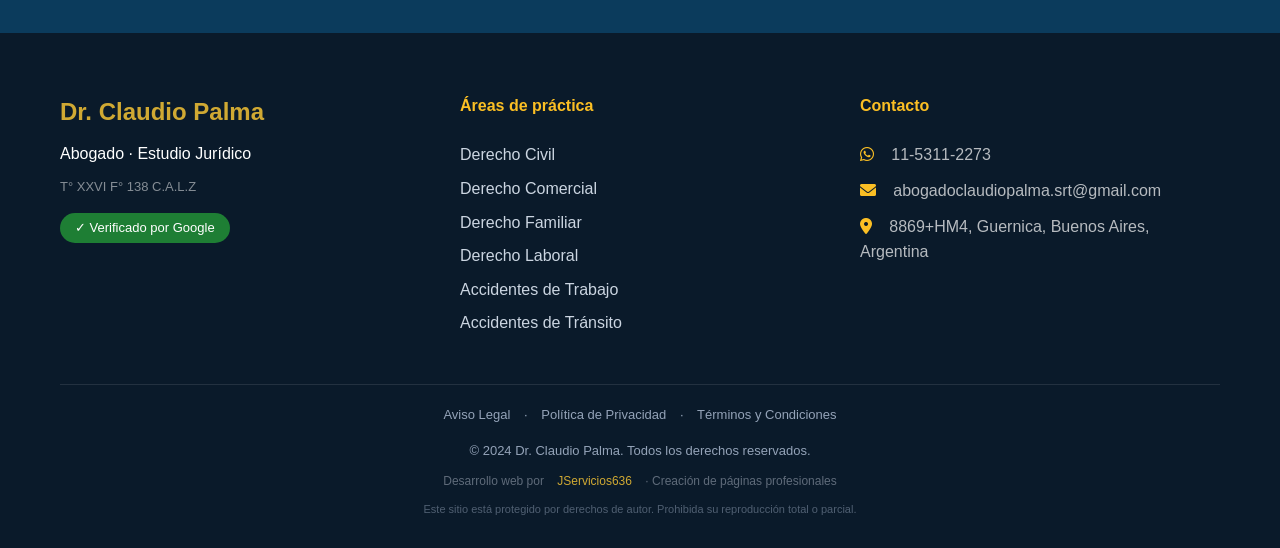
==== commit 1726ebd2: "Update index.html" ====
--- a/index.html
+++ b/index.html
@@ -53,6 +53,62 @@
 .stats{background:var(--primary);color:#fff;padding:60px 0}
 .stats-grid{display:grid;grid-template-columns:repeat(auto-fit,minmax(200px,1fr));gap:30px;text-align:center}
 .stat-number{font-size:48px;font-weight:700;color:var(--gold)}
+
+/* SOBRE MÍ */
+.sobre-mi{background:#fff;padding:60px 0;text-align:center}
+.sobre-mi p.bio{max-width:800px;margin:0 auto;color:var(--text-light);font-size:18px;line-height:1.8}
+.sobre-foto-wrap{margin:30px auto 0;display:none}
+.sobre-foto-wrap img{width:180px;height:180px;border-radius:50%;object-fit:cover;border:4px solid var(--gold);box-shadow:0 10px 30px rgba(0,0,0,.12)}
+
+/* CASOS */
+.casos-grid{display:grid;grid-template-columns:repeat(auto-fit,minmax(320px,1fr));gap:30px;margin-top:40px}
+.caso-card{background:#fff;border-radius:20px;overflow:hidden;box-shadow:0 10px 30px -10px rgba(0,0,0,.1);border:1px solid var(--border)}
+.caso-img{height:200px;background:#e2e8f0;position:relative}
+.caso-img img{width:100%;height:100%;object-fit:cover}
+.caso-badge{position:absolute;top:15px;right:15px;background:var(--gold);color:var(--primary);padding:5px 15px;border-radius:20px;font-size:12px;font-weight:600}
+.caso-content{padding:25px}
+.caso-content h3{color:var(--primary);margin-bottom:10px}
+.caso-content p{color:var(--text-light);margin-bottom:15px}
+.caso-resultado{background:#f1f5f9;padding:15px;border-radius:10px;font-weight:500;color:var(--primary)}
+
+/* GALERÍA */
+#seccion-galeria{background:#f1f5f9;padding:80px 0;display:none}
+.galeria-grid{display:grid;grid-template-columns:repeat(auto-fill,minmax(260px,1fr));gap:20px;margin-top:40px}
+.galeria-item{border-radius:14px;overflow:hidden;box-shadow:0 5px 20px rgba(0,0,0,.08);background:#e2e8f0}
+.galeria-item img{width:100%;height:220px;object-fit:cover;display:block;transition:transform .3s}
+.galeria-item:hover img{transform:scale(1.04)}
+.galeria-caption{padding:14px 16px;background:#fff}
+.galeria-caption strong{display:block;color:var(--primary);font-size:.9rem;margin-bottom:2px}
+.galeria-caption p{font-size:.82rem;color:var(--text-light)}
+
+.contacto{background:var(--primary);color:#fff}
+.contacto-grid{display:grid;grid-template-columns:1fr 1fr;gap:40px}
+.contacto-info{display:grid;grid-template-columns:repeat(auto-fit,minmax(200px,1fr));gap:20px}
+.contacto-card{background:rgba(255,255,255,.1);padding:25px;border-radius:15px;backdrop-filter:blur(10px)}
+.contacto-card i{font-size:24px;color:var(--gold);margin-bottom:15px}
+.contacto-link{color:#fff;text-decoration:none;font-weight:500;display:block;margin:10px 0}
+.contacto-desc{color:rgba(255,255,255,.7);font-size:13px}
+.contacto-mapa{border-radius:15px;overflow:hidden}
+footer{background:#0a1a2a;color:#fff;padding:60px 0 20px}
+.footer-content{display:grid;grid-template-columns:repeat(auto-fit,minmax(250px,1fr));gap:40px;margin-bottom:40px}
+.footer-brand h3{color:var(--gold);font-size:24px;margin-bottom:10px}
+.footer-matricula{color:rgba(255,255,255,.5);font-size:13px;margin-top:10px}
+.footer-areas ul{list-style:none;color:rgba(255,255,255,.7)}
+.footer-areas li{margin:8px 0}
+.footer-contact p{margin:10px 0;color:rgba(255,255,255,.7)}
+.google-badge{display:inline-block;background:#1e7e34;color:#fff;padding:5px 15px;border-radius:30px;font-size:13px;margin-top:15px}
+.legal-footer{text-align:center;padding:20px 0 10px;border-top:1px solid rgba(255,255,255,.1);font-size:13px;color:#94a3b8}
+.legal-footer a{color:#94a3b8;text-decoration:none;margin:0 10px}
+.legal-footer a:hover{color:var(--gold)}
+.creator{font-size:12px;color:#5f6b7a;margin-top:10px}
+.creator a{color:var(--gold);text-decoration:none}
+@media(max-width:768px){
+  .header-content{flex-direction:column;text-align:center}
+  .header-left{flex-direction:column}
+  nav ul{margin-top:20px;flex-wrap:wrap;justify-content:center}
+  .hero h2{font-size:32px}
+  .contacto-grid{grid-template-columns:1fr}
+}
 </style>
 </head>
 <body>
@@ -131,8 +187,8 @@
       <div><div class="stat-number">100%</div><p>Dedicación exclusiva</p></div>
     </div>
   </div>
-              </section>
-              <!-- SOBRE MÍ -->
+    </section>
+    <!-- SOBRE MÍ -->
 <section id="sobre-mi" class="sobre-mi">
   <div class="container">
     <h2 class="section-title">Sobre mí</h2>
@@ -148,6 +204,7 @@
   <div class="container">
     <h2 class="section-title">Casos de éxito</h2>
     <div class="casos-grid" id="casos-grid">
+      <!-- Casos por defecto (siempre visibles) -->
       <div class="caso-card">
         <div class="caso-img">
           <img src="https://images.unsplash.com/photo-1589829545856-d10d557cf95f?ixlib=rb-1.2.1&auto=format&fit=crop&w=500&q=80" alt="Caso laboral" loading="lazy"/>
@@ -174,7 +231,7 @@
   </div>
 </section>
 
-<!-- GALERÍA -->
+<!-- GALERÍA (oculta hasta que haya imágenes) -->
 <section id="seccion-galeria">
   <div class="container">
     <h2 class="section-title">Galería</h2>
@@ -230,39 +287,13 @@
       <p style="font-size:11px;margin-top:10px;opacity:.5">Este sitio está protegido por derechos de autor. Prohibida su reproducción total o parcial.</p>
     </div>
   </div>
-</footer>
-<style>
-/* ESTILOS FALTANTES */
-.sobre-mi{background:#fff;padding:60px 0;text-align:center}
-.sobre-mi p.bio{max-width:800px;margin:0 auto;color:var(--text-light);font-size:18px;line-height:1.8}
-.sobre-foto-wrap{margin:30px auto 0;display:none}
-.sobre-foto-wrap img{width:180px;height:180px;border-radius:50%;object-fit:cover;border:4px solid var(--gold);box-shadow:0 10px 30px rgba(0,0,0,.12)}
-.casos-grid{display:grid;grid-template-columns:repeat(auto-fit,minmax(320px,1fr));gap:30px;margin-top:40px}
-.caso-card{background:#fff;border-radius:20px;overflow:hidden;box-shadow:0 10px 30px -10px rgba(0,0,0,.1);border:1px solid var(--border)}
-.caso-img{height:200px;background:#e2e8f0;position:relative}
-.caso-img img{width:100%;height:100%;object-fit:cover}
-.caso-badge{position:absolute;top:15px;right:15px;background:var(--gold);color:var(--primary);padding:5px 15px;border-radius:20px;font-size:12px;font-weight:600}
-.caso-content{padding:25px}
-.caso-content h3{color:var(--primary);margin-bottom:10px}
-.caso-content p{color:var(--text-light);margin-bottom:15px}
-.caso-resultado{background:#f1f5f9;padding:15px;border-radius:10px;font-weight:500;color:var(--primary)}
-#seccion-galeria{background:#f1f5f9;padding:80px 0;display:none}
-.galeria-grid{display:grid;grid-template-columns:repeat(auto-fill,minmax(260px,1fr));gap:20px;margin-top:40px}
-.galeria-item{border-radius:14px;overflow:hidden;box-shadow:0 5px 20px rgba(0,0,0,.08);background:#e2e8f0}
-.galeria-item img{width:100%;height:220px;object-fit:cover;display:block;transition:transform .3s}
-.galeria-item:hover img{transform:scale(1.04)}
-.galeria-caption{padding:14px 16px;background:#fff}
-.galeria-caption strong{display:block;color:var(--primary);font-size:.9rem;margin-bottom:2px}
-.galeria-caption p{font-size:.82rem;color:var(--text-light)}
-</style>
-
-<script>
-const JB_KEY = 'TU_JSONBIN_API_KEY';
-const JB_BIN = 'TU_JSONBIN_BIN_ID';
+    </footer>
+    <script>
+// Configuración de JSONBin (mismos datos que en admin.html)
+const JB_KEY = '$2a$10$LMw7PV3pPdQ9FGNxwdl6FO03/.QUYprKAXgbpVpYSzk3fAKjoTjG6';
+const JB_BIN = '69a4848fd0ea881f40e5393a';
 
 async function cargarImagenes() {
-  if(JB_KEY.startsWith('TU_') || JB_BIN.startsWith('TU_')) return;
-
   try {
     const res = await fetch(`https://api.jsonbin.io/v3/b/${JB_BIN}/latest`, {
       headers: { 'X-Master-Key': JB_KEY }
@@ -270,55 +301,72 @@
     if(!res.ok) return;
     const data = (await res.json()).record;
 
+    // Cargar foto de Sobre Mí
     const fotos = data.sobre || [];
     if(fotos.length > 0) {
       const ultima = fotos[fotos.length - 1];
       const imgSobre = document.getElementById('sobre-foto');
       const wrapSobre = document.getElementById('sobre-foto-wrap');
-      imgSobre.src = ultima.url;
-      imgSobre.alt = ultima.alt || 'Dr. Claudio Palma';
-      wrapSobre.style.display = 'block';
+      if(imgSobre && wrapSobre) {
+        imgSobre.src = ultima.url;
+        imgSobre.alt = ultima.alt || 'Dr. Claudio Palma';
+        wrapSobre.style.display = 'block';
+      }
+      
       const hFoto = document.getElementById('header-foto');
-      hFoto.src = ultima.url;
-      hFoto.style.display = 'block';
+      if(hFoto) {
+        hFoto.src = ultima.url;
+        hFoto.style.display = 'block';
+      }
     }
 
+    // Cargar Casos de Éxito
     const casos = data.casos || [];
     if(casos.length > 0) {
       const grid = document.getElementById('casos-grid');
-      casos.slice().reverse().forEach(caso => {
-        const card = document.createElement('div');
-        card.className = 'caso-card';
-        card.innerHTML = `
-          <div class="caso-img">
-            <img src="${caso.url}" alt="${caso.titulo || 'Caso'}" loading="lazy"/>
-            ${caso.tipo ? `<span class="caso-badge">${caso.tipo}</span>` : ''}
-          </div>
-          <div class="caso-content">
-            <h3>${caso.titulo || 'Caso exitoso'}</h3>
-            ${caso.descripcion ? `<p>${caso.descripcion}</p>` : ''}
-            ${caso.resultado ? `<div class="caso-resultado"><strong>Resultado:</strong> ${caso.resultado}</div>` : ''}
-          </div>`;
-        grid.insertBefore(card, grid.firstChild);
-      });
+      if(grid) {
+        casos.slice().reverse().forEach(caso => {
+          const card = document.createElement('div');
+          card.className = 'caso-card';
+          card.innerHTML = `
+            <div class="caso-img">
+              <img src="${caso.url}" alt="${caso.titulo || 'Caso'}" loading="lazy"/>
+              ${caso.tipo ? `<span class="caso-badge">${caso.tipo}</span>` : ''}
+            </div>
+            <div class="caso-content">
+              <h3>${caso.titulo || 'Caso exitoso'}</h3>
+              ${caso.descripcion ? `<p>${caso.descripcion}</p>` : ''}
+              ${caso.resultado ? `<div class="caso-resultado"><strong>Resultado:</strong> ${caso.resultado}</div>` : ''}
+            </div>`;
+          grid.insertBefore(card, grid.firstChild);
+        });
+      }
     }
 
+    // Cargar Galería
     const galeria = data.galeria || [];
     if(galeria.length > 0) {
-      document.getElementById('seccion-galeria').style.display = 'block';
-      document.getElementById('nav-galeria').style.display = 'list-item';
+      const seccionGaleria = document.getElementById('seccion-galeria');
+      const navGaleria = document.getElementById('nav-galeria');
       const gGrid = document.getElementById('galeria-grid');
-      galeria.slice().reverse().forEach(img => {
-        const item = document.createElement('div');
-        item.className = 'galeria-item';
-        item.innerHTML = `
-          <img src="${img.url}" alt="${img.alt || 'Galería'}" loading="lazy">
-          <div class="galeria-caption">
-            ${img.titulo ? `<strong>${img.titulo}</strong>` : ''}
-            ${img.descripcion ? `<p>${img.descripcion}</p>` : ''}
-          </div>`;
-        gGrid.appendChild(item);
-      });
+      
+      if(seccionGaleria) seccionGaleria.style.display = 'block';
+      if(navGaleria) navGaleria.style.display = 'list-item';
+      
+      if(gGrid) {
+        gGrid.innerHTML = '';
+        galeria.slice().reverse().forEach(img => {
+          const item = document.createElement('div');
+          item.className = 'galeria-item';
+          item.innerHTML = `
+            <img src="${img.url}" alt="${img.titulo || 'Galería'}" loading="lazy">
+            <div class="galeria-caption">
+              ${img.titulo ? `<strong>${img.titulo}</strong>` : ''}
+              ${img.desc ? `<p>${img.desc}</p>` : ''}
+            </div>`;
+          gGrid.appendChild(item);
+        });
+      }
     }
   } catch(e) { console.log('Error cargando imágenes:', e); }
 }
